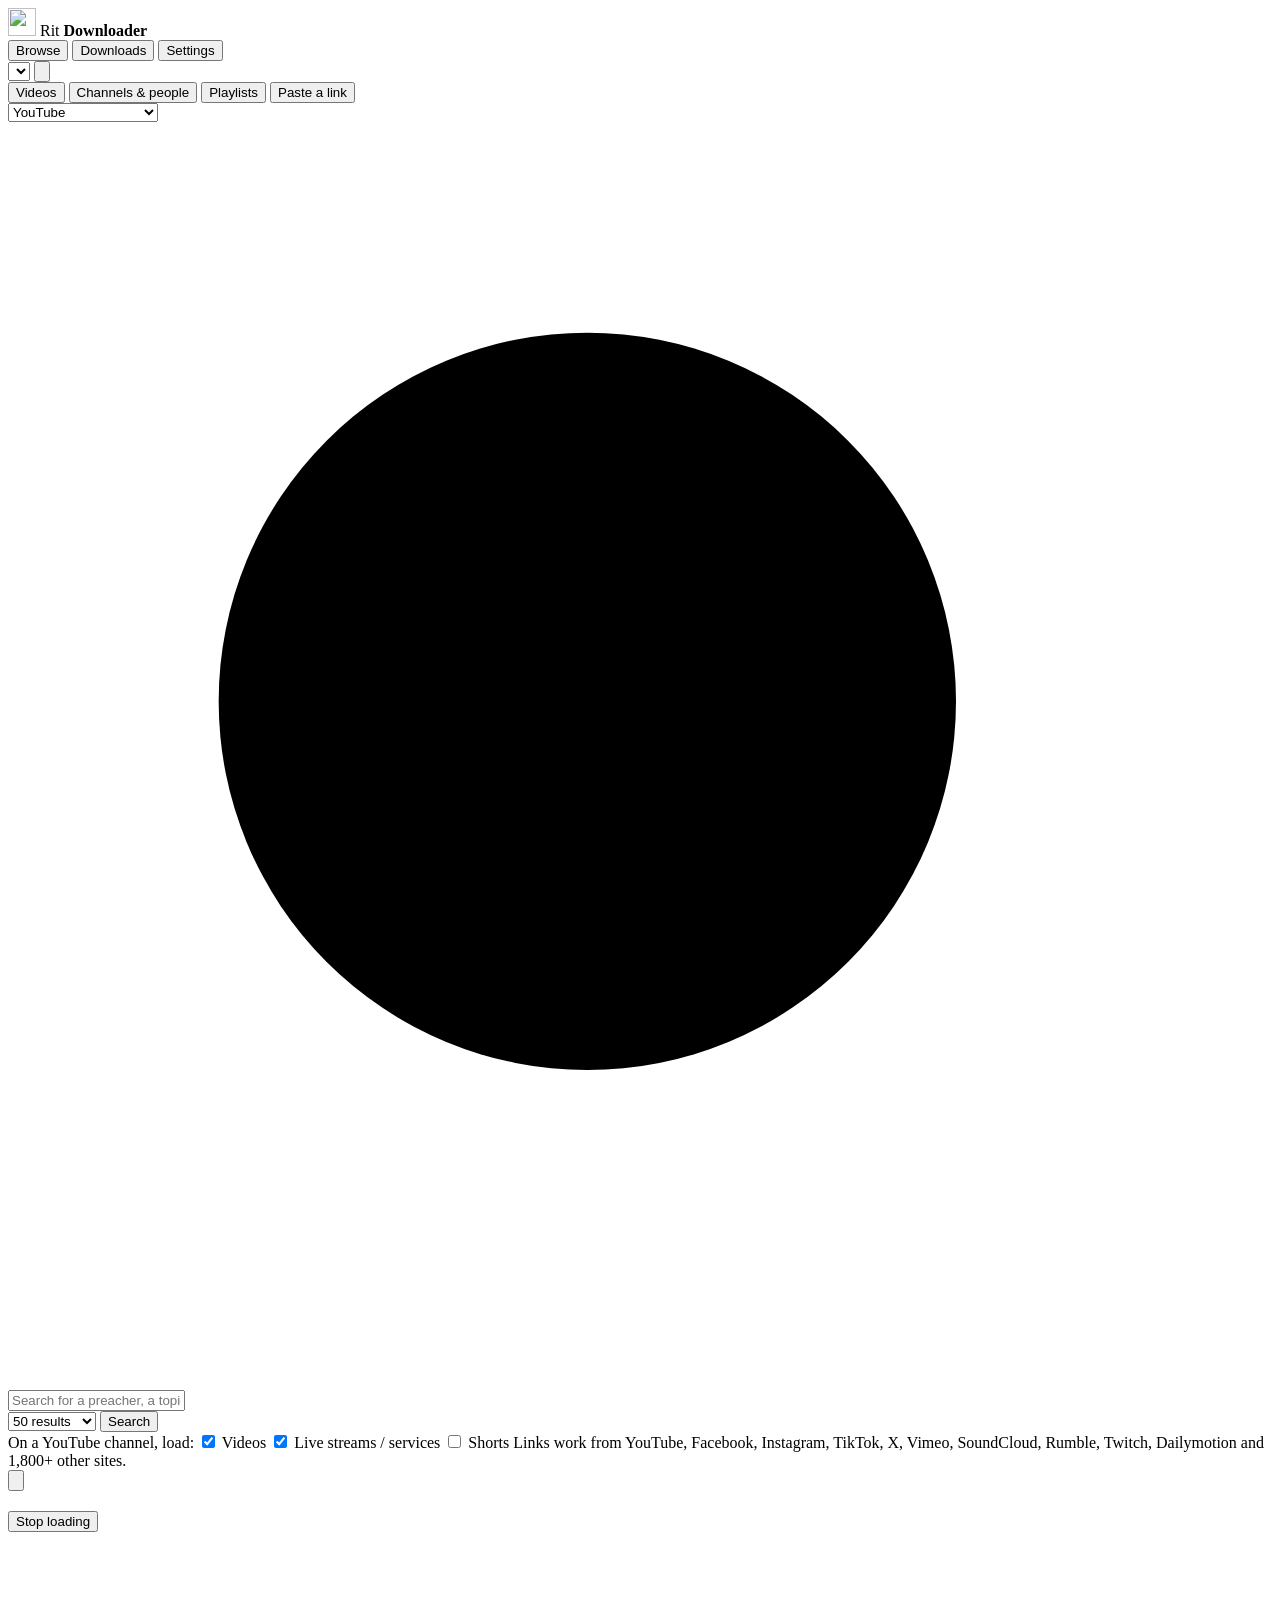
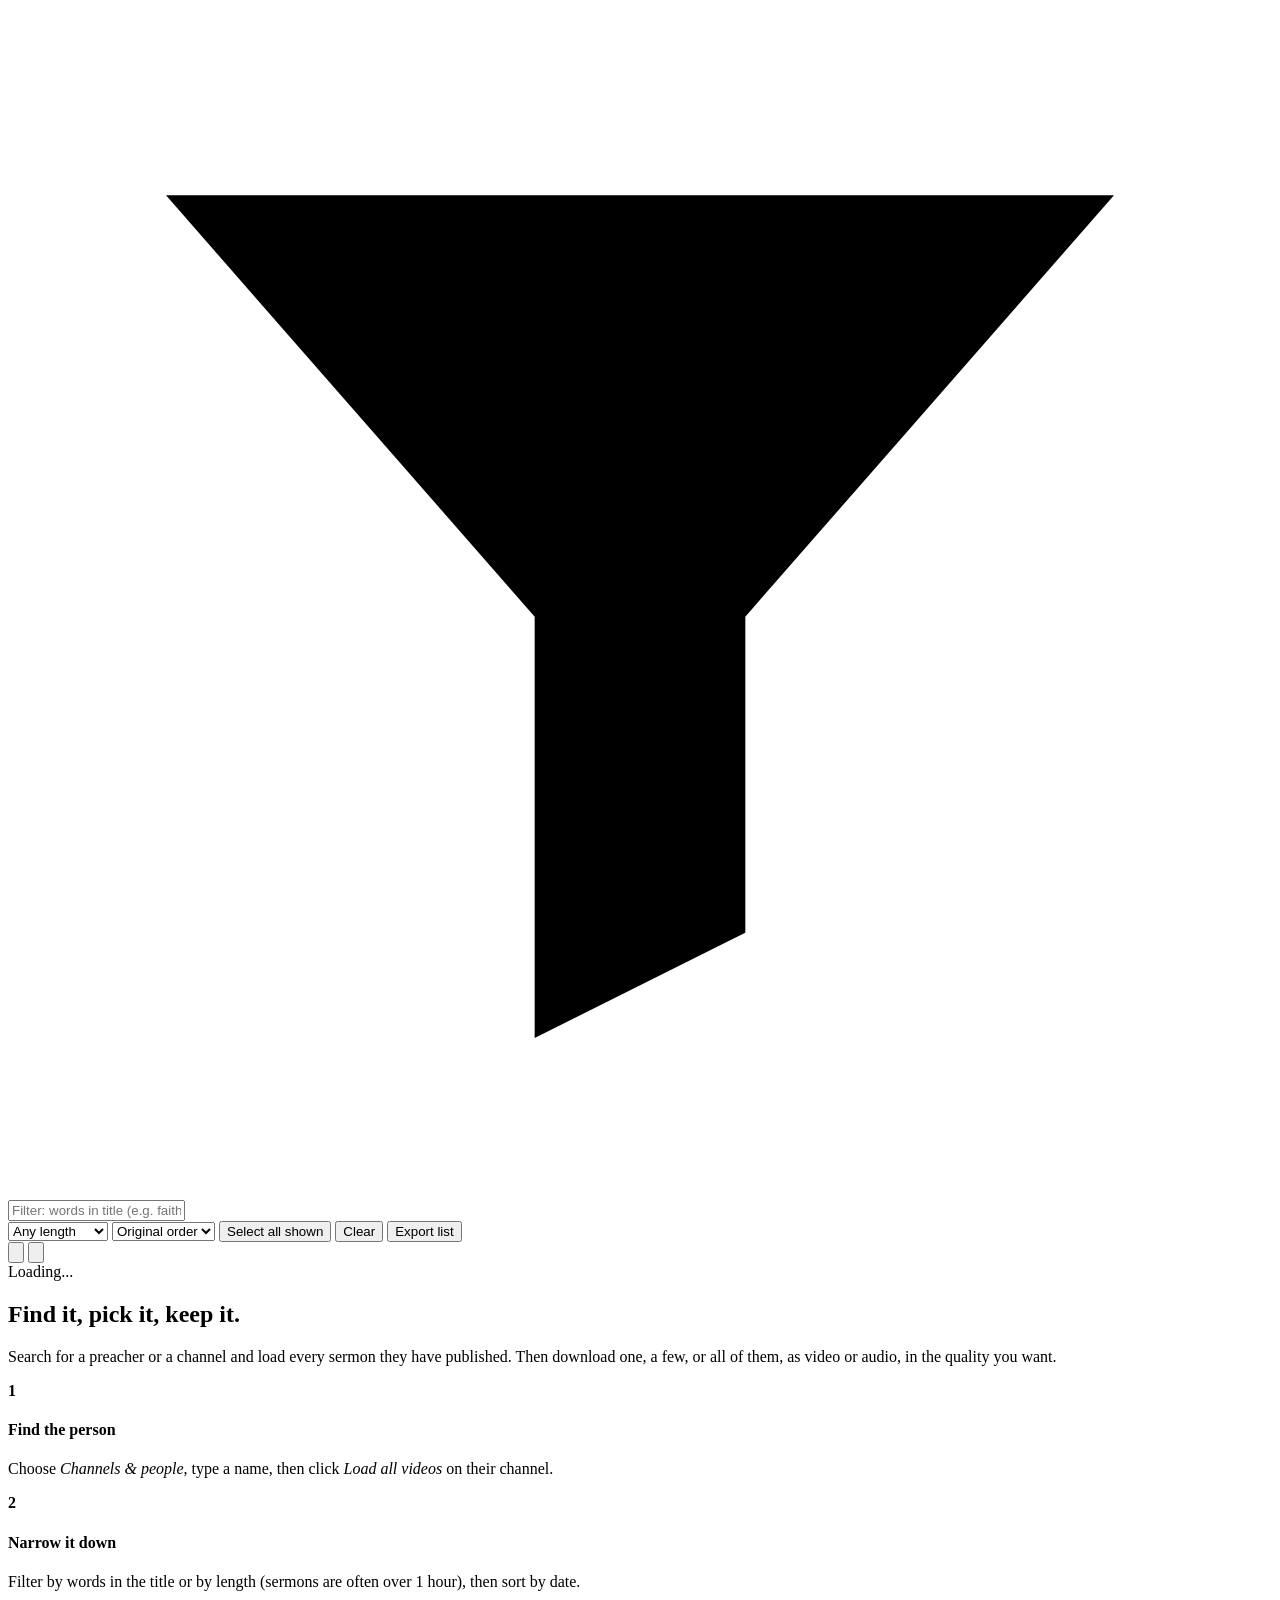
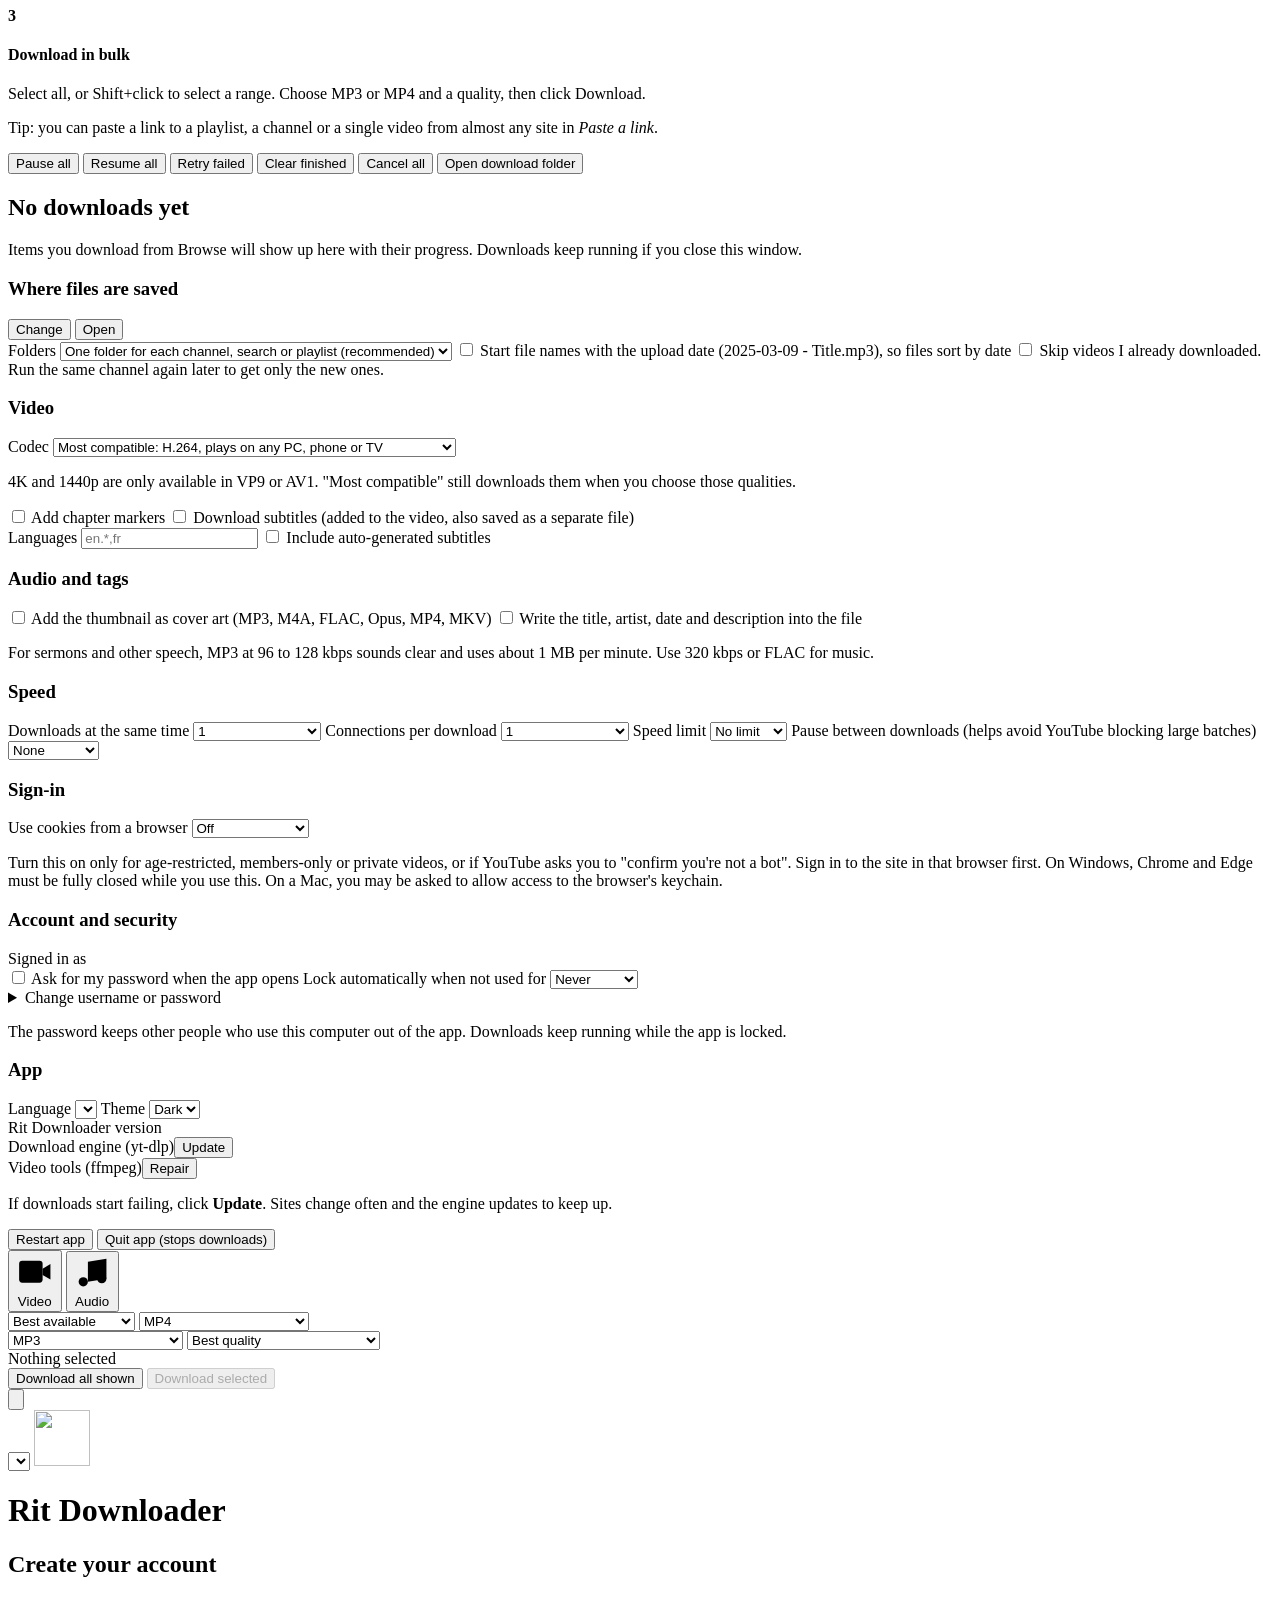
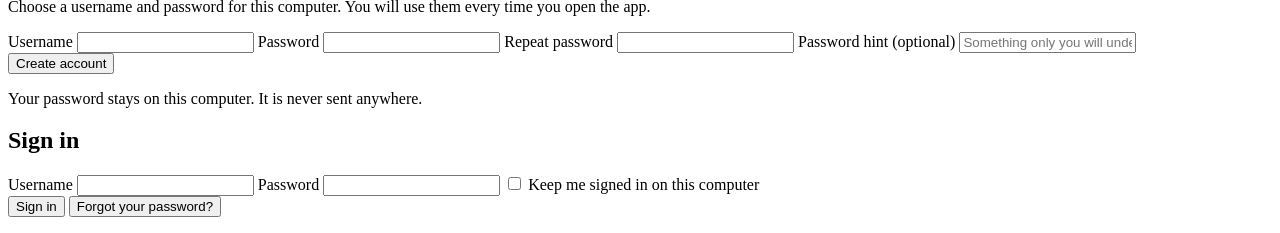
==== app/static/index.html @ 05c0d30e "Rit Downloader 1.0.0 Search YouTube and 1,800+ sites, load whole channels and bulk-download video or" ====
<!doctype html>
<html lang="en">
<head>
<meta charset="utf-8">
<meta name="viewport" content="width=device-width, initial-scale=1">
<title>Rit Downloader</title>
<link rel="icon" href="/static/icon.svg" type="image/svg+xml">
<link rel="stylesheet" href="/static/app.css">
</head>
<body>
<header class="topbar">
  <div class="brand">
    <img src="/static/icon.svg" alt="" width="28" height="28">
    <span>Rit <b>Downloader</b></span>
  </div>
  <nav class="tabs" id="tabs">
    <button data-view="browse" class="on">Browse</button>
    <button data-view="downloads">Downloads <span id="dlBadge" class="badge hidden"></span></button>
    <button data-view="settings">Settings</button>
  </nav>
  <div class="sys" id="sysinfo" title="Download folder free space"></div>
  <select class="langsel" id="langTop" title="Language" data-no-i18n></select>
  <button class="btn ghost icon" id="lockBtn" title="Lock the app">
    <svg class="ico" viewBox="0 0 24 24"><rect x="4" y="11" width="16" height="10" rx="2"/><path d="M8 11V7a4 4 0 0 1 8 0v4"/></svg>
  </button>
</header>

<div id="updateBanner" class="banner hidden"></div>
<main>
<!-- ============================== BROWSE -->
<section id="view-browse" class="view on">
  <div class="search card">
    <div class="seg" id="kindSeg" role="tablist">
      <button data-kind="search" class="on">Videos</button>
      <button data-kind="channels">Channels &amp; people</button>
      <button data-kind="playlists">Playlists</button>
      <button data-kind="url">Paste a link</button>
    </div>
    <div class="searchrow">
      <select id="platform" title="Where to search">
        <option value="youtube">YouTube</option>
        <option value="youtube_new">YouTube, newest first</option>
        <option value="soundcloud">SoundCloud</option>
        <option value="bilibili">Bilibili</option>
        <option value="niconico">Niconico</option>
      </select>
      <div class="qwrap">
        <svg class="ico" viewBox="0 0 24 24"><circle cx="11" cy="11" r="7"/><path d="m20 20-3.5-3.5"/></svg>
        <input id="q" placeholder="Search for a preacher, a topic or a title" autocomplete="off" spellcheck="false">
      </div>
      <select id="limit" title="How many results">
        <option value="20">20 results</option>
        <option value="50" selected>50 results</option>
        <option value="100">100 results</option>
        <option value="250">250 results</option>
        <option value="500">500 results</option>
      </select>
      <button id="go" class="btn primary">Search</button>
    </div>
    <div id="urlOpts" class="urlopts hidden">
      <span class="muted">On a YouTube channel, load:</span>
      <label class="chk"><input type="checkbox" value="videos" checked> Videos</label>
      <label class="chk"><input type="checkbox" value="streams" checked> Live streams / services</label>
      <label class="chk"><input type="checkbox" value="shorts"> Shorts</label>
      <span class="muted sep">Links work from YouTube, Facebook, Instagram, TikTok, X, Vimeo, SoundCloud, Rumble, Twitch, Dailymotion and 1,800+ other sites.</span>
    </div>
  </div>

  <div id="resultsHead" class="reshead hidden">
    <div class="rtitle">
      <button id="backBtn" class="btn ghost icon hidden" title="Back to previous results">
        <svg class="ico" viewBox="0 0 24 24"><path d="M15 18l-6-6 6-6"/></svg>
      </button>
      <h2 id="rTitle"></h2>
      <span id="rStatus" class="pill"></span>
      <button id="stopLoad" class="btn ghost sm hidden">Stop loading</button>
    </div>
    <div class="tools">
      <div class="qwrap sm">
        <svg class="ico" viewBox="0 0 24 24"><path d="M3 5h18l-7 8v6l-4 2v-8z"/></svg>
        <input id="filter" placeholder="Filter: words in title (e.g. faith 2025)">
      </div>
      <select id="durFilter" title="Length">
        <option value="">Any length</option>
        <option value="0-240">Under 4 min</option>
        <option value="240-1200">4 to 20 min</option>
        <option value="1200-3600">20 to 60 min</option>
        <option value="3600-">Over 1 hour</option>
        <option value="7200-">Over 2 hours</option>
      </select>
      <select id="sort" title="Sort">
        <option value="">Original order</option>
        <option value="new">Newest first</option>
        <option value="old">Oldest first</option>
        <option value="long">Longest first</option>
        <option value="short">Shortest first</option>
        <option value="views">Most viewed</option>
        <option value="az">Title A to Z</option>
      </select>
      <button id="selAll" class="btn sm">Select all shown</button>
      <button id="selNone" class="btn ghost sm">Clear</button>
      <button id="exportBtn" class="btn ghost sm" title="Save this list as a spreadsheet (CSV)">Export list</button>
      <div class="seg sm" id="viewSeg">
        <button data-v="grid" class="on" title="Grid"><svg class="ico" viewBox="0 0 24 24"><rect x="3" y="3" width="7" height="7"/><rect x="14" y="3" width="7" height="7"/><rect x="3" y="14" width="7" height="7"/><rect x="14" y="14" width="7" height="7"/></svg></button>
        <button data-v="list" title="List"><svg class="ico" viewBox="0 0 24 24"><path d="M8 6h13M8 12h13M8 18h13M3 6h.01M3 12h.01M3 18h.01"/></svg></button>
      </div>
    </div>
  </div>

  <div id="results" class="grid"></div>
  <div id="loadingMore" class="loadmore hidden"><span class="spin"></span> <span id="loadingText">Loading...</span></div>

  <div id="hero" class="hero">
    <h1>Find it, pick it, keep it.</h1>
    <p>Search for a preacher or a channel and load every sermon they have published. Then download one, a few, or all of them, as video or audio, in the quality you want.</p>
    <div class="steps">
      <div class="step"><b>1</b><div><h4>Find the person</h4><p data-i18n-html>Choose <em>Channels &amp; people</em>, type a name, then click <em>Load all videos</em> on their channel.</p></div></div>
      <div class="step"><b>2</b><div><h4>Narrow it down</h4><p>Filter by words in the title or by length (sermons are often over 1 hour), then sort by date.</p></div></div>
      <div class="step"><b>3</b><div><h4>Download in bulk</h4><p>Select all, or Shift+click to select a range. Choose MP3 or MP4 and a quality, then click Download.</p></div></div>
    </div>
    <p data-i18n-html class="muted small">Tip: you can paste a link to a playlist, a channel or a single video from almost any site in <em>Paste a link</em>.</p>
  </div>
</section>

<!-- ============================== DOWNLOADS -->
<section id="view-downloads" class="view">
  <div class="dlhead">
    <div class="chips" id="dlStats"></div>
    <div class="tools">
      <button class="btn sm" data-all="pause">Pause all</button>
      <button class="btn sm" data-all="resume">Resume all</button>
      <button class="btn sm" data-all="retry">Retry failed</button>
      <button class="btn ghost sm" data-all="clear">Clear finished</button>
      <button class="btn ghost sm" data-all="cancel">Cancel all</button>
      <button class="btn primary sm" id="openFolder">Open download folder</button>
    </div>
  </div>
  <div id="jobs" class="jobs"></div>
  <div id="jobsEmpty" class="hero small">
    <h2>No downloads yet</h2>
    <p>Items you download from Browse will show up here with their progress. Downloads keep running if you close this window.</p>
  </div>
</section>

<!-- ============================== SETTINGS -->
<section id="view-settings" class="view">
  <div class="settings">
    <div class="card set">
      <h3>Where files are saved</h3>
      <div class="pathrow">
        <code id="dlDir"></code>
        <button class="btn sm" id="pickDir">Change</button>
        <button class="btn ghost sm" id="openDir">Open</button>
      </div>
      <div class="drives" id="drives"></div>
      <label class="field">Folders
        <select data-set="organize">
          <option value="group">One folder for each channel, search or playlist (recommended)</option>
          <option value="channel">One folder for each uploader</option>
          <option value="none">Everything in one folder</option>
        </select>
      </label>
      <label class="toggle"><input type="checkbox" data-set="date_prefix"><span></span> Start file names with the upload date (2025-03-09 - Title.mp3), so files sort by date</label>
      <label class="toggle"><input type="checkbox" data-set="archive"><span></span> Skip videos I already downloaded. Run the same channel again later to get only the new ones.</label>
    </div>

    <div class="card set">
      <h3>Video</h3>
      <label class="field">Codec
        <select data-set="video_codec">
          <option value="compatible">Most compatible: H.264, plays on any PC, phone or TV</option>
          <option value="efficient">Most efficient: AV1 or VP9, smaller files that need newer devices</option>
        </select>
      </label>
      <p class="note">4K and 1440p are only available in VP9 or AV1. "Most compatible" still downloads them when you choose those qualities.</p>
      <label class="toggle"><input type="checkbox" data-set="embed_chapters"><span></span> Add chapter markers</label>
      <label class="toggle"><input type="checkbox" data-set="subtitles"><span></span> Download subtitles (added to the video, also saved as a separate file)</label>
      <div class="inline">
        <label class="field sm">Languages <input data-set="sub_langs" placeholder="en.*,fr"></label>
        <label class="toggle"><input type="checkbox" data-set="auto_subs"><span></span> Include auto-generated subtitles</label>
      </div>
    </div>

    <div class="card set">
      <h3>Audio and tags</h3>
      <label class="toggle"><input type="checkbox" data-set="embed_thumbnail"><span></span> Add the thumbnail as cover art (MP3, M4A, FLAC, Opus, MP4, MKV)</label>
      <label class="toggle"><input type="checkbox" data-set="embed_metadata"><span></span> Write the title, artist, date and description into the file</label>
      <p class="note">For sermons and other speech, MP3 at 96 to 128 kbps sounds clear and uses about 1 MB per minute. Use 320 kbps or FLAC for music.</p>
    </div>

    <div class="card set">
      <h3>Speed</h3>
      <label class="field">Downloads at the same time
        <select data-set="concurrency" data-num>
          <option value="1">1</option><option value="2">2 (recommended)</option><option value="3">3</option><option value="4">4</option><option value="5">5</option>
        </select>
      </label>
      <label class="field">Connections per download
        <select data-set="fragments" data-num>
          <option value="1">1</option><option value="2">2</option><option value="4">4 (recommended)</option><option value="8">8</option>
        </select>
      </label>
      <label class="field">Speed limit
        <select data-set="rate_limit">
          <option value="">No limit</option><option value="500K">500 KB/s</option><option value="1M">1 MB/s</option><option value="2M">2 MB/s</option><option value="5M">5 MB/s</option>
        </select>
      </label>
      <label class="field">Pause between downloads (helps avoid YouTube blocking large batches)
        <select data-set="sleep_interval" data-num>
          <option value="0">None</option><option value="1">1 second</option><option value="3">3 seconds</option><option value="5">5 seconds</option><option value="10">10 seconds</option>
        </select>
      </label>
    </div>

    <div class="card set">
      <h3>Sign-in</h3>
      <label class="field">Use cookies from a browser
        <select data-set="cookies_browser">
          <option value="">Off</option><option value="edge">Microsoft Edge</option><option value="chrome">Google Chrome</option><option value="firefox">Firefox</option><option value="brave">Brave</option><option value="opera">Opera</option>
        </select>
      </label>
      <p class="note">Turn this on only for age-restricted, members-only or private videos, or if YouTube asks you to "confirm you're not a bot". Sign in to the site in that browser first. On Windows, Chrome and Edge must be fully closed while you use this. On a Mac, you may be asked to allow access to the browser's keychain.</p>
    </div>

    <div class="card set" id="accountCard">
      <h3>Account and security</h3>
      <div class="kv"><span>Signed in as</span><b id="acctUser" data-no-i18n></b></div>
      <label class="toggle"><input type="checkbox" id="lockEnabled"><span></span> Ask for my password when the app opens</label>
      <label class="field">Lock automatically when not used for
        <select id="autoLock">
          <option value="0">Never</option><option value="5">5 minutes</option><option value="15">15 minutes</option>
          <option value="30">30 minutes</option><option value="60">1 hour</option>
        </select>
      </label>
      <details class="acct">
        <summary>Change username or password</summary>
        <div class="acctform">
          <label class="field">Current password <input type="password" id="acCurrent" autocomplete="current-password"></label>
          <label class="field">New username (optional) <input id="acUser" autocomplete="username"></label>
          <label class="field">New password (optional) <input type="password" id="acPass" autocomplete="new-password"></label>
          <label class="field">Repeat new password <input type="password" id="acPass2" autocomplete="new-password"></label>
          <label class="field">Password hint (optional) <input id="acHint"></label>
          <button class="btn primary sm" id="acSave">Save changes</button>
        </div>
      </details>
      <p class="note">The password keeps other people who use this computer out of the app. Downloads keep running while the app is locked.</p>
    </div>

    <div class="card set">
      <h3>App</h3>
      <label class="field">Language
        <select class="langsel" id="langSet" data-no-i18n></select>
      </label>
      <label class="field">Theme
        <select data-set="theme"><option value="dark">Dark</option><option value="light">Light</option></select>
      </label>
      <div class="kv"><span>Rit Downloader version</span><b id="appv"></b></div>
      <div class="kv"><span>Download engine (yt-dlp)</span><b id="ytv"></b><button class="btn sm" id="updBtn">Update</button></div>
      <div class="kv"><span>Video tools (ffmpeg)</span><b id="ffv"></b><button class="btn sm hidden" id="ffBtn">Repair</button></div>
      <p data-i18n-html class="note">If downloads start failing, click <b>Update</b>. Sites change often and the engine updates to keep up.</p>
      <div class="inline">
        <button class="btn ghost sm" id="restartBtn">Restart app</button>
        <button class="btn danger sm" id="quitBtn">Quit app (stops downloads)</button>
      </div>
    </div>
  </div>
</section>
</main>

<!-- ============================== ACTION BAR -->
<footer class="actionbar" id="actionbar">
  <div class="seg" id="modeSeg">
    <button data-mode="video"><svg class="ico" viewBox="0 0 24 24"><rect x="2" y="5" width="15" height="14" rx="2"/><path d="m17 10 5-3v10l-5-3z"/></svg> Video</button>
    <button data-mode="audio"><svg class="ico" viewBox="0 0 24 24"><path d="M9 18V5l12-2v13"/><circle cx="6" cy="18" r="3"/><circle cx="18" cy="16" r="3"/></svg> Audio</button>
  </div>
  <div class="opts" id="videoOpts">
    <select data-set="video_quality" title="Video quality">
      <option value="best">Best available</option>
      <option value="2160">4K (2160p)</option>
      <option value="1440">1440p</option>
      <option value="1080">Full HD (1080p)</option>
      <option value="720">HD (720p)</option>
      <option value="480">480p</option>
      <option value="360">360p (data saver)</option>
      <option value="240">240p</option>
      <option value="144">144p</option>
    </select>
    <select data-set="video_container" title="File type">
      <option value="mp4">MP4</option>
      <option value="mkv">MKV</option>
      <option value="webm">WebM</option>
      <option value="mov">MOV (converted, slower)</option>
      <option value="avi">AVI (converted, slower)</option>
    </select>
  </div>
  <div class="opts hidden" id="audioOpts">
    <select data-set="audio_format" title="Audio format">
      <option value="mp3">MP3</option>
      <option value="m4a">M4A (AAC)</option>
      <option value="opus">Opus</option>
      <option value="ogg">OGG Vorbis</option>
      <option value="flac">FLAC (lossless container)</option>
      <option value="wav">WAV (uncompressed)</option>
      <option value="aac">AAC</option>
      <option value="original">Original (no conversion)</option>
    </select>
    <select data-set="audio_quality" title="Audio quality">
      <option value="0">Best quality</option>
      <option value="320">320 kbps</option>
      <option value="256">256 kbps</option>
      <option value="192">192 kbps</option>
      <option value="128">128 kbps (good for sermons)</option>
      <option value="96">96 kbps</option>
      <option value="64">64 kbps (smallest)</option>
    </select>
  </div>
  <div class="selinfo" id="selInfo">Nothing selected</div>
  <div class="actions">
    <button class="btn" id="dlShown">Download all shown</button>
    <button class="btn primary" id="dlSel" disabled>Download selected</button>
  </div>
</footer>

<!-- ============================== QUALITY MODAL -->
<div class="modal hidden" id="fmtModal">
  <div class="modal-card">
    <button class="btn ghost icon close" data-close title="Close"><svg class="ico" viewBox="0 0 24 24"><path d="M18 6 6 18M6 6l12 12"/></svg></button>
    <div id="fmtBody"></div>
  </div>
</div>

<!-- ============================== SIGN-IN / FIRST-RUN -->
<div class="auth hidden" id="authScreen">
  <div class="auth-card">
    <select class="langsel auth-lang" id="langAuth" title="Language" data-no-i18n></select>
    <img src="/static/icon.svg" alt="" width="56" height="56">
    <h1 data-no-i18n>Rit <b>Downloader</b></h1>

    <form id="setupForm" class="hidden" autocomplete="on">
      <h2>Create your account</h2>
      <p class="muted">Choose a username and password for this computer. You will use them every time you open the app.</p>
      <label class="field">Username <input id="suUser" autocomplete="username" required maxlength="40"></label>
      <label class="field">Password <input type="password" id="suPass" autocomplete="new-password" required></label>
      <label class="field">Repeat password <input type="password" id="suPass2" autocomplete="new-password" required></label>
      <label class="field">Password hint (optional) <input id="suHint" maxlength="80" placeholder="Something only you will understand"></label>
      <div class="auth-err" id="suErr"></div>
      <button class="btn primary wide" type="submit">Create account</button>
      <p class="muted small">Your password stays on this computer. It is never sent anywhere.</p>
    </form>

    <form id="loginForm" class="hidden" autocomplete="on">
      <h2>Sign in</h2>
      <label class="field">Username <input id="liUser" autocomplete="username" required></label>
      <label class="field">Password <input type="password" id="liPass" autocomplete="current-password" required></label>
      <label class="chk"><input type="checkbox" id="liRemember"> Keep me signed in on this computer</label>
      <div class="auth-err" id="liErr"></div>
      <button class="btn primary wide" type="submit">Sign in</button>
      <button class="linkbtn" type="button" id="forgotBtn">Forgot your password?</button>
      <p class="muted small hidden" id="forgotText" data-no-i18n></p>
    </form>
  </div>
</div>

<div class="toasts" id="toasts"></div>
<script src="/static/i18n.js"></script>
<script src="/static/app.js"></script>
</body>
</html>
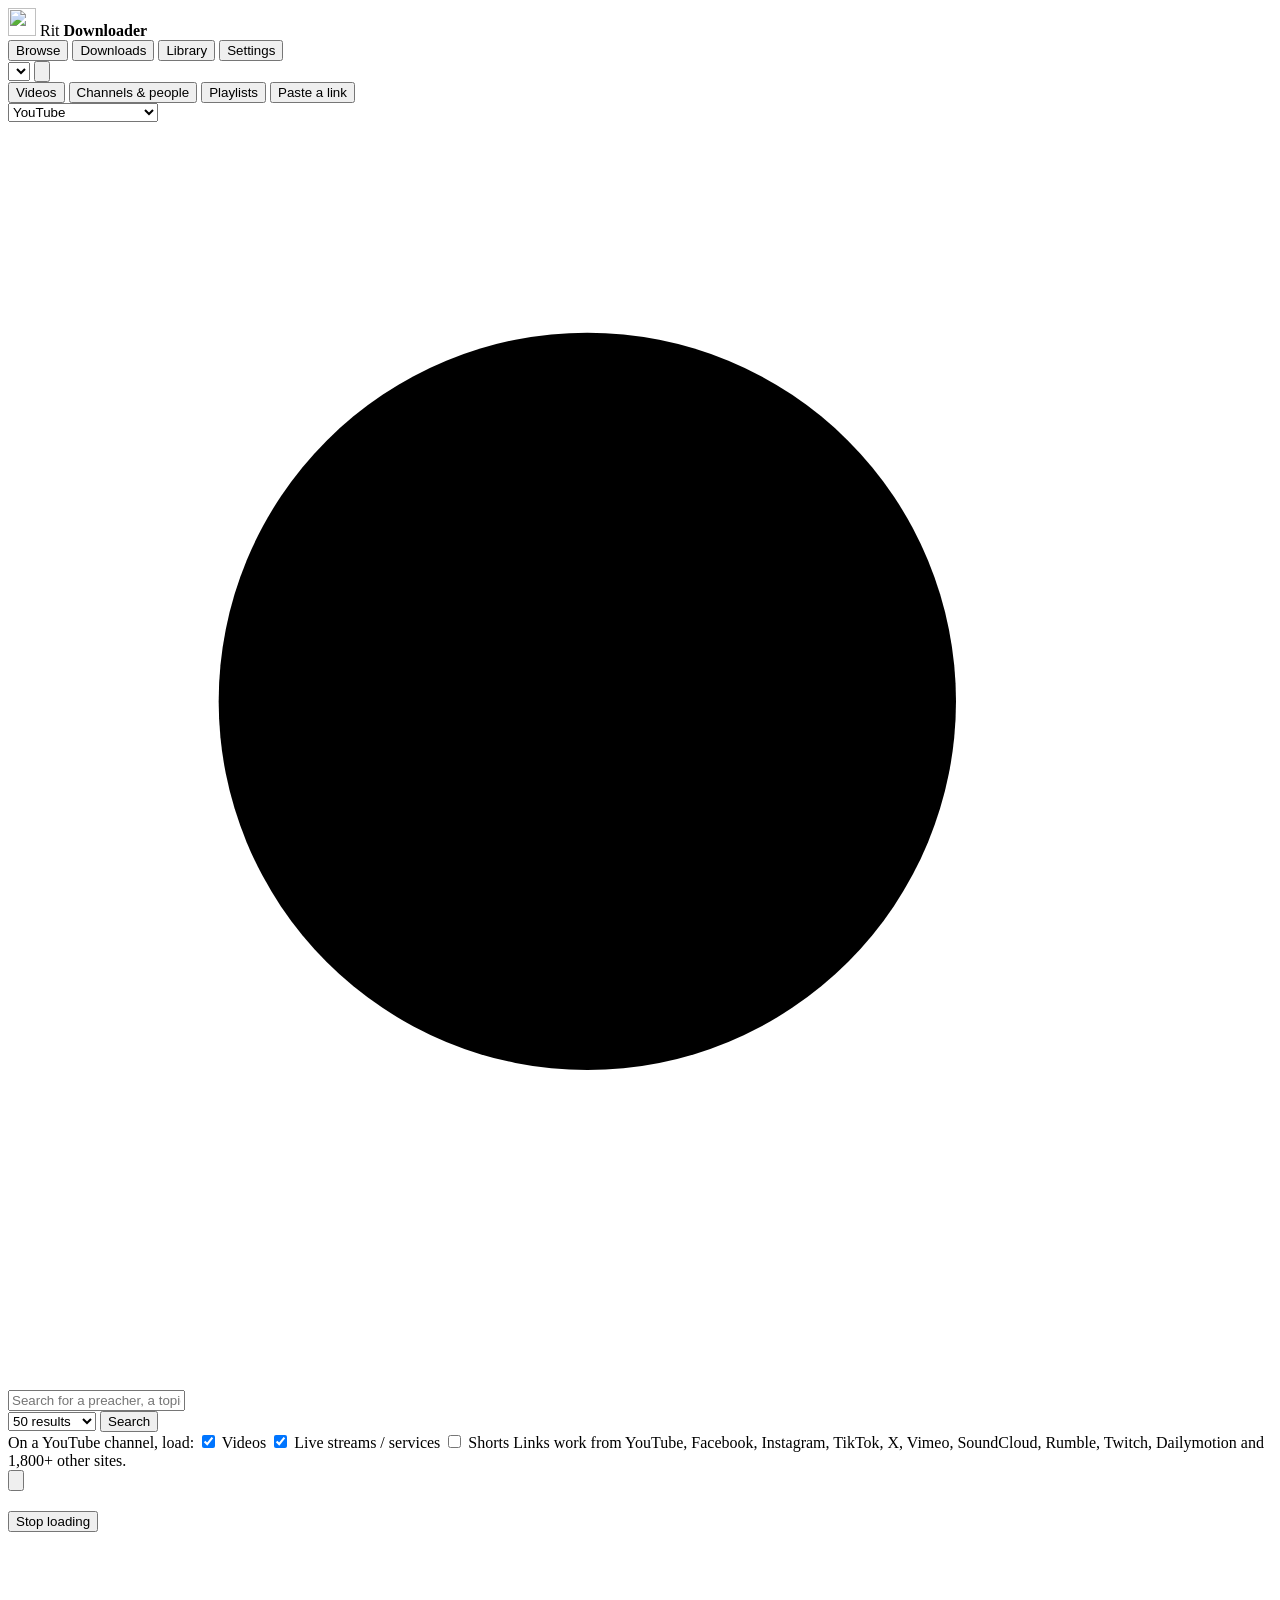
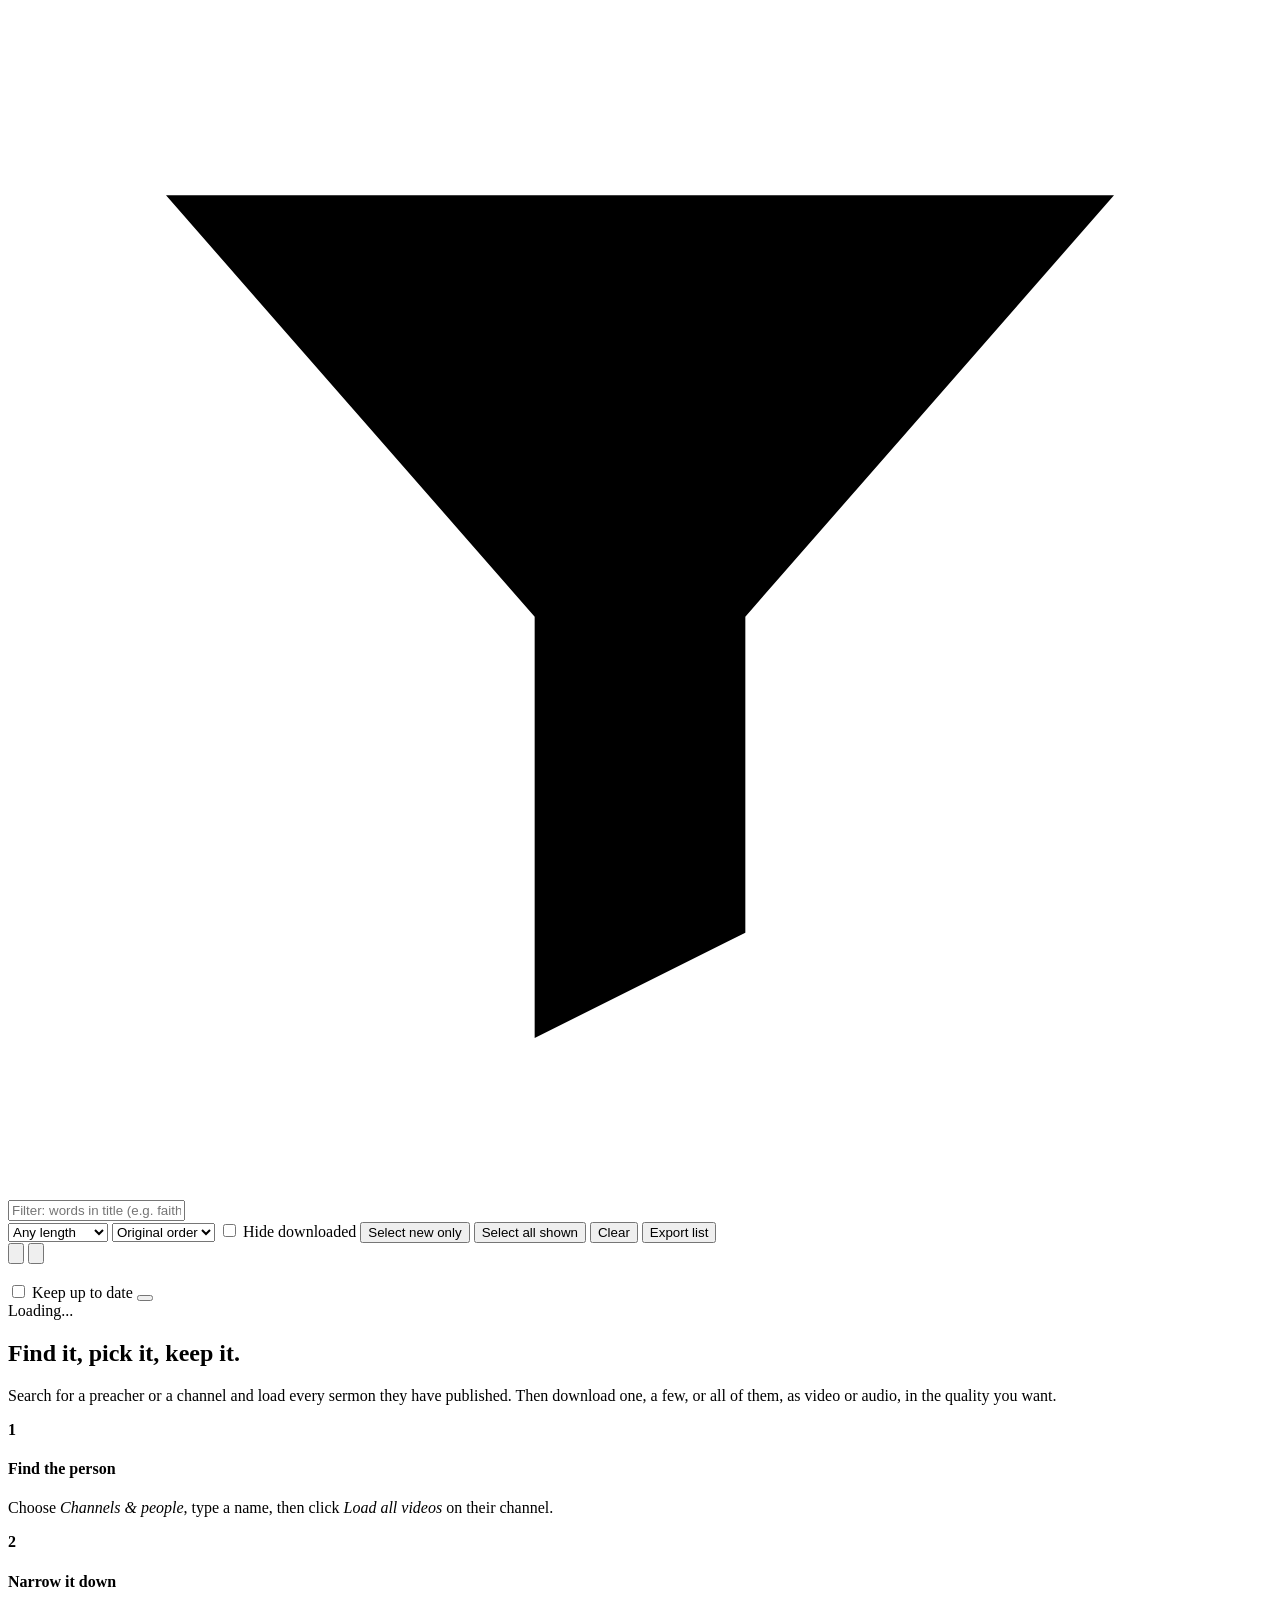
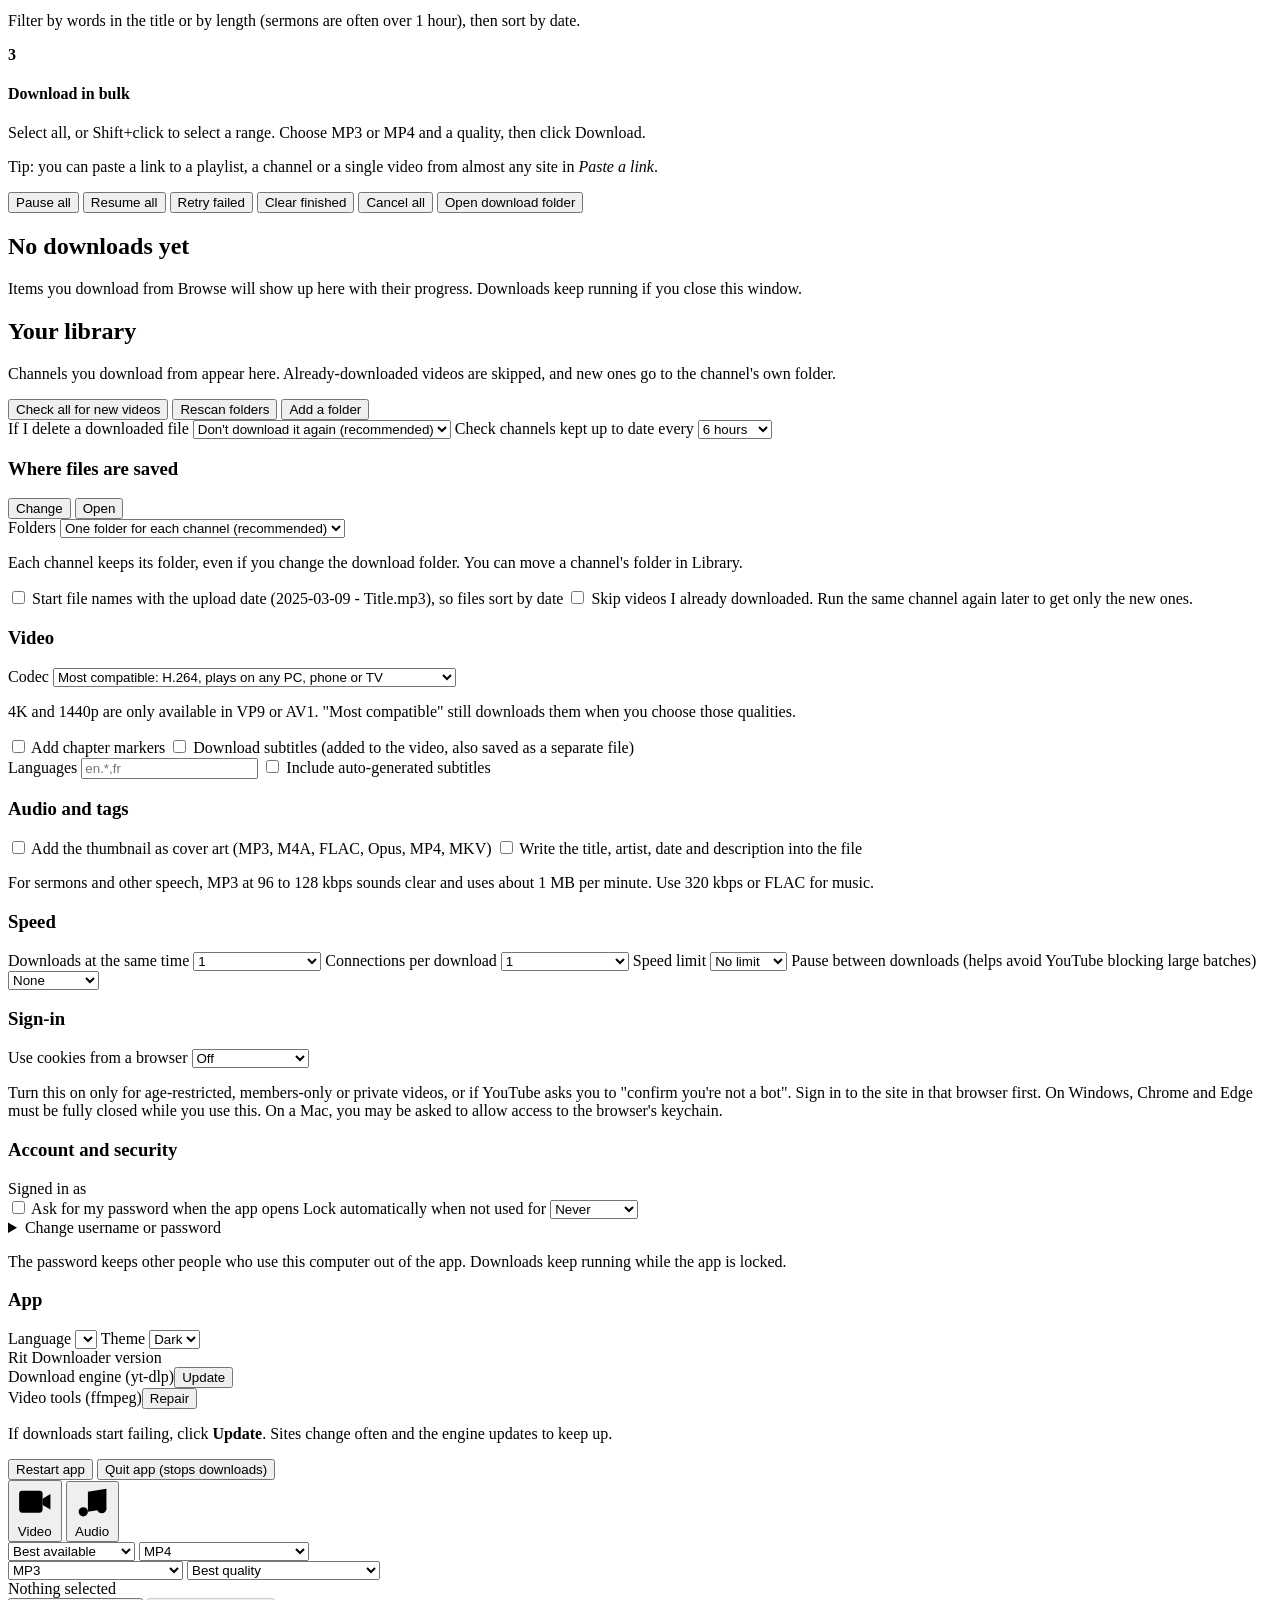
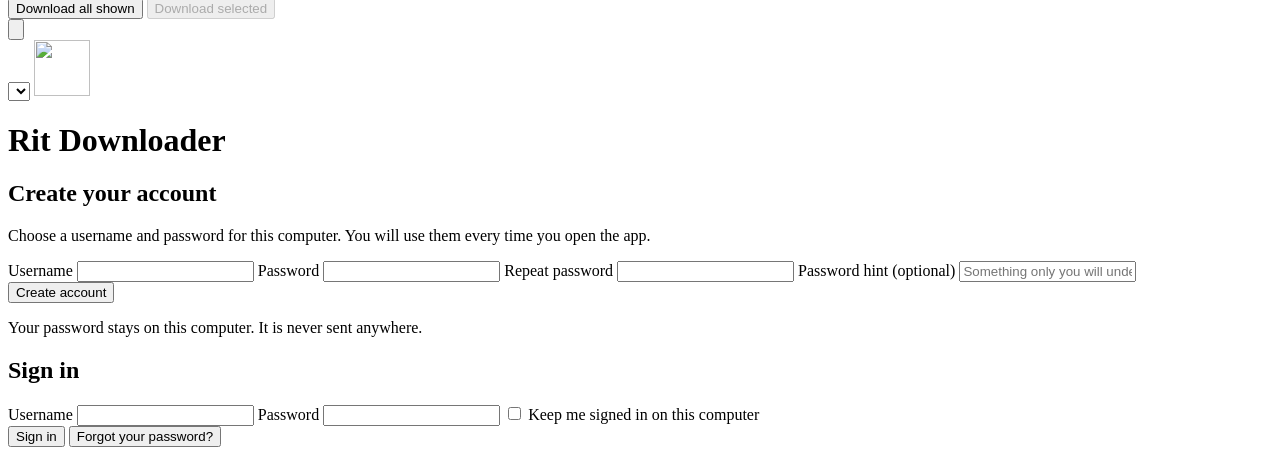
==== commit 8ea2ce89: "Rit Downloader 1.1.0: library, no duplicates, one folder per channel - Library (SQLite) remembers ev" ====
--- a/app/static/index.html
+++ b/app/static/index.html
@@ -16,6 +16,7 @@
   <nav class="tabs" id="tabs">
     <button data-view="browse" class="on">Browse</button>
     <button data-view="downloads">Downloads <span id="dlBadge" class="badge hidden"></span></button>
+    <button data-view="library">Library</button>
     <button data-view="settings">Settings</button>
   </nav>
   <div class="sys" id="sysinfo" title="Download folder free space"></div>
@@ -97,6 +98,8 @@
         <option value="views">Most viewed</option>
         <option value="az">Title A to Z</option>
       </select>
+      <label class="chk small"><input type="checkbox" id="hideHave"> Hide downloaded</label>
+      <button id="selNew" class="btn sm">Select new only</button>
       <button id="selAll" class="btn sm">Select all shown</button>
       <button id="selNone" class="btn ghost sm">Clear</button>
       <button id="exportBtn" class="btn ghost sm" title="Save this list as a spreadsheet (CSV)">Export list</button>
@@ -105,6 +108,16 @@
         <button data-v="list" title="List"><svg class="ico" viewBox="0 0 24 24"><path d="M8 6h13M8 12h13M8 18h13M3 6h.01M3 12h.01M3 18h.01"/></svg></button>
       </div>
     </div>
+  </div>
+
+  <div id="chanBar" class="chanbar card hidden">
+    <img id="cbThumb" alt="" referrerpolicy="no-referrer">
+    <div class="cbmain">
+      <div class="cbcount" id="cbCount" data-no-i18n></div>
+      <div class="cbfolder muted small" id="cbFolder" data-no-i18n></div>
+    </div>
+    <label class="toggle" title="New videos from this channel are downloaded automatically into its folder."><input type="checkbox" id="cbTrack"><span></span> Keep up to date</label>
+    <button class="btn primary" id="cbNew" data-no-i18n></button>
   </div>
 
   <div id="results" class="grid"></div>
@@ -142,6 +155,38 @@
   </div>
 </section>
 
+<!-- ============================== LIBRARY -->
+<section id="view-library" class="view">
+  <div class="libhead">
+    <div>
+      <h2>Your library</h2>
+      <p class="muted small">Channels you download from appear here. Already-downloaded videos are skipped, and new ones go to the channel's own folder.</p>
+      <div class="chips" id="libTotals" data-no-i18n></div>
+    </div>
+    <div class="tools">
+      <button class="btn primary sm" id="libSyncAll">Check all for new videos</button>
+      <button class="btn sm" id="libScan">Rescan folders</button>
+      <button class="btn ghost sm" id="libAddFolder">Add a folder</button>
+    </div>
+  </div>
+  <div class="libopts card">
+    <label class="field">If I delete a downloaded file
+      <select data-set="redownload_deleted" data-bool>
+        <option value="false">Don't download it again (recommended)</option>
+        <option value="true">Download it again</option>
+      </select>
+    </label>
+    <label class="field">Check channels kept up to date every
+      <select data-set="sync_hours" data-num>
+        <option value="6">6 hours</option><option value="12">12 hours</option><option value="24">24 hours</option>
+      </select>
+    </label>
+    <div class="muted small" id="libScanState" data-no-i18n></div>
+  </div>
+  <div id="libDupes" class="dupes card hidden" data-no-i18n></div>
+  <div id="libChannels" class="libchannels" data-no-i18n></div>
+</section>
+
 <!-- ============================== SETTINGS -->
 <section id="view-settings" class="view">
   <div class="settings">
@@ -155,11 +200,12 @@
       <div class="drives" id="drives"></div>
       <label class="field">Folders
         <select data-set="organize">
-          <option value="group">One folder for each channel, search or playlist (recommended)</option>
-          <option value="channel">One folder for each uploader</option>
+          <option value="channel">One folder for each channel (recommended)</option>
+          <option value="group">One folder for each search or playlist</option>
           <option value="none">Everything in one folder</option>
         </select>
       </label>
+      <p class="note">Each channel keeps its folder, even if you change the download folder. You can move a channel's folder in Library.</p>
       <label class="toggle"><input type="checkbox" data-set="date_prefix"><span></span> Start file names with the upload date (2025-03-09 - Title.mp3), so files sort by date</label>
       <label class="toggle"><input type="checkbox" data-set="archive"><span></span> Skip videos I already downloaded. Run the same channel again later to get only the new ones.</label>
     </div>
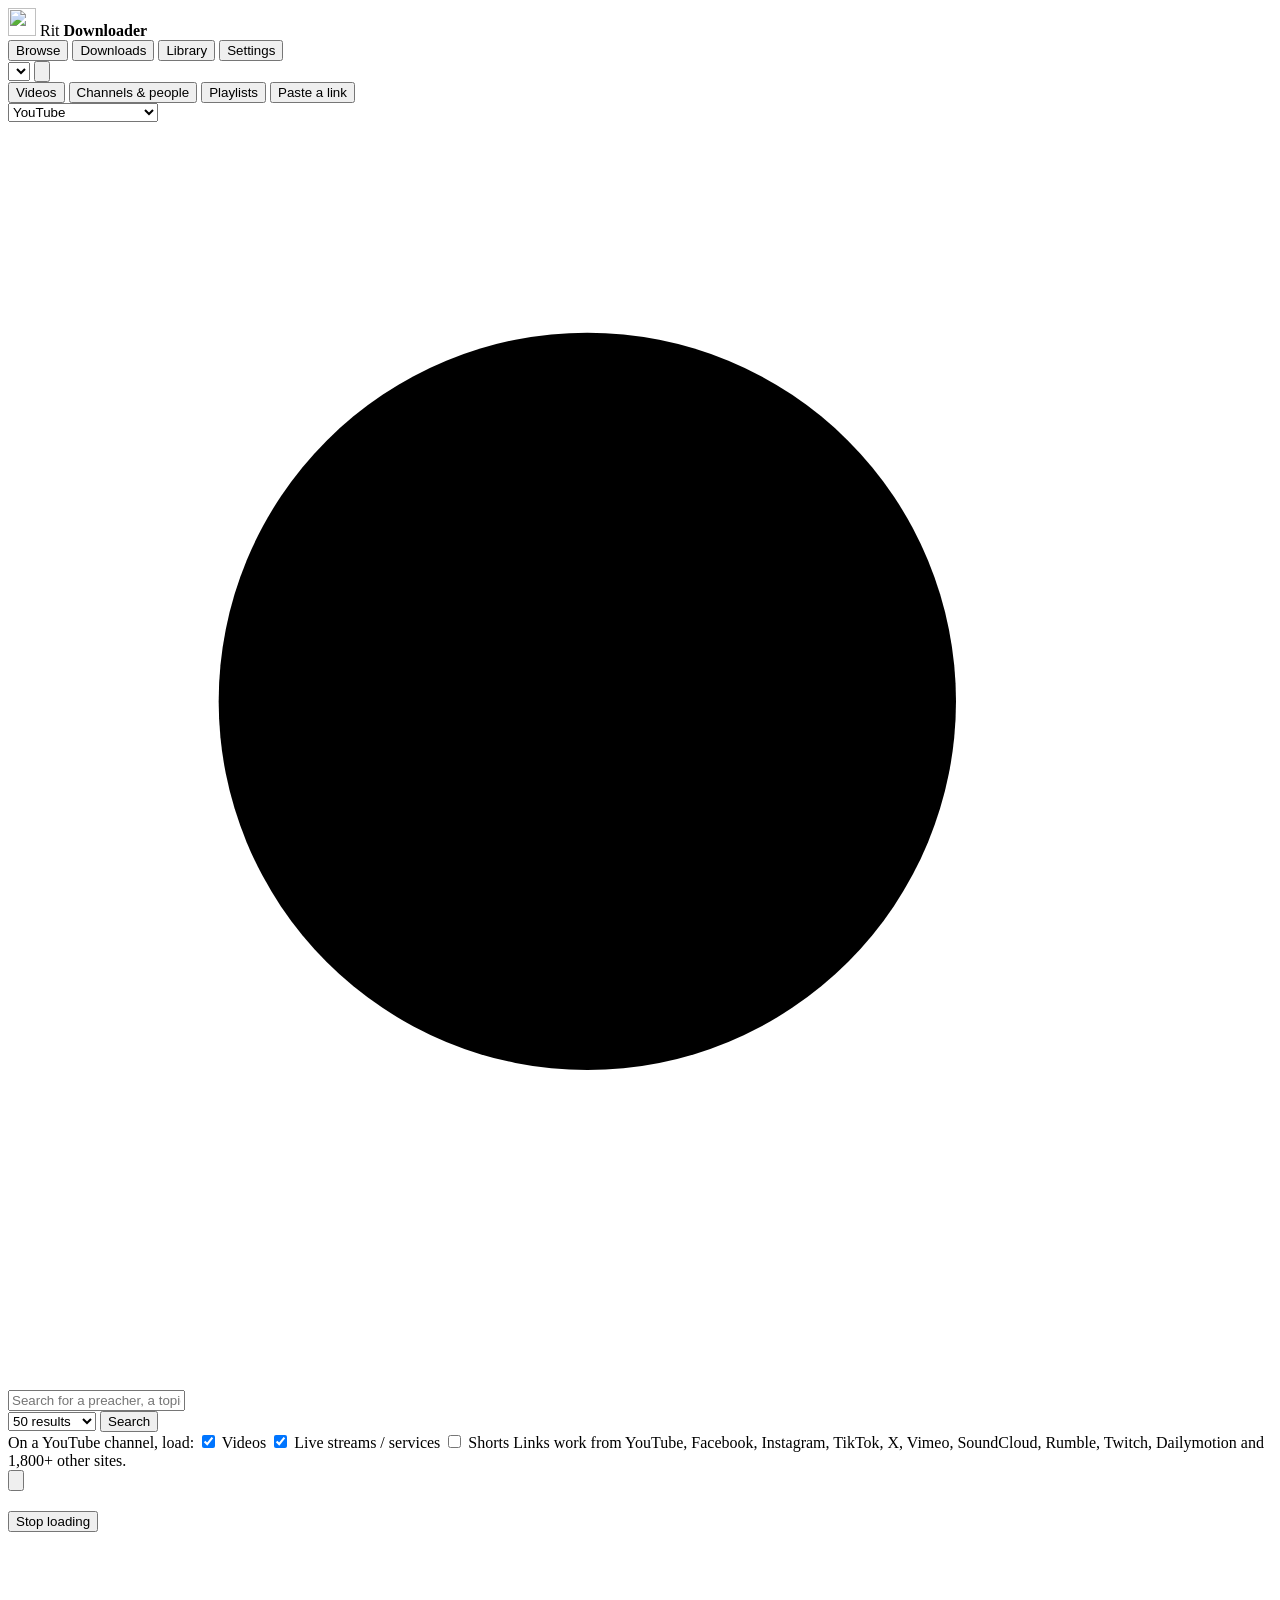
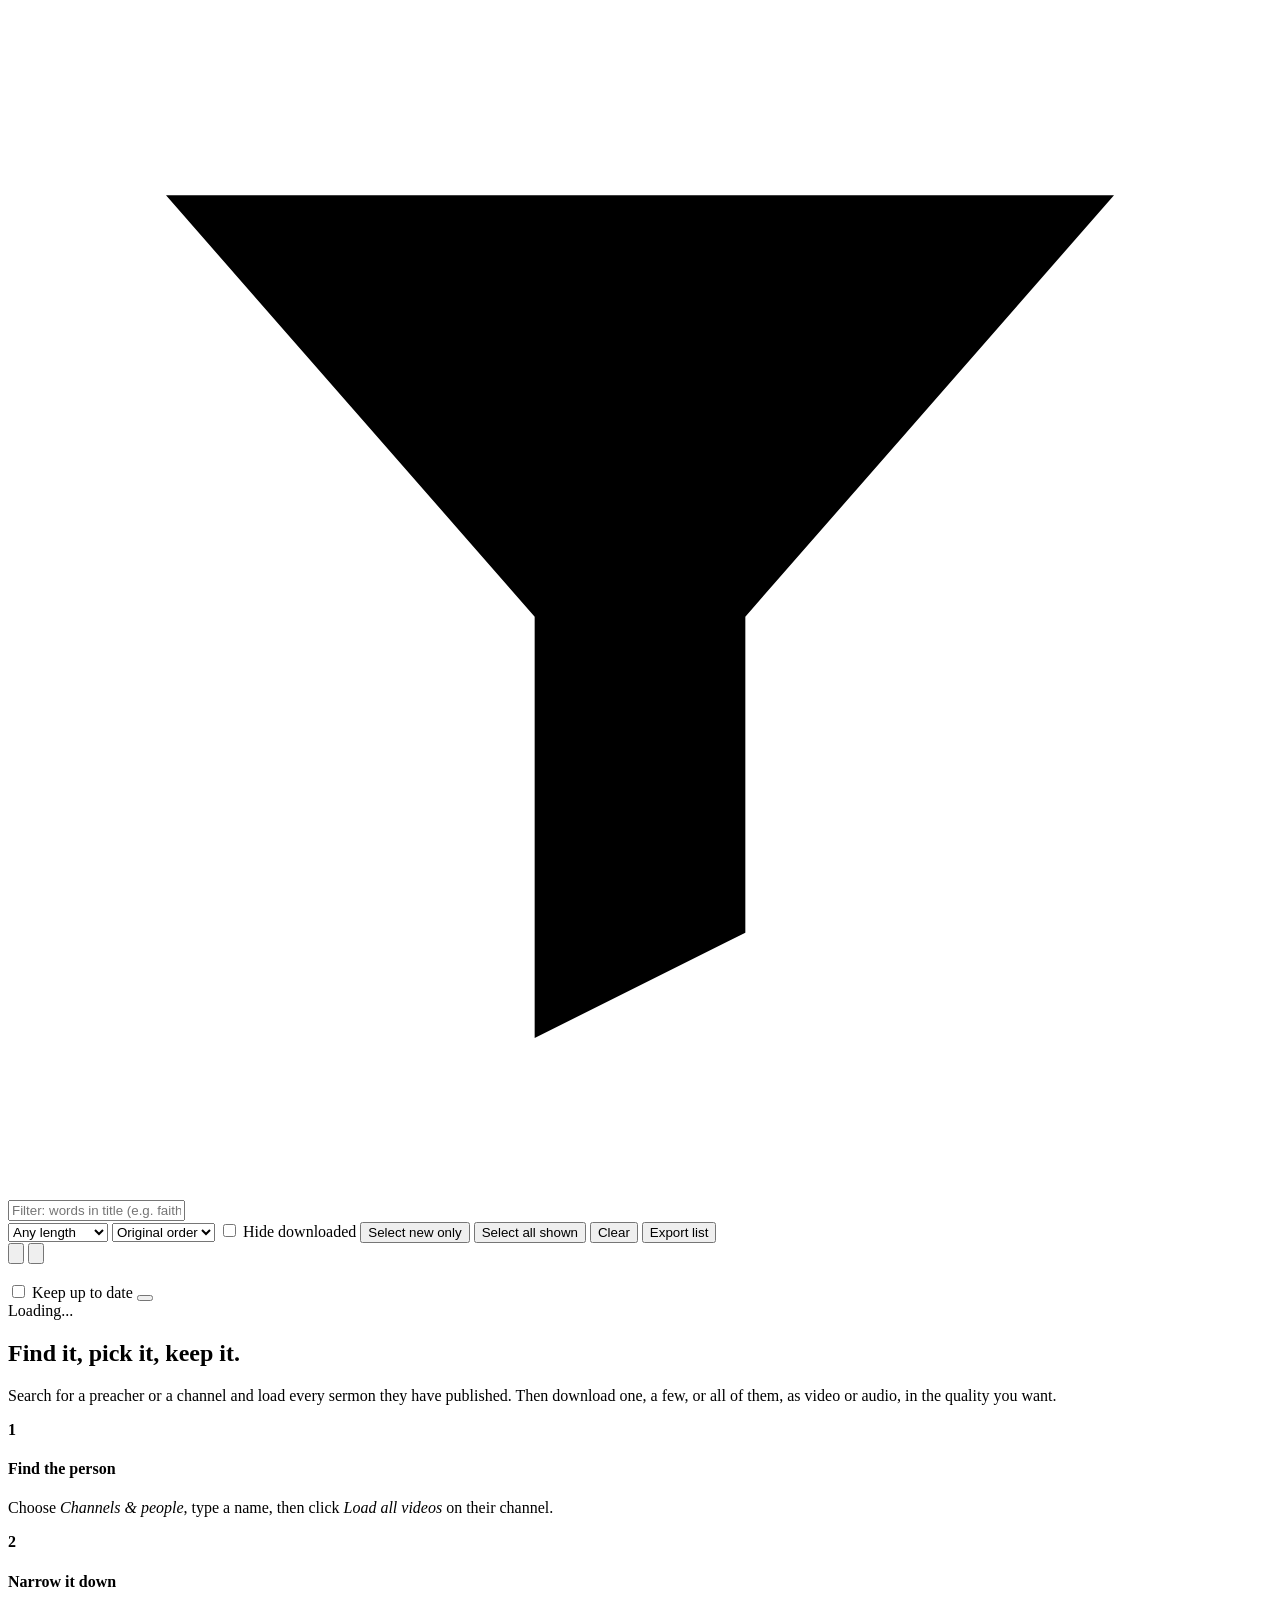
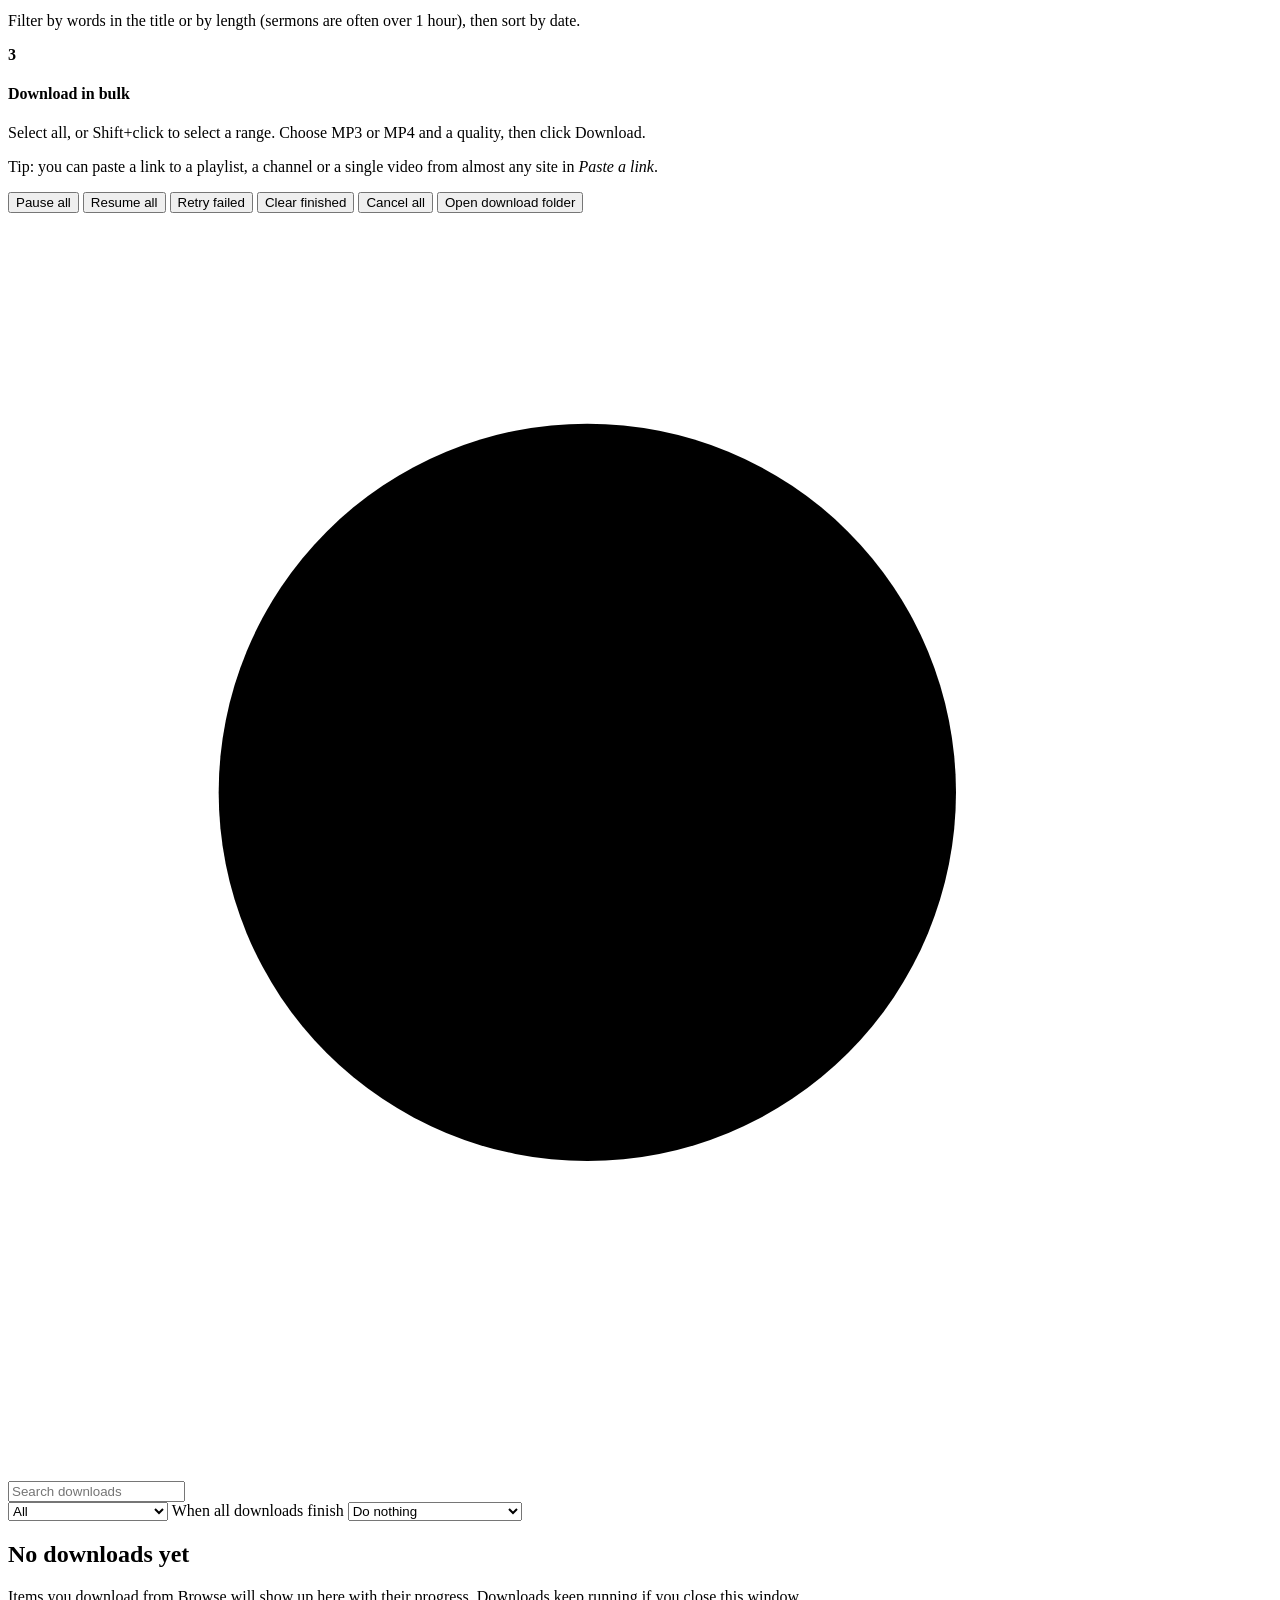
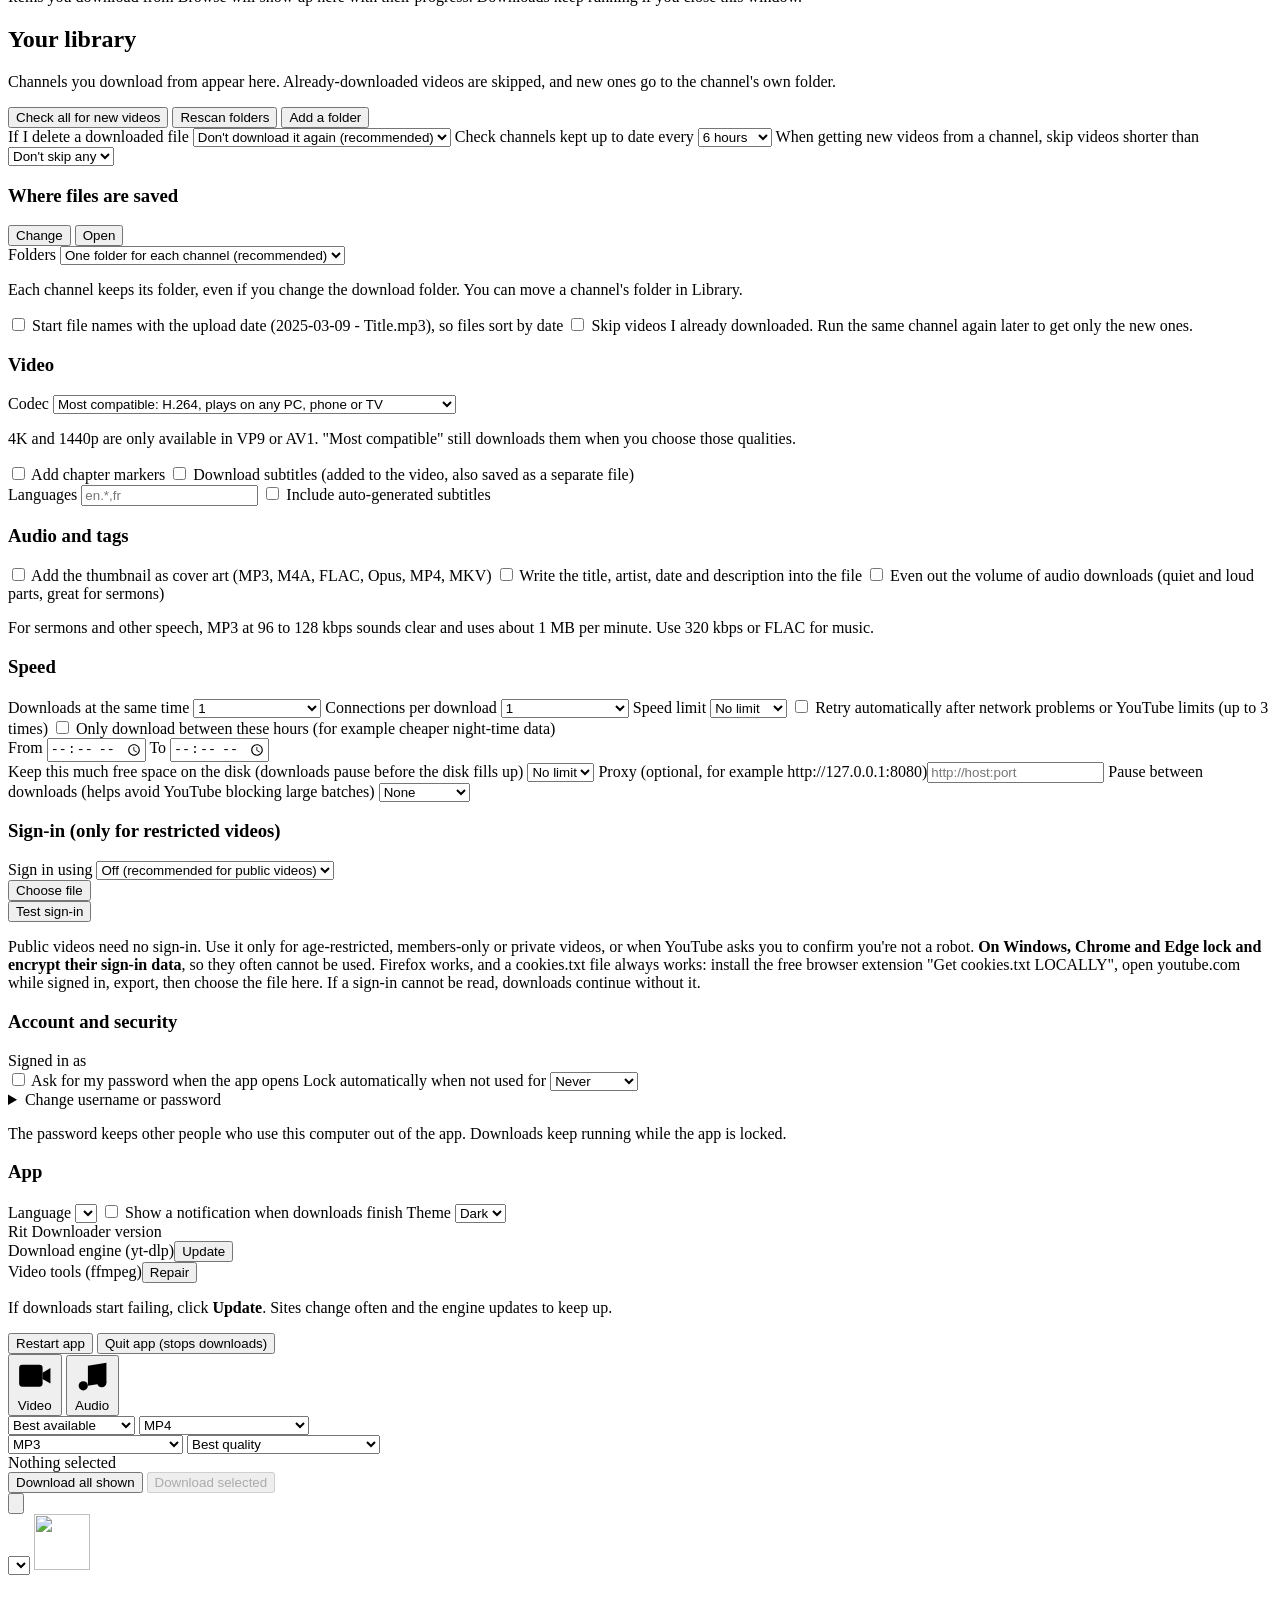
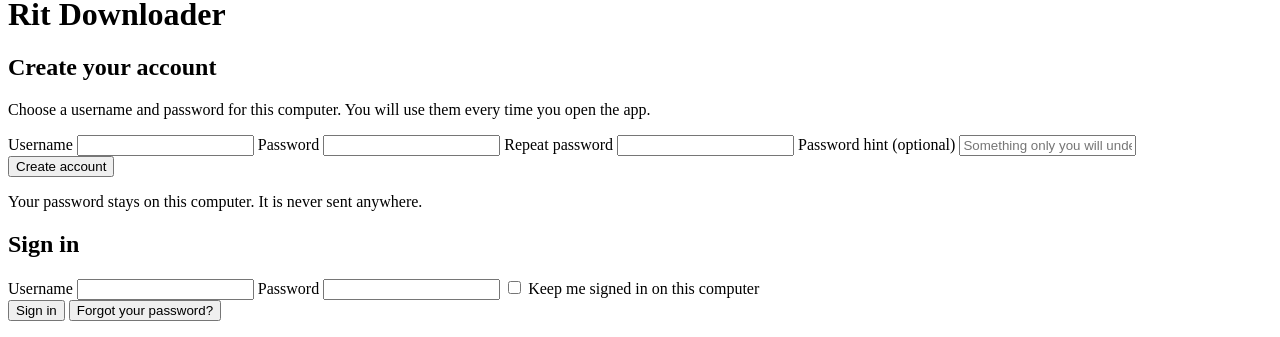
==== commit 9cb4d51d: "Rit Downloader 1.2.0: fix browser sign-in failures, reliability, new options - Fix "Could not copy C" ====
--- a/app/static/index.html
+++ b/app/static/index.html
@@ -137,6 +137,7 @@
 
 <!-- ============================== DOWNLOADS -->
 <section id="view-downloads" class="view">
+  <div id="dlBanners"></div>
   <div class="dlhead">
     <div class="chips" id="dlStats"></div>
     <div class="tools">
@@ -148,6 +149,21 @@
       <button class="btn primary sm" id="openFolder">Open download folder</button>
     </div>
   </div>
+  <div class="dltools">
+    <div class="qwrap sm">
+      <svg class="ico" viewBox="0 0 24 24"><circle cx="11" cy="11" r="7"/><path d="m20 20-3.5-3.5"/></svg>
+      <input id="jobFilter" placeholder="Search downloads">
+    </div>
+    <select id="jobStatusFilter" title="Show">
+      <option value="">All</option><option value="active">In progress and waiting</option>
+      <option value="done">Done</option><option value="error">Failed</option><option value="paused">Paused</option>
+    </select>
+    <label class="field inline-field">When all downloads finish
+      <select data-set="after_done">
+        <option value="nothing">Do nothing</option><option value="sleep">Put the computer to sleep</option><option value="shutdown">Shut down the computer</option>
+      </select>
+    </label>
+  </div>
   <div id="jobs" class="jobs"></div>
   <div id="jobsEmpty" class="hero small">
     <h2>No downloads yet</h2>
@@ -181,6 +197,12 @@
         <option value="6">6 hours</option><option value="12">12 hours</option><option value="24">24 hours</option>
       </select>
     </label>
+    <label class="field">When getting new videos from a channel, skip videos shorter than
+      <select data-set="min_minutes_sync" data-num>
+        <option value="0">Don't skip any</option><option value="2">2 minutes</option><option value="5">5 minutes</option>
+        <option value="10">10 minutes</option><option value="20">20 minutes</option><option value="40">40 minutes</option>
+      </select>
+    </label>
     <div class="muted small" id="libScanState" data-no-i18n></div>
   </div>
   <div id="libDupes" class="dupes card hidden" data-no-i18n></div>
@@ -231,6 +253,7 @@
       <h3>Audio and tags</h3>
       <label class="toggle"><input type="checkbox" data-set="embed_thumbnail"><span></span> Add the thumbnail as cover art (MP3, M4A, FLAC, Opus, MP4, MKV)</label>
       <label class="toggle"><input type="checkbox" data-set="embed_metadata"><span></span> Write the title, artist, date and description into the file</label>
+      <label class="toggle"><input type="checkbox" data-set="normalize_audio"><span></span> Even out the volume of audio downloads (quiet and loud parts, great for sermons)</label>
       <p class="note">For sermons and other speech, MP3 at 96 to 128 kbps sounds clear and uses about 1 MB per minute. Use 320 kbps or FLAC for music.</p>
     </div>
 
@@ -251,6 +274,18 @@
           <option value="">No limit</option><option value="500K">500 KB/s</option><option value="1M">1 MB/s</option><option value="2M">2 MB/s</option><option value="5M">5 MB/s</option>
         </select>
       </label>
+      <label class="toggle"><input type="checkbox" data-set="auto_retry"><span></span> Retry automatically after network problems or YouTube limits (up to 3 times)</label>
+      <label class="toggle"><input type="checkbox" data-set="schedule_enabled"><span></span> Only download between these hours (for example cheaper night-time data)</label>
+      <div class="inline">
+        <label class="field sm">From <input type="time" data-set="schedule_start"></label>
+        <label class="field sm">To <input type="time" data-set="schedule_end"></label>
+      </div>
+      <label class="field">Keep this much free space on the disk (downloads pause before the disk fills up)
+        <select data-set="min_free_gb" data-num>
+          <option value="0">No limit</option><option value="1">1 GB</option><option value="2">2 GB</option><option value="5">5 GB</option><option value="10">10 GB</option><option value="20">20 GB</option>
+        </select>
+      </label>
+      <label class="field">Proxy (optional, for example http://127.0.0.1:8080)<input data-set="proxy" placeholder="http://host:port" spellcheck="false"></label>
       <label class="field">Pause between downloads (helps avoid YouTube blocking large batches)
         <select data-set="sleep_interval" data-num>
           <option value="0">None</option><option value="1">1 second</option><option value="3">3 seconds</option><option value="5">5 seconds</option><option value="10">10 seconds</option>
@@ -259,13 +294,26 @@
     </div>
 
     <div class="card set">
-      <h3>Sign-in</h3>
-      <label class="field">Use cookies from a browser
-        <select data-set="cookies_browser">
-          <option value="">Off</option><option value="edge">Microsoft Edge</option><option value="chrome">Google Chrome</option><option value="firefox">Firefox</option><option value="brave">Brave</option><option value="opera">Opera</option>
-        </select>
-      </label>
-      <p class="note">Turn this on only for age-restricted, members-only or private videos, or if YouTube asks you to "confirm you're not a bot". Sign in to the site in that browser first. On Windows, Chrome and Edge must be fully closed while you use this. On a Mac, you may be asked to allow access to the browser's keychain.</p>
+      <h3>Sign-in (only for restricted videos)</h3>
+      <label class="field">Sign in using
+        <select id="cookieSource">
+          <option value="">Off (recommended for public videos)</option>
+          <option value="file">A cookies.txt file (most reliable)</option>
+          <option value="firefox">Firefox</option>
+          <option value="chrome">Google Chrome</option>
+          <option value="edge">Microsoft Edge</option>
+          <option value="brave">Brave</option>
+          <option value="opera">Opera</option>
+          <option value="vivaldi">Vivaldi</option>
+          <option value="safari">Safari (Mac)</option>
+        </select>
+      </label>
+      <div class="pathrow hidden" id="cookieFileRow">
+        <code id="cookieFilePath" data-no-i18n></code>
+        <button class="btn sm" id="cookieFileBtn">Choose file</button>
+      </div>
+      <div class="inline"><button class="btn sm" id="cookieTest">Test sign-in</button><span class="small" id="cookieResult" data-no-i18n></span></div>
+      <p class="note" data-i18n-html>Public videos need no sign-in. Use it only for age-restricted, members-only or private videos, or when YouTube asks you to confirm you're not a robot. <b>On Windows, Chrome and Edge lock and encrypt their sign-in data</b>, so they often cannot be used. Firefox works, and a cookies.txt file always works: install the free browser extension "Get cookies.txt LOCALLY", open youtube.com while signed in, export, then choose the file here. If a sign-in cannot be read, downloads continue without it.</p>
     </div>
 
     <div class="card set" id="accountCard">
@@ -297,6 +345,7 @@
       <label class="field">Language
         <select class="langsel" id="langSet" data-no-i18n></select>
       </label>
+      <label class="toggle"><input type="checkbox" data-set="notify_done"><span></span> Show a notification when downloads finish</label>
       <label class="field">Theme
         <select data-set="theme"><option value="dark">Dark</option><option value="light">Light</option></select>
       </label>
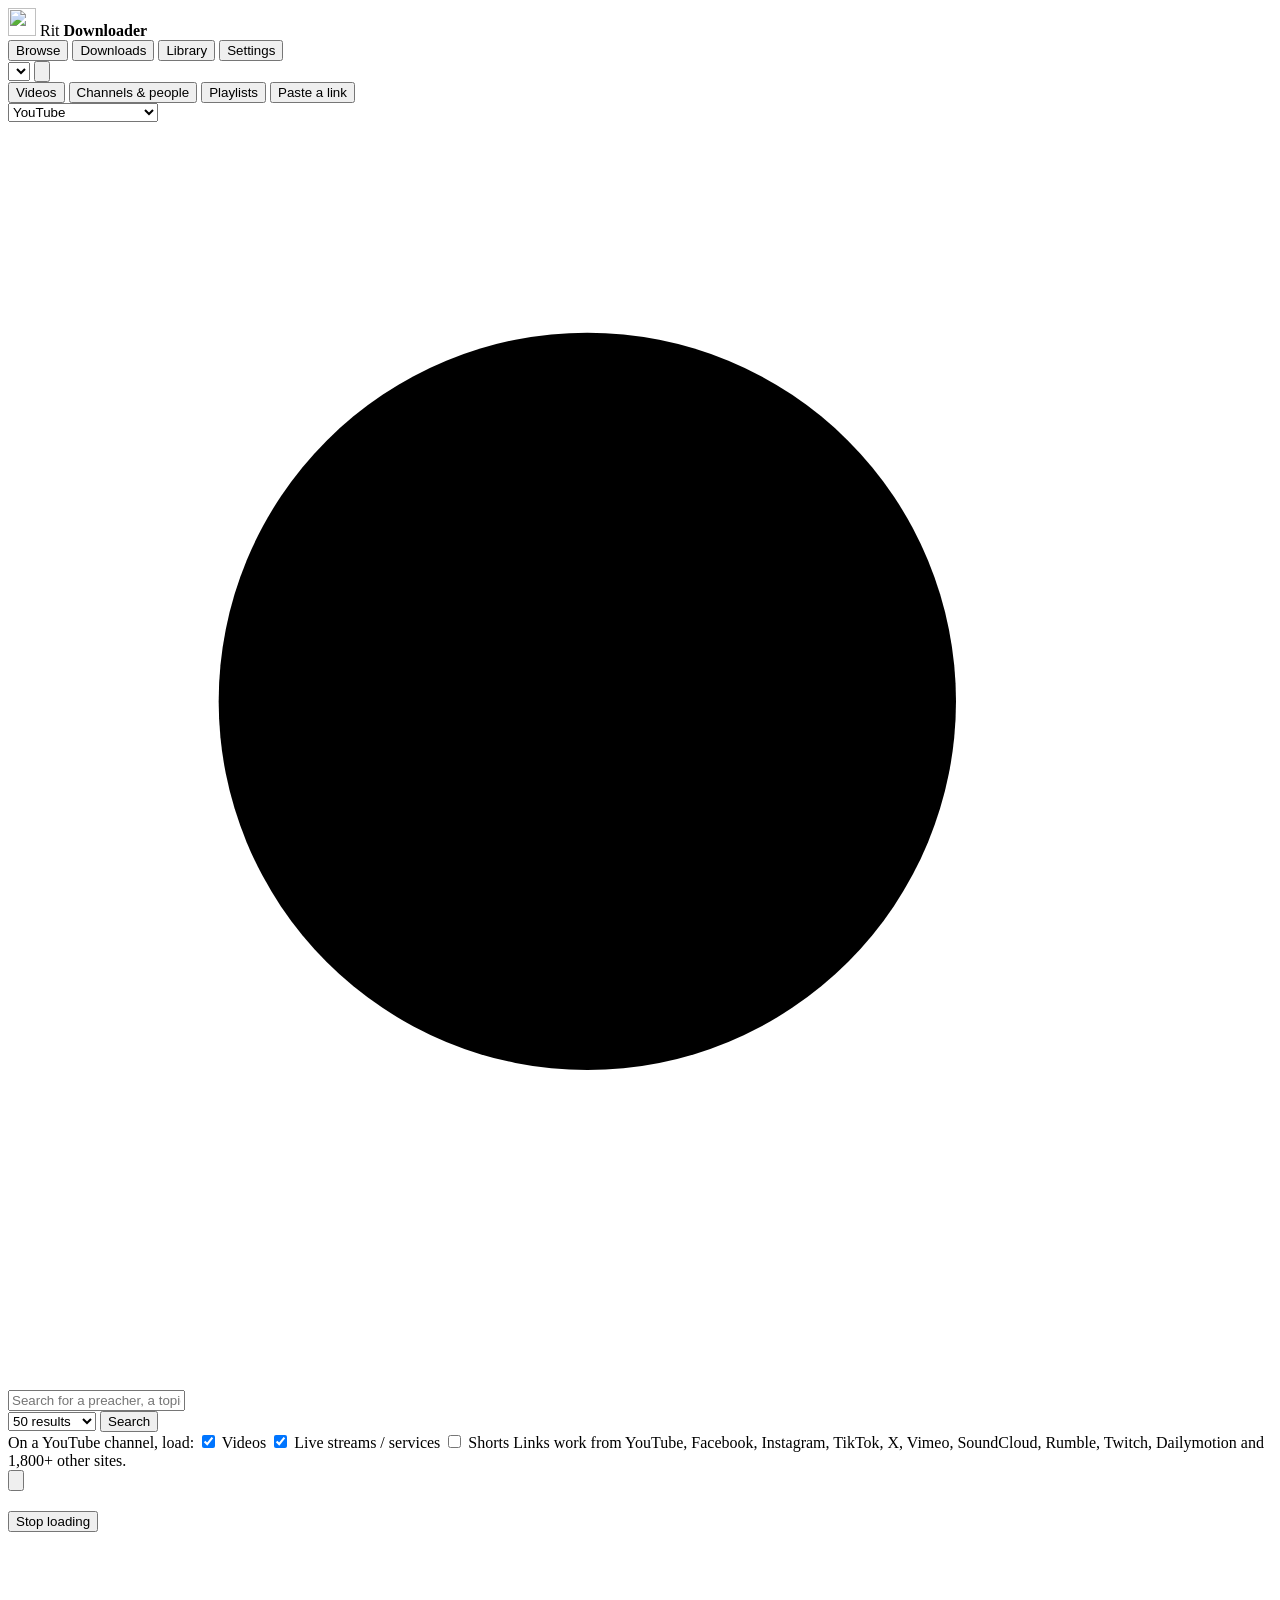
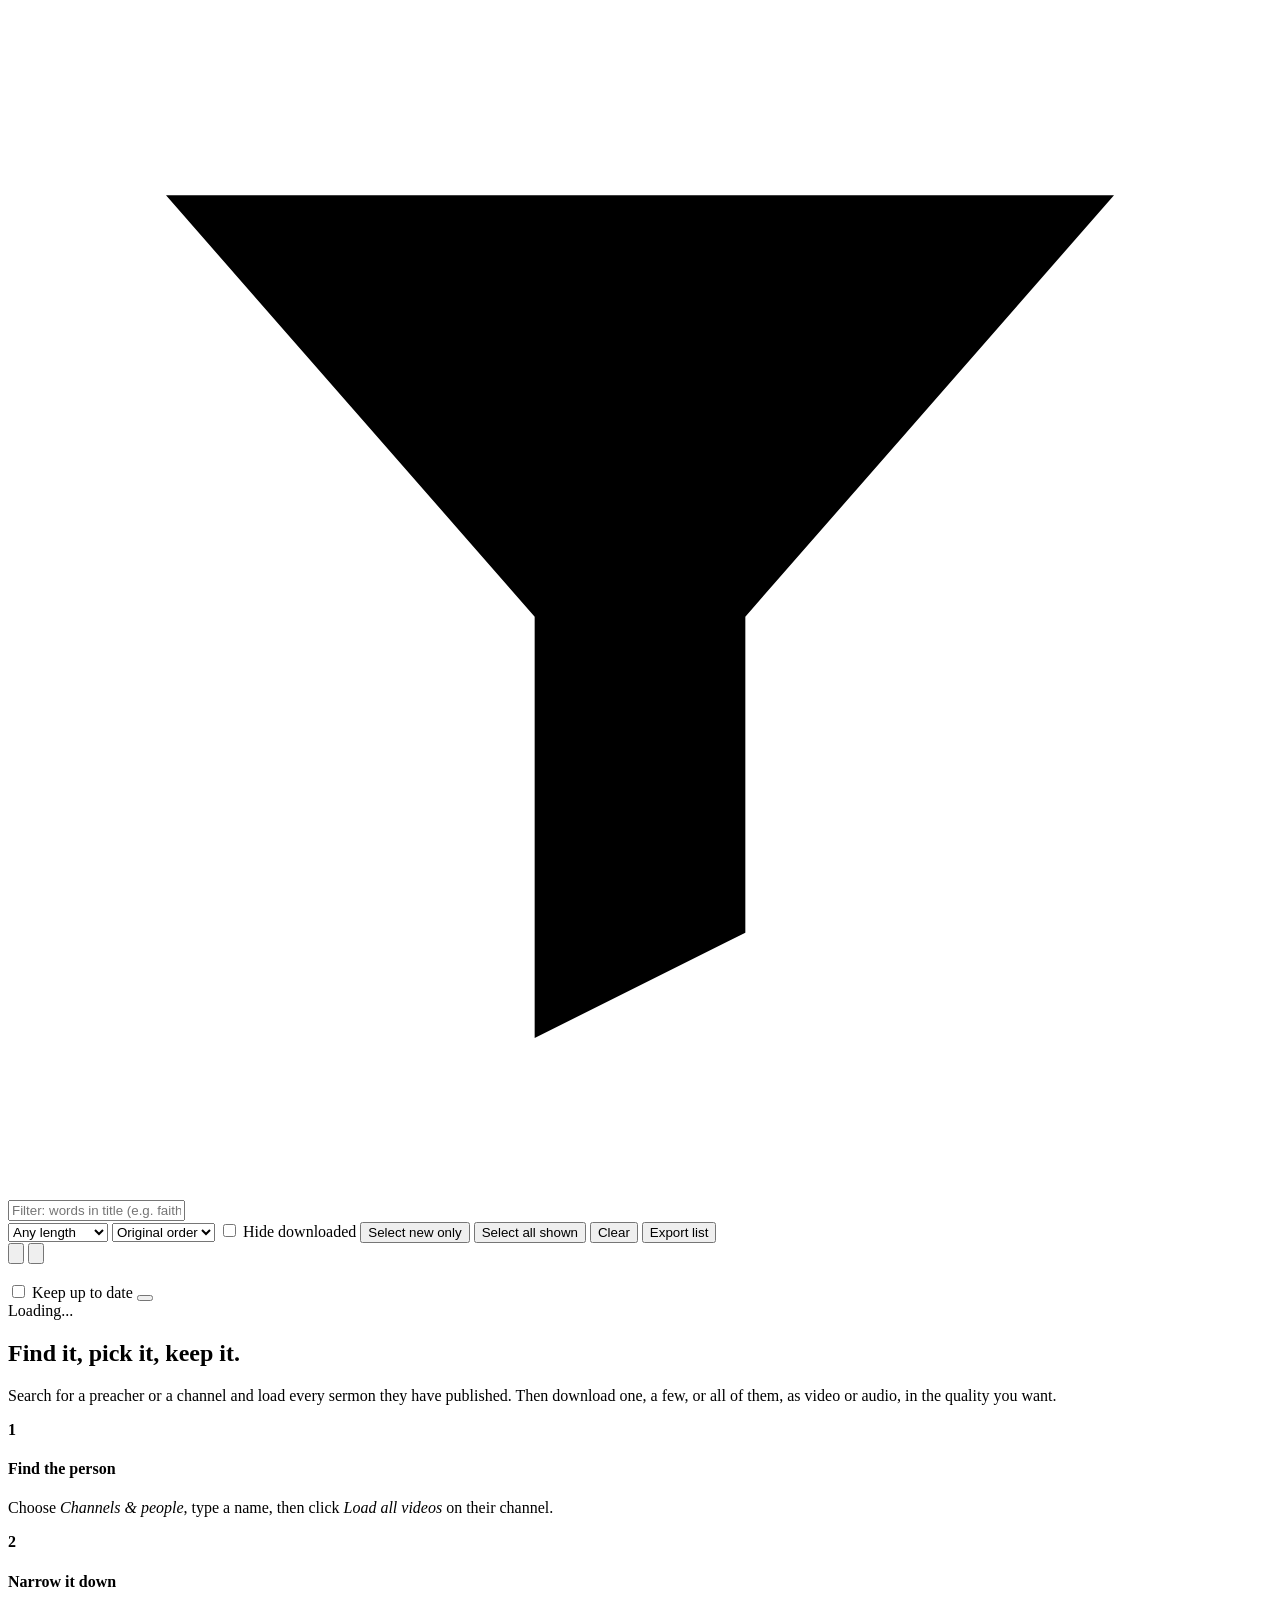
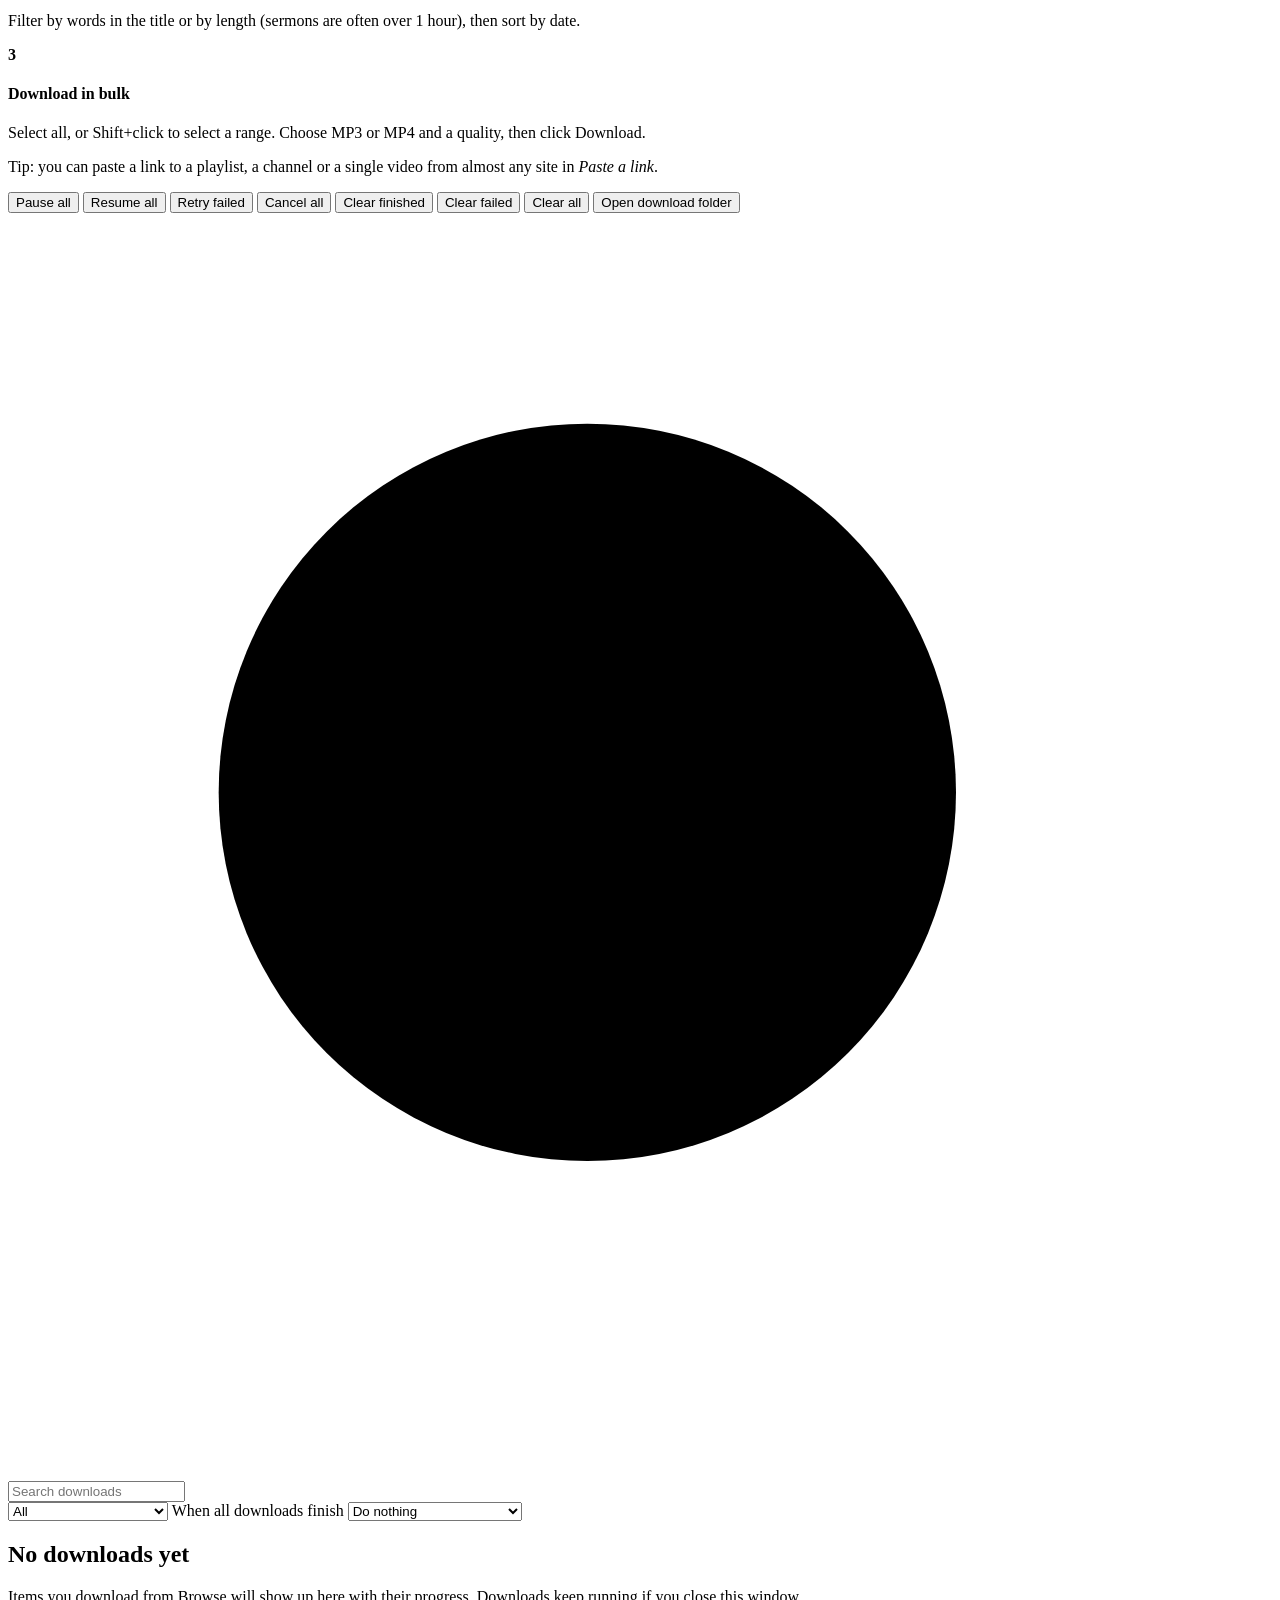
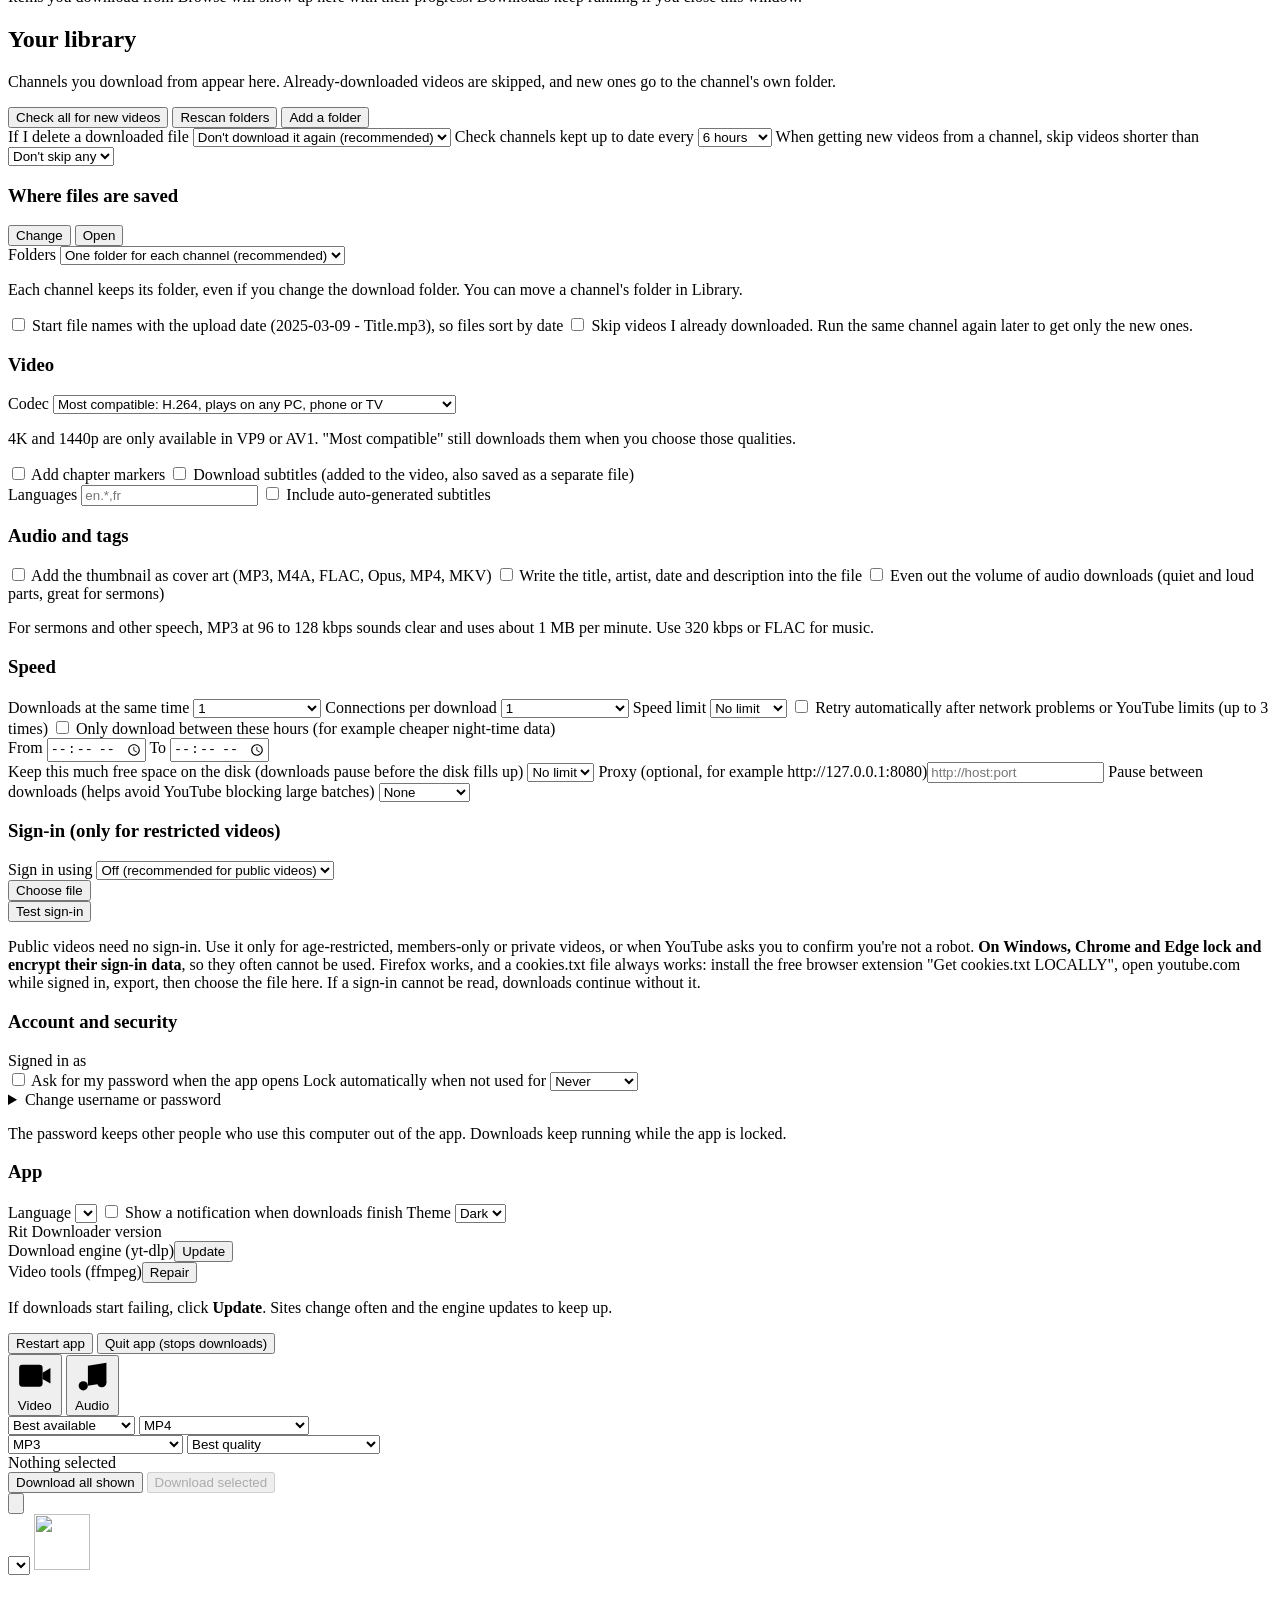
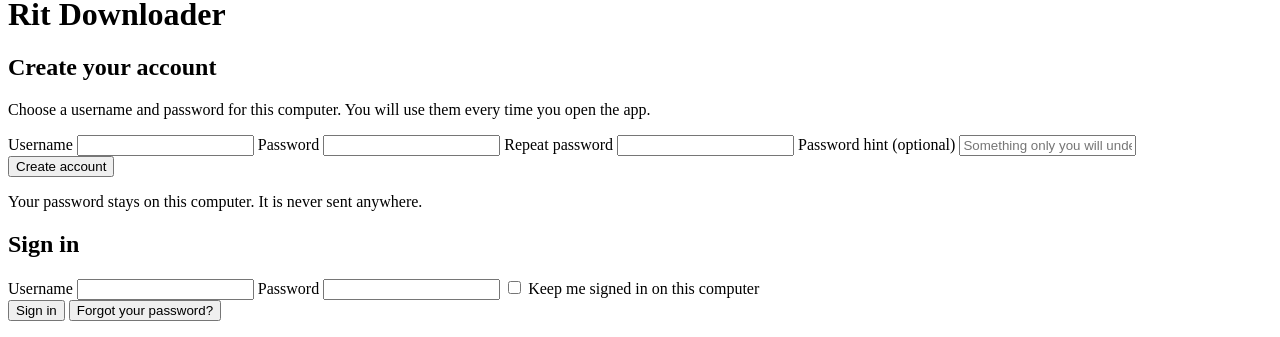
==== commit a8fbbe92: "Rit Downloader 1.3.0: newest request first, channels in the download list - Fix: older unfinished jo" ====
--- a/app/static/index.html
+++ b/app/static/index.html
@@ -144,8 +144,11 @@
       <button class="btn sm" data-all="pause">Pause all</button>
       <button class="btn sm" data-all="resume">Resume all</button>
       <button class="btn sm" data-all="retry">Retry failed</button>
-      <button class="btn ghost sm" data-all="clear">Clear finished</button>
       <button class="btn ghost sm" data-all="cancel">Cancel all</button>
+      <span class="sepv"></span>
+      <button class="btn ghost sm" data-all="clear" title="Remove finished items from this list. Your files stay on disk.">Clear finished</button>
+      <button class="btn ghost sm" data-all="clear_failed" title="Remove failed and canceled items from this list.">Clear failed</button>
+      <button class="btn danger sm" data-all="clear_all" title="Empty the whole list and stop downloads in progress. Files already downloaded stay on disk.">Clear all</button>
       <button class="btn primary sm" id="openFolder">Open download folder</button>
     </div>
   </div>
@@ -164,6 +167,7 @@
       </select>
     </label>
   </div>
+  <div id="dlChannels" class="dlchannels" data-no-i18n></div>
   <div id="jobs" class="jobs"></div>
   <div id="jobsEmpty" class="hero small">
     <h2>No downloads yet</h2>
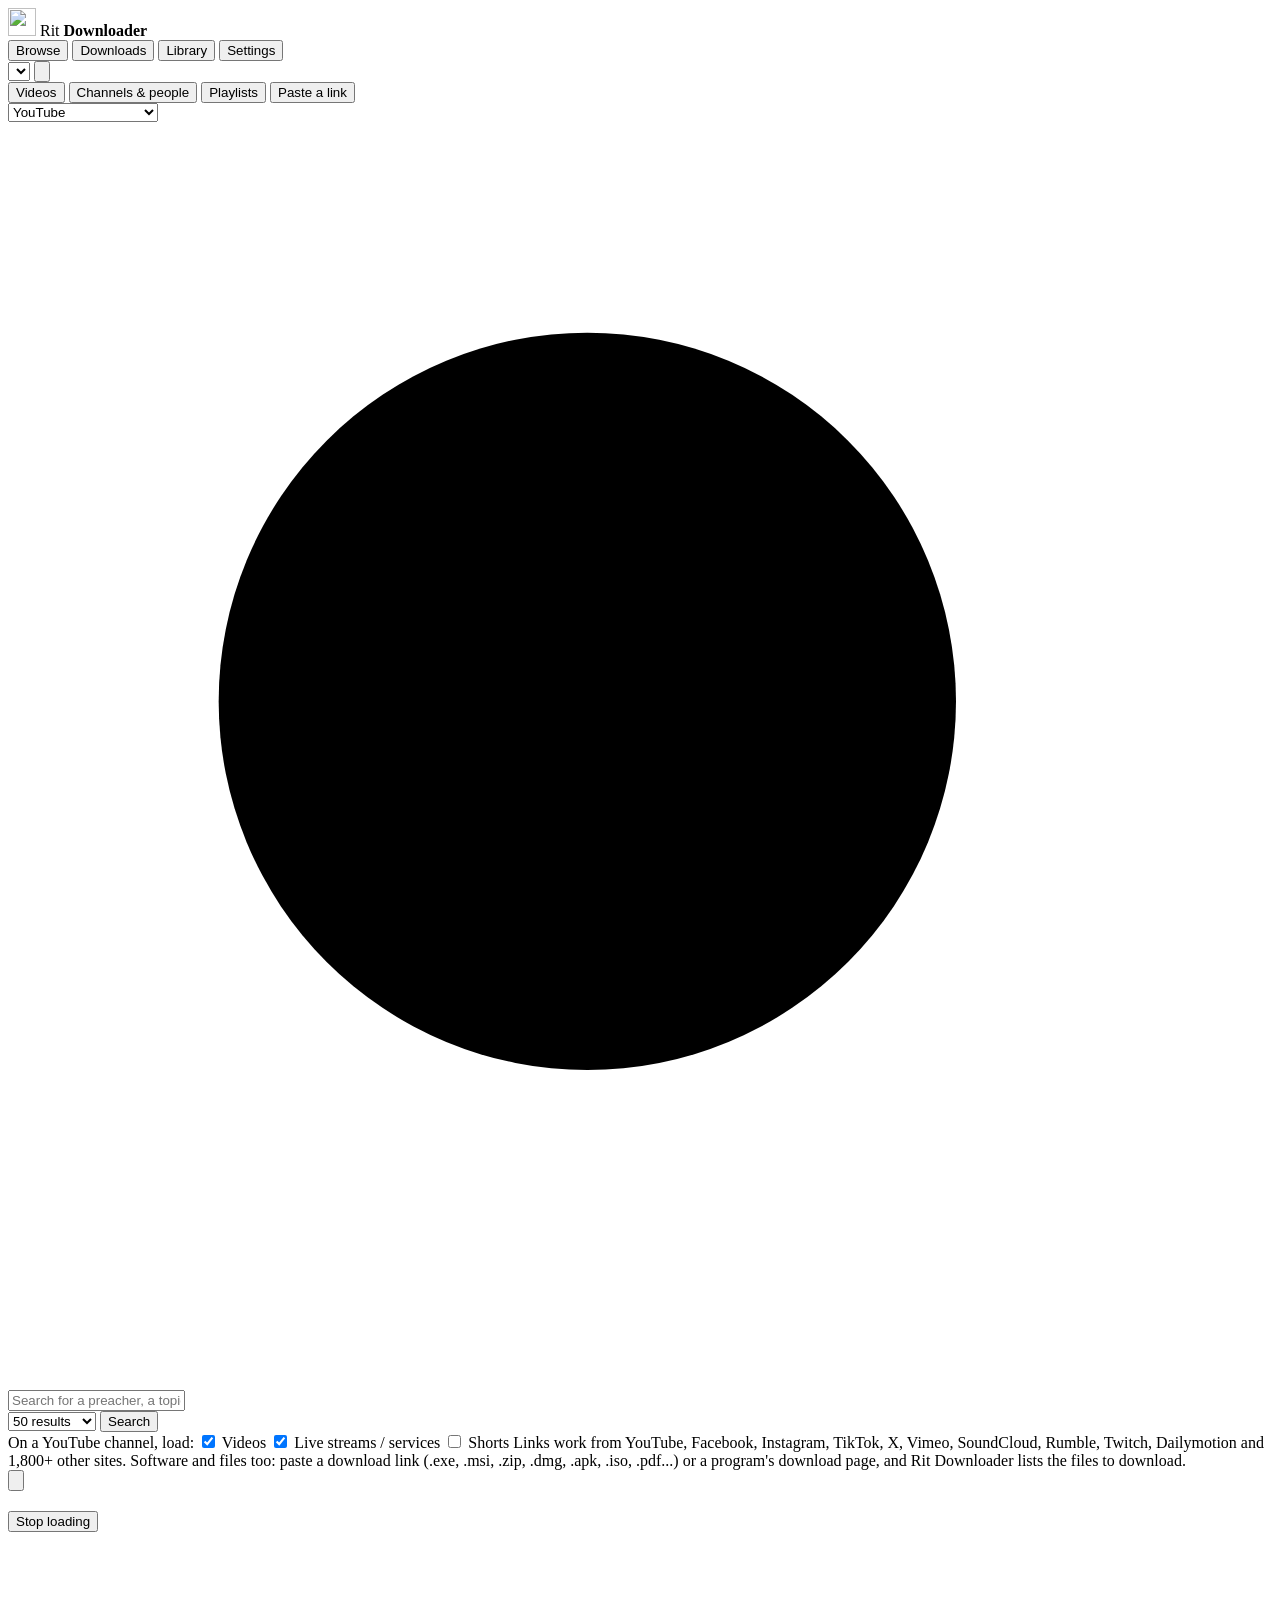
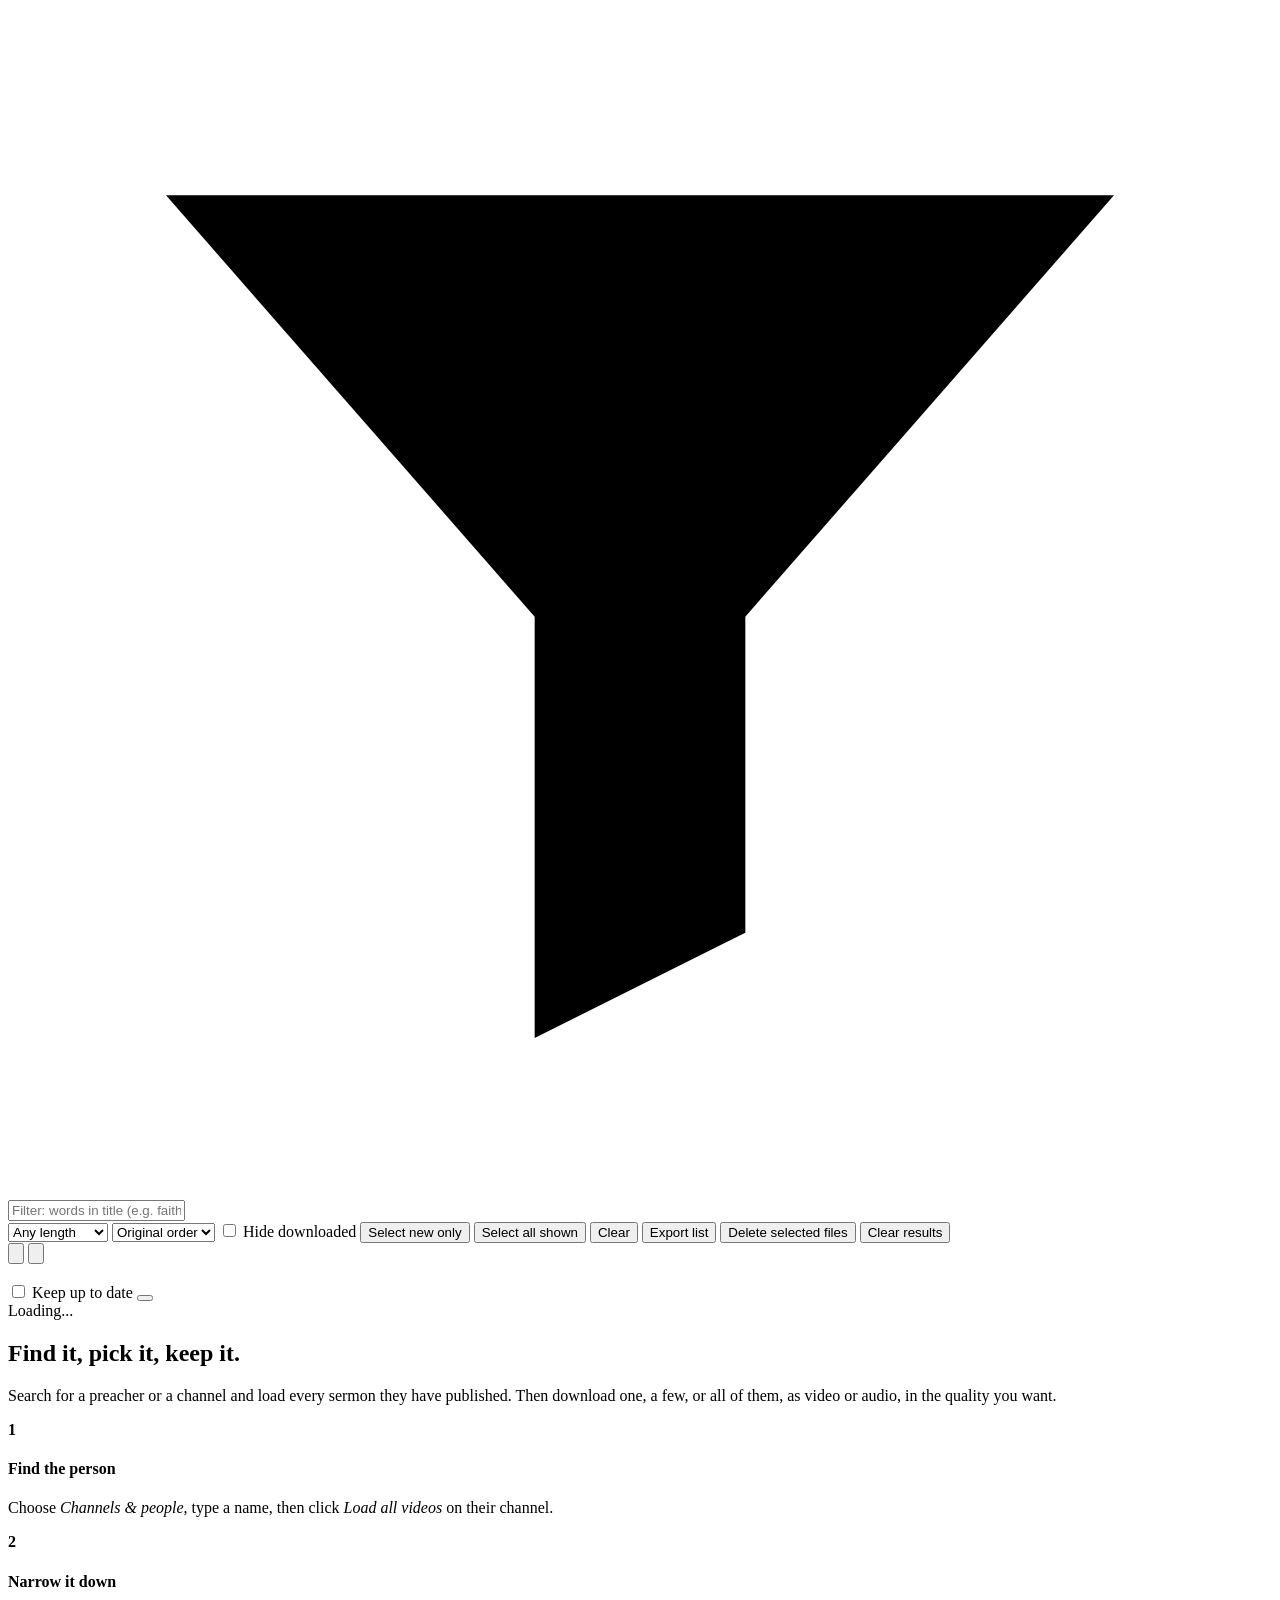
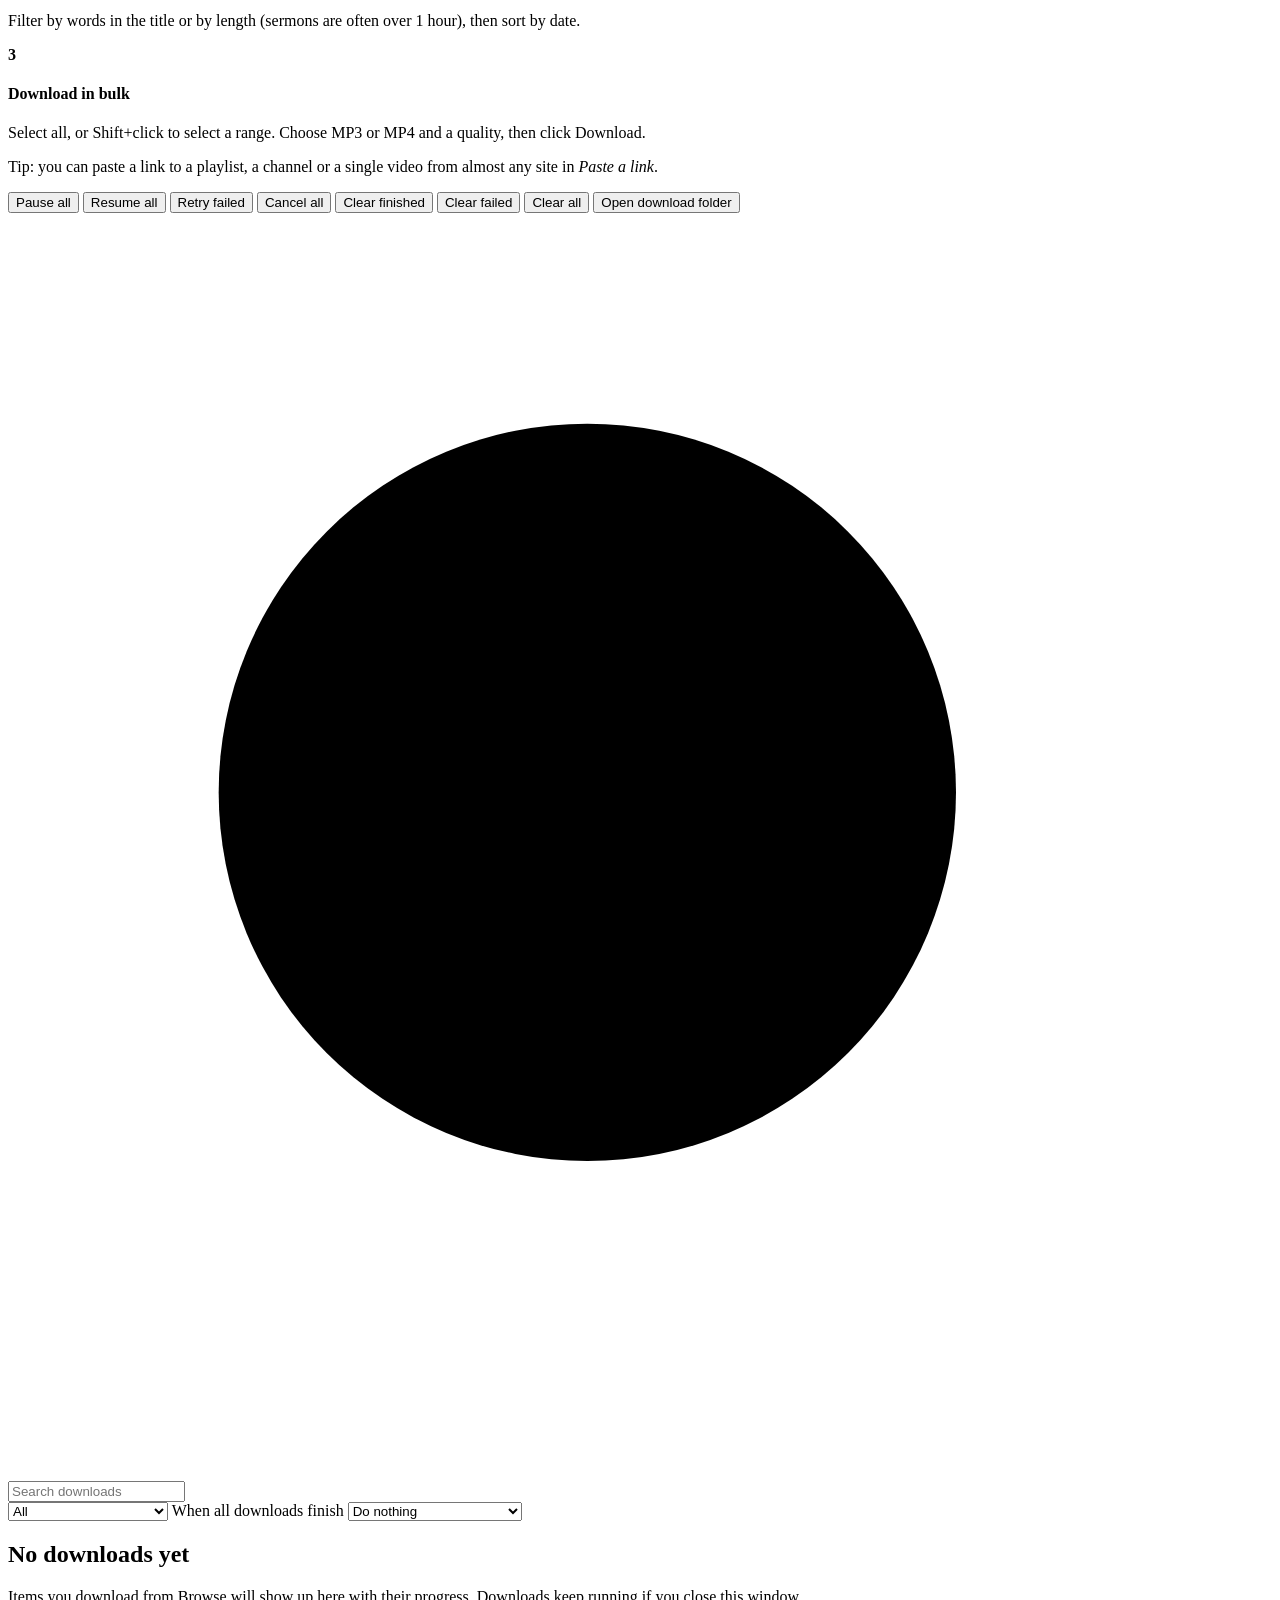
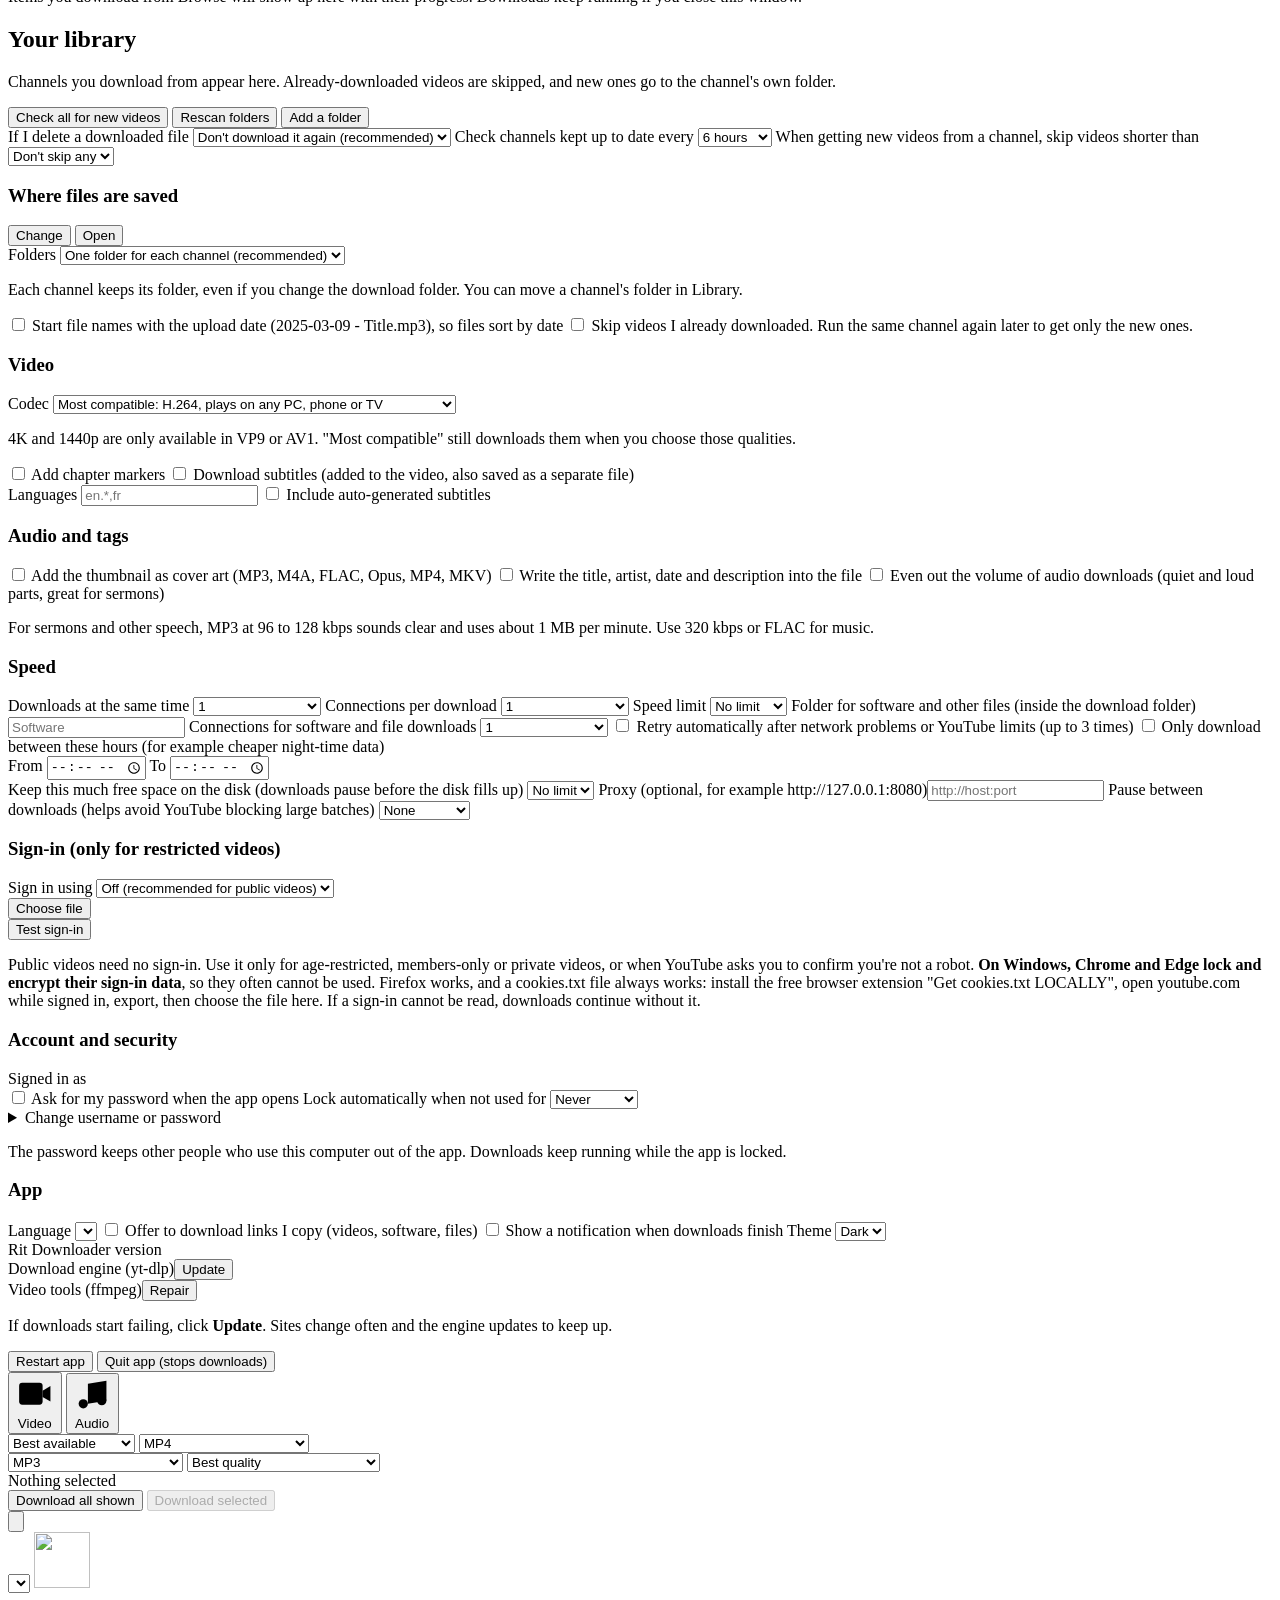
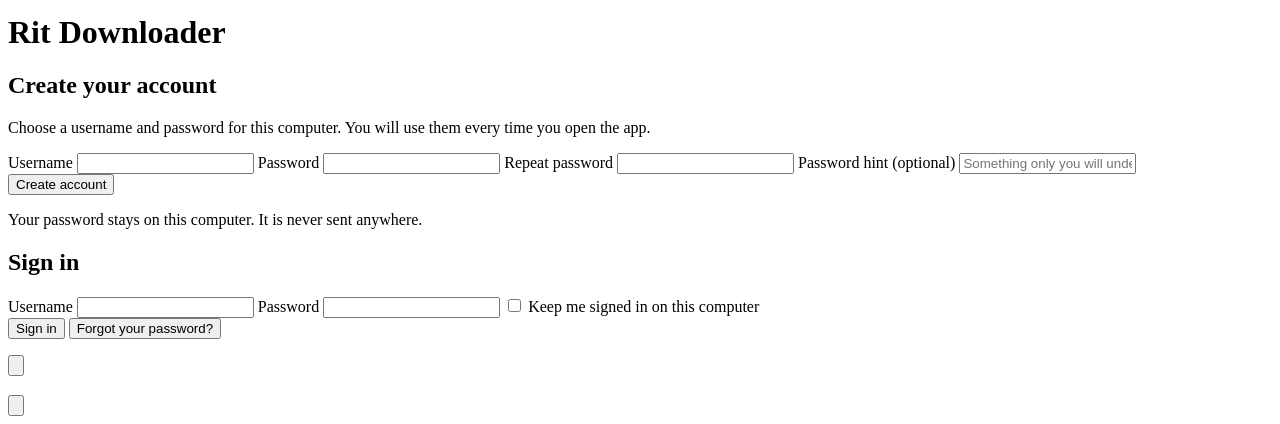
==== commit a933b602: "Rit Downloader 1.4.0: software & file downloads, built-in player, delete files - Paste a direct down" ====
--- a/app/static/index.html
+++ b/app/static/index.html
@@ -64,6 +64,7 @@
       <label class="chk"><input type="checkbox" value="streams" checked> Live streams / services</label>
       <label class="chk"><input type="checkbox" value="shorts"> Shorts</label>
       <span class="muted sep">Links work from YouTube, Facebook, Instagram, TikTok, X, Vimeo, SoundCloud, Rumble, Twitch, Dailymotion and 1,800+ other sites.</span>
+      <span class="muted sep">Software and files too: paste a download link (.exe, .msi, .zip, .dmg, .apk, .iso, .pdf...) or a program's download page, and Rit Downloader lists the files to download.</span>
     </div>
   </div>
 
@@ -103,6 +104,8 @@
       <button id="selAll" class="btn sm">Select all shown</button>
       <button id="selNone" class="btn ghost sm">Clear</button>
       <button id="exportBtn" class="btn ghost sm" title="Save this list as a spreadsheet (CSV)">Export list</button>
+      <button id="delSel" class="btn ghost sm hidden" title="Move the downloaded files of the selected videos to the Recycle Bin">Delete selected files</button>
+      <button id="clearResults" class="btn ghost sm" title="Close these results">Clear results</button>
       <div class="seg sm" id="viewSeg">
         <button data-v="grid" class="on" title="Grid"><svg class="ico" viewBox="0 0 24 24"><rect x="3" y="3" width="7" height="7"/><rect x="14" y="3" width="7" height="7"/><rect x="3" y="14" width="7" height="7"/><rect x="14" y="14" width="7" height="7"/></svg></button>
         <button data-v="list" title="List"><svg class="ico" viewBox="0 0 24 24"><path d="M8 6h13M8 12h13M8 18h13M3 6h.01M3 12h.01M3 18h.01"/></svg></button>
@@ -278,6 +281,12 @@
           <option value="">No limit</option><option value="500K">500 KB/s</option><option value="1M">1 MB/s</option><option value="2M">2 MB/s</option><option value="5M">5 MB/s</option>
         </select>
       </label>
+      <label class="field">Folder for software and other files (inside the download folder)<input data-set="files_folder" placeholder="Software" spellcheck="false"></label>
+      <label class="field">Connections for software and file downloads
+        <select data-set="file_connections" data-num>
+          <option value="1">1</option><option value="2">2</option><option value="4">4 (recommended)</option><option value="8">8</option><option value="16">16</option>
+        </select>
+      </label>
       <label class="toggle"><input type="checkbox" data-set="auto_retry"><span></span> Retry automatically after network problems or YouTube limits (up to 3 times)</label>
       <label class="toggle"><input type="checkbox" data-set="schedule_enabled"><span></span> Only download between these hours (for example cheaper night-time data)</label>
       <div class="inline">
@@ -349,6 +358,7 @@
       <label class="field">Language
         <select class="langsel" id="langSet" data-no-i18n></select>
       </label>
+      <label class="toggle"><input type="checkbox" data-set="watch_clipboard"><span></span> Offer to download links I copy (videos, software, files)</label>
       <label class="toggle"><input type="checkbox" data-set="notify_done"><span></span> Show a notification when downloads finish</label>
       <label class="field">Theme
         <select data-set="theme"><option value="dark">Dark</option><option value="light">Light</option></select>
@@ -460,6 +470,20 @@
   </div>
 </div>
 
+<div class="modal hidden" id="playerModal">
+  <div class="modal-card player-card">
+    <button class="btn ghost icon close" data-close title="Close"><svg class="ico" viewBox="0 0 24 24"><path d="M18 6 6 18M6 6l12 12"/></svg></button>
+    <h3 id="playerTitle" data-no-i18n></h3>
+    <div id="playerBox" data-no-i18n></div>
+  </div>
+</div>
+<div class="modal hidden" id="filesModal">
+  <div class="modal-card">
+    <button class="btn ghost icon close" data-close title="Close"><svg class="ico" viewBox="0 0 24 24"><path d="M18 6 6 18M6 6l12 12"/></svg></button>
+    <div id="filesBody" data-no-i18n></div>
+  </div>
+</div>
+
 <div class="toasts" id="toasts"></div>
 <script src="/static/i18n.js"></script>
 <script src="/static/app.js"></script>
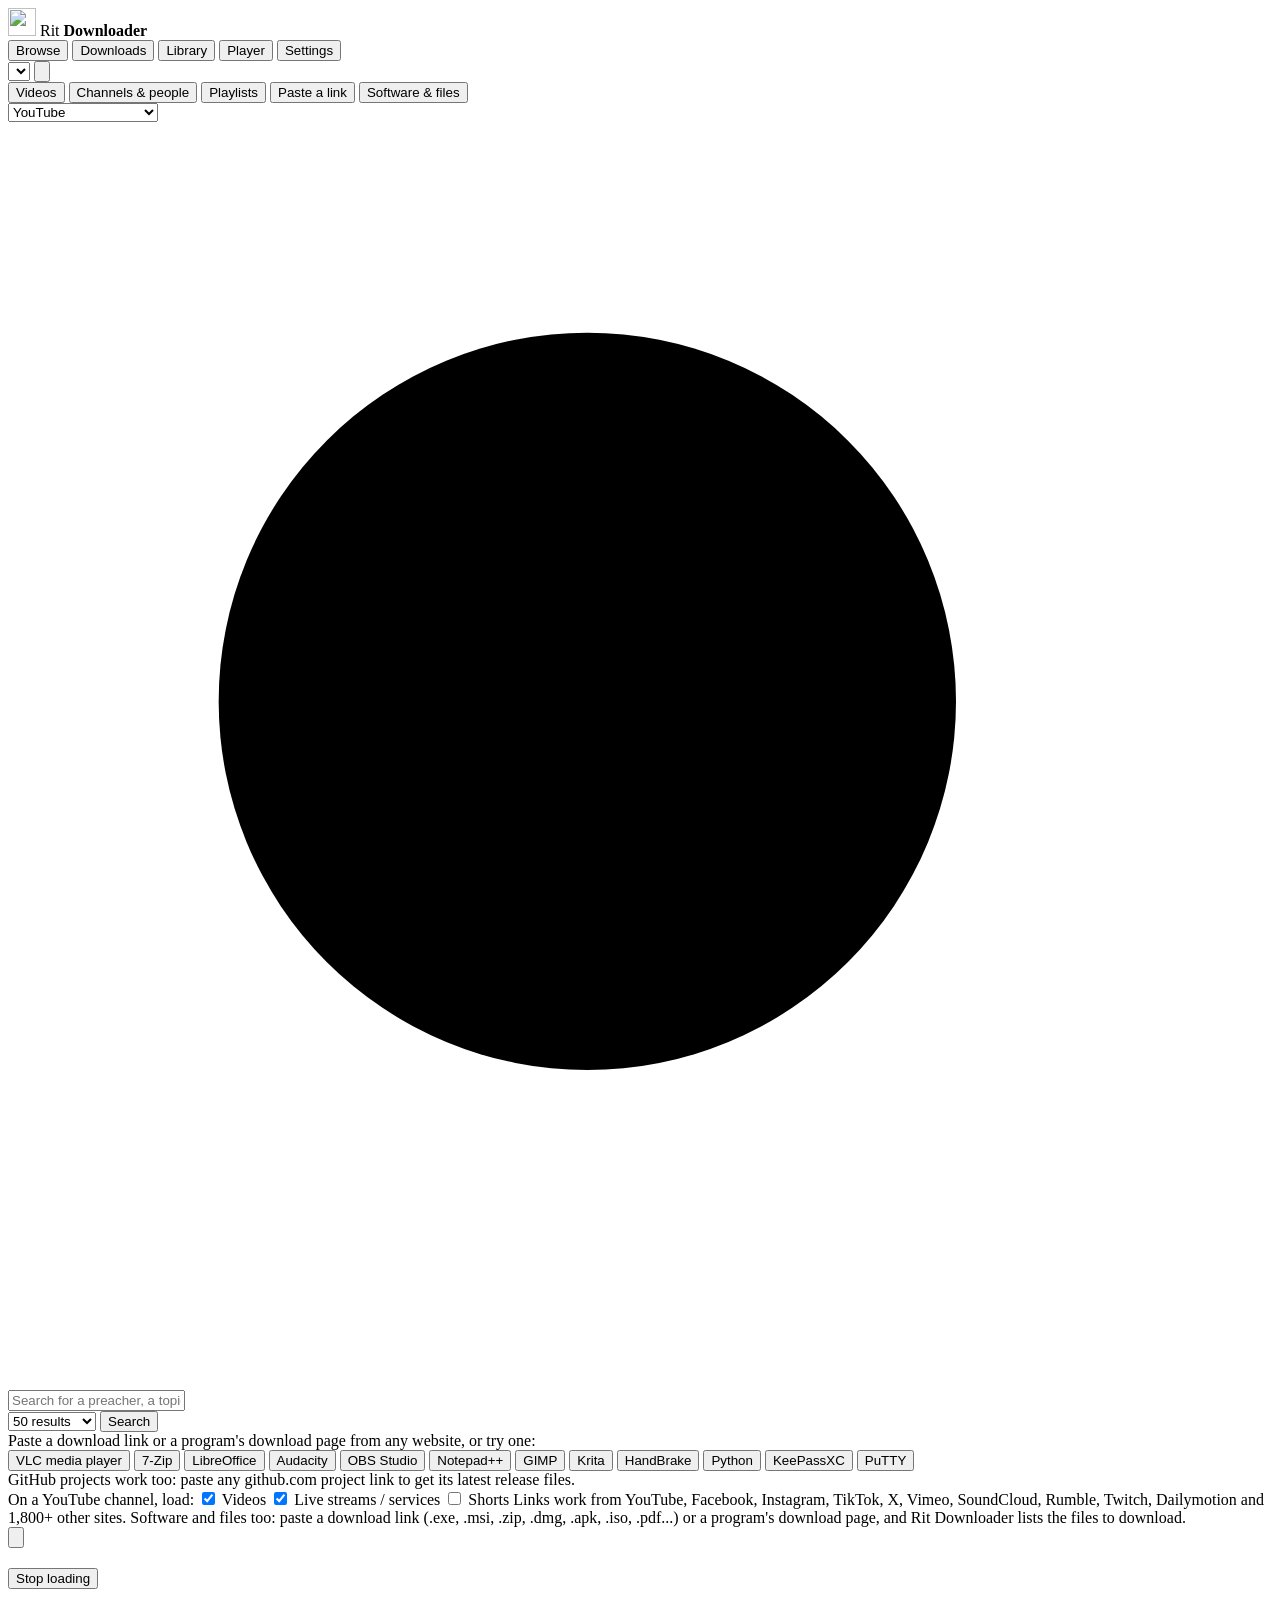
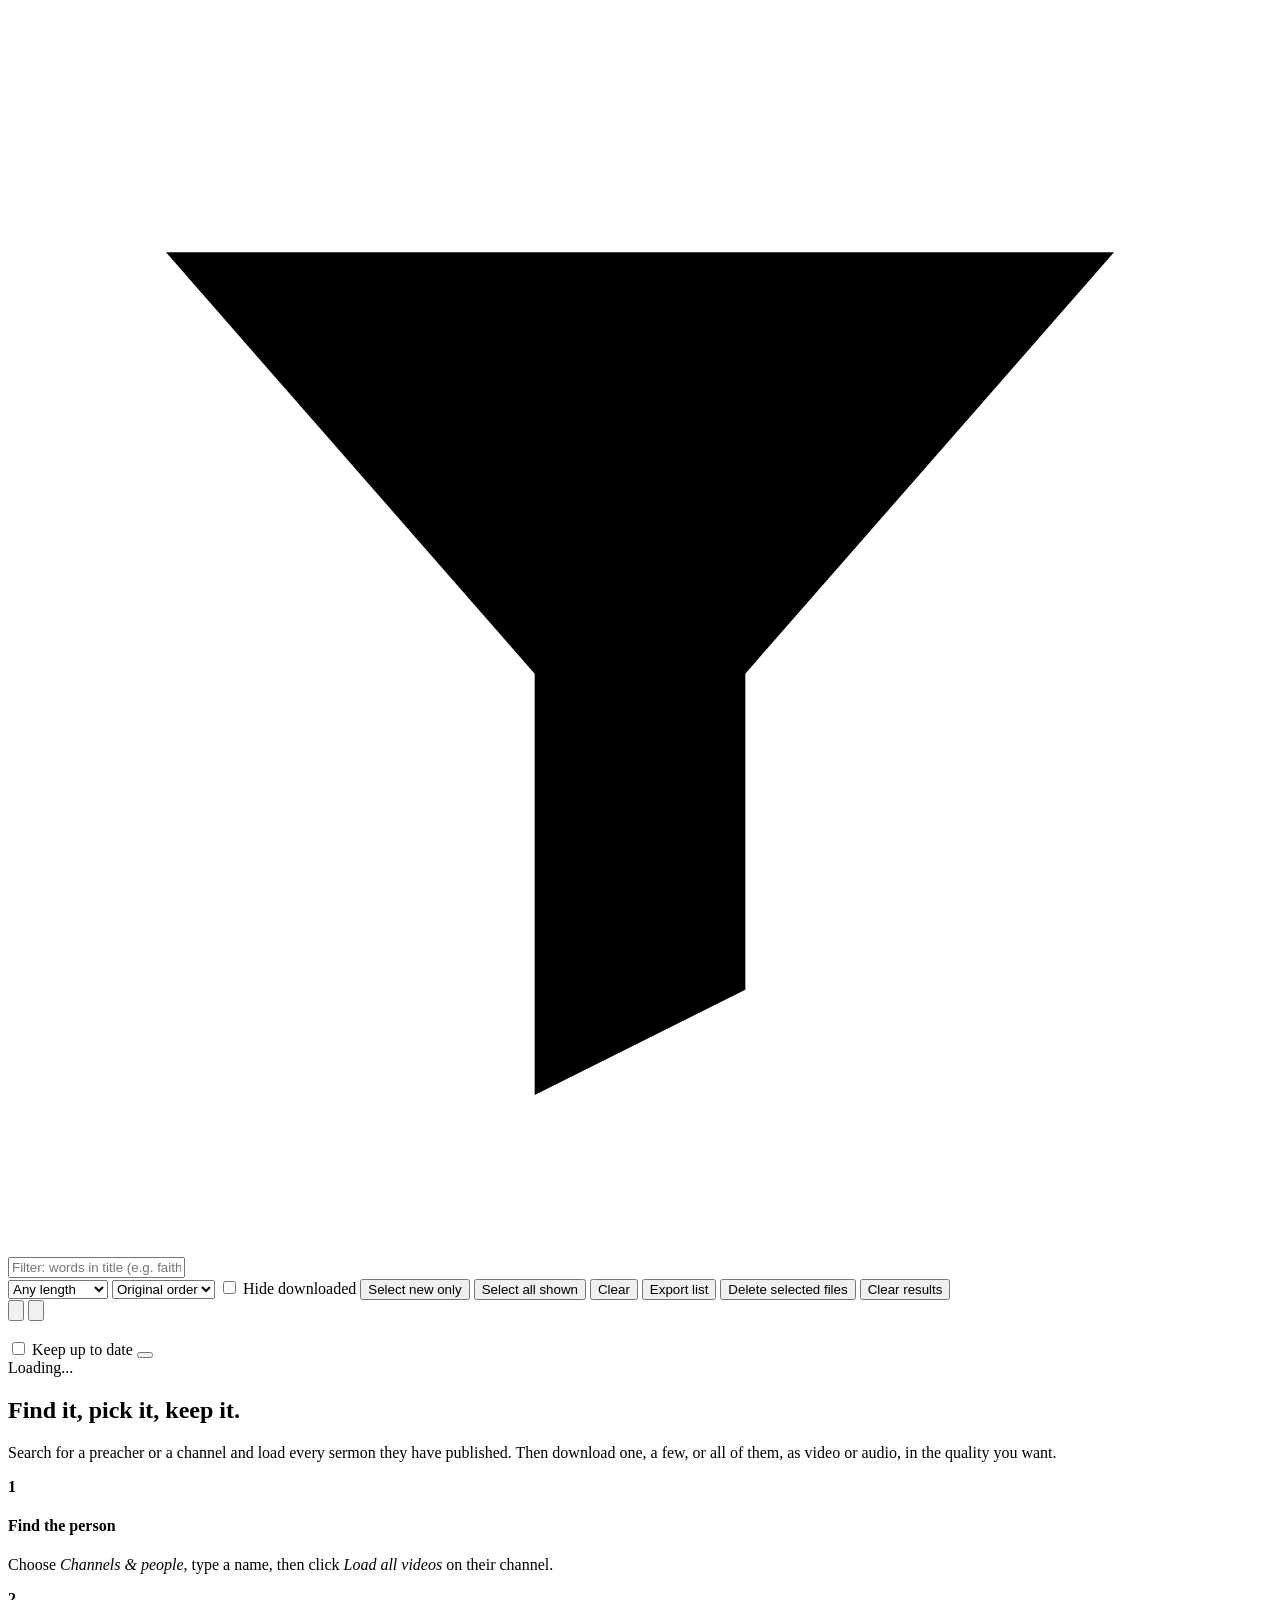
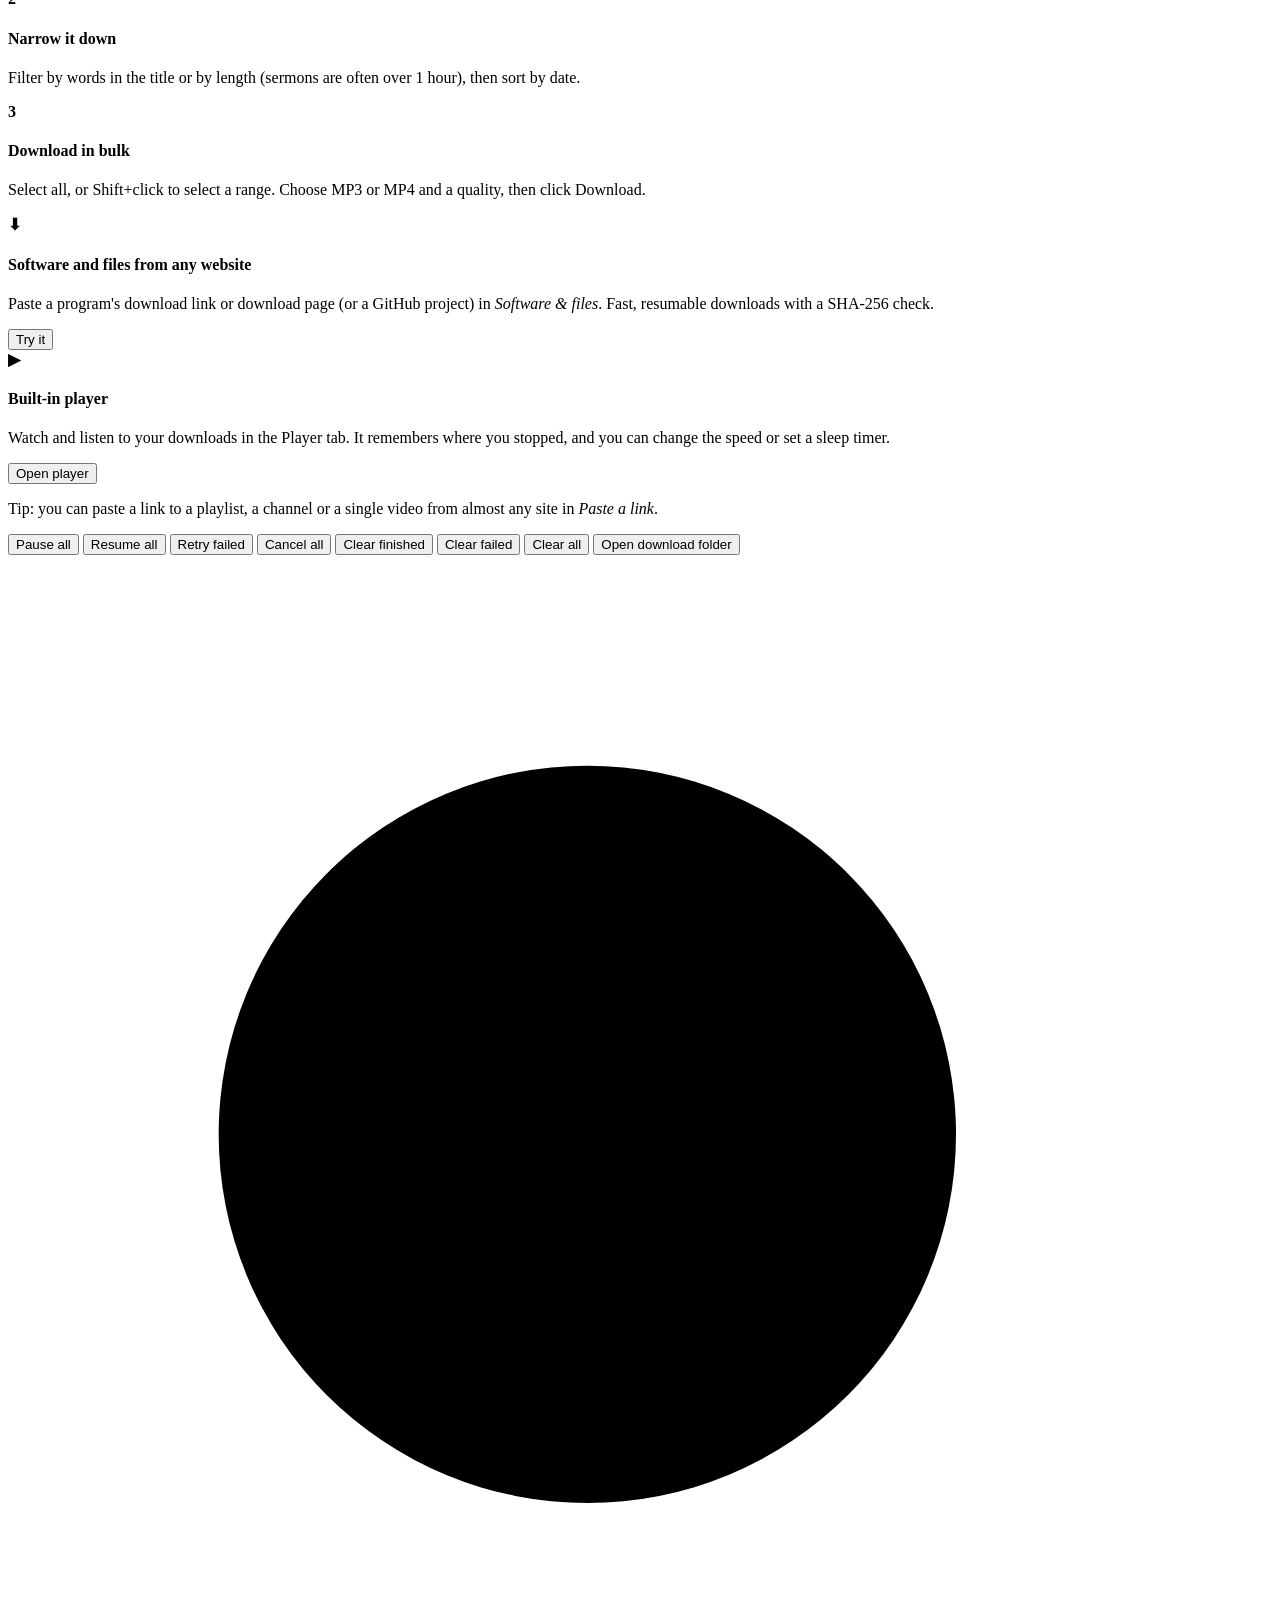
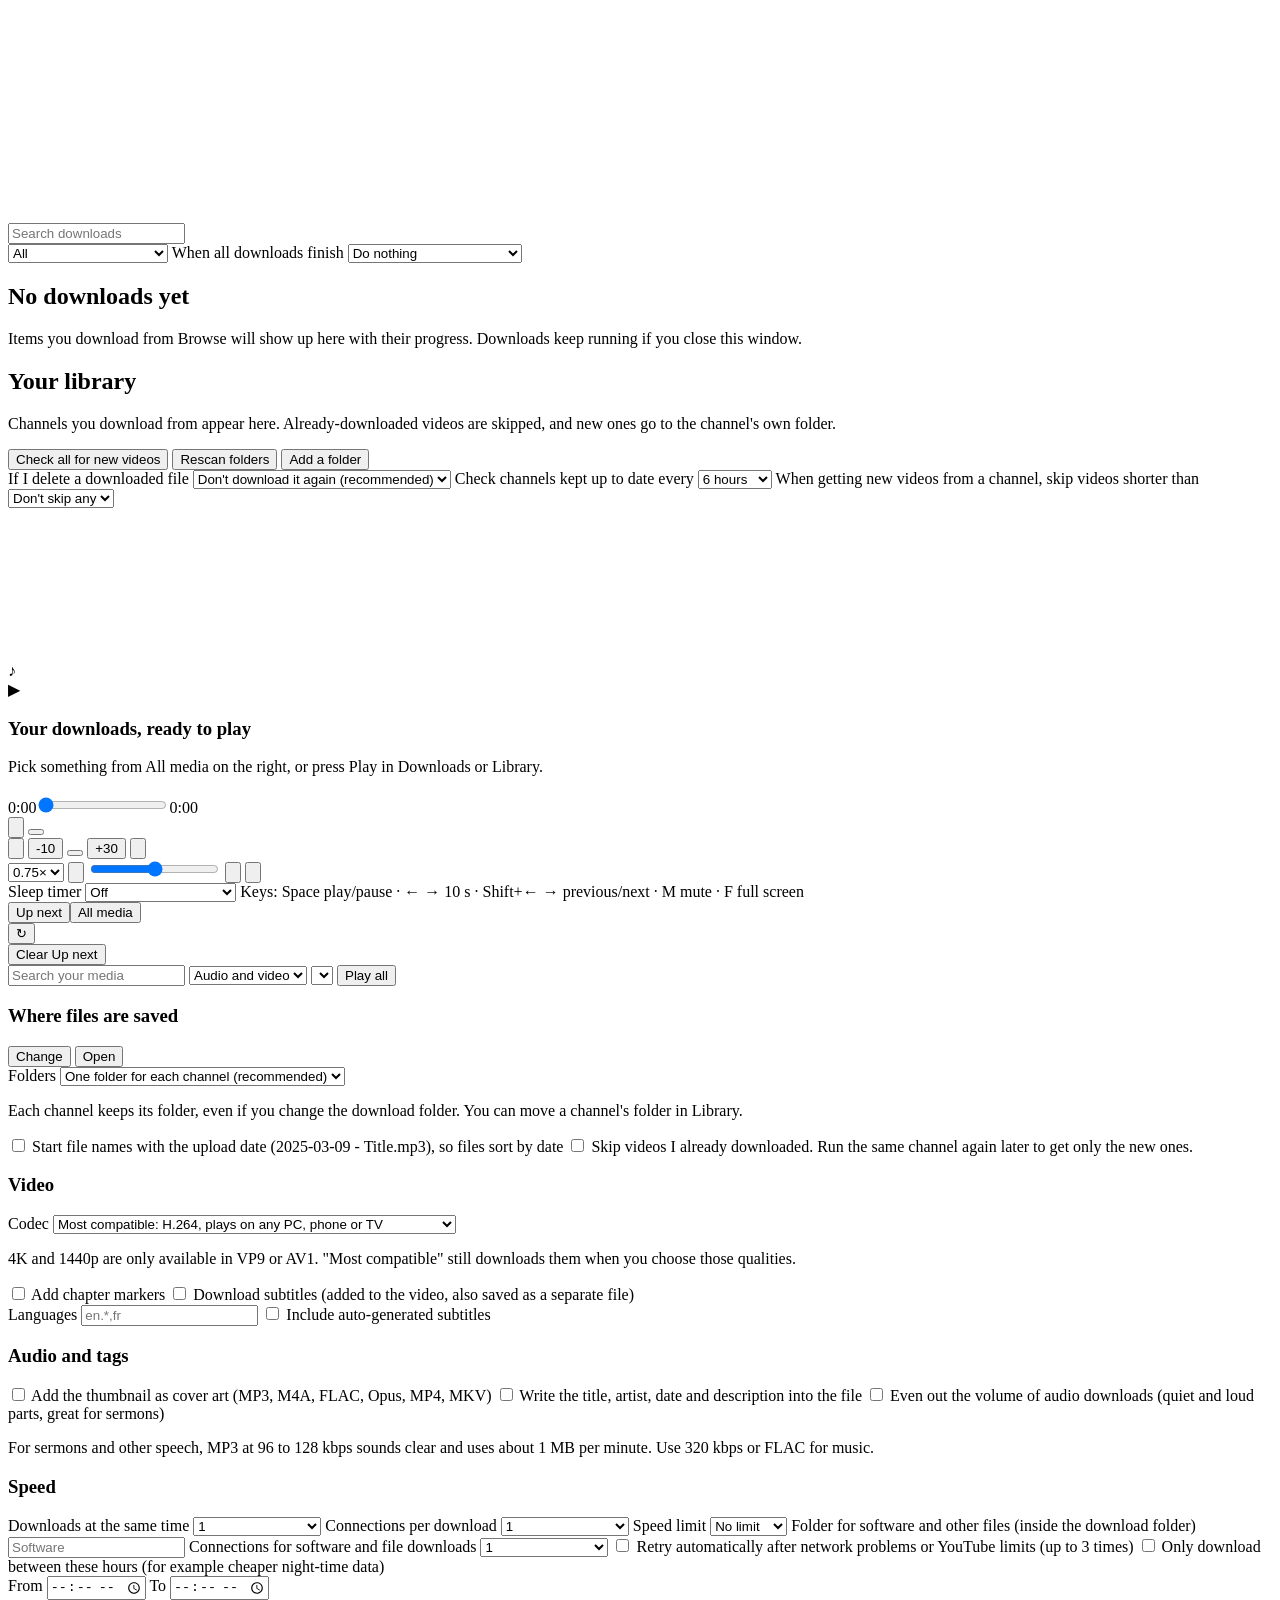
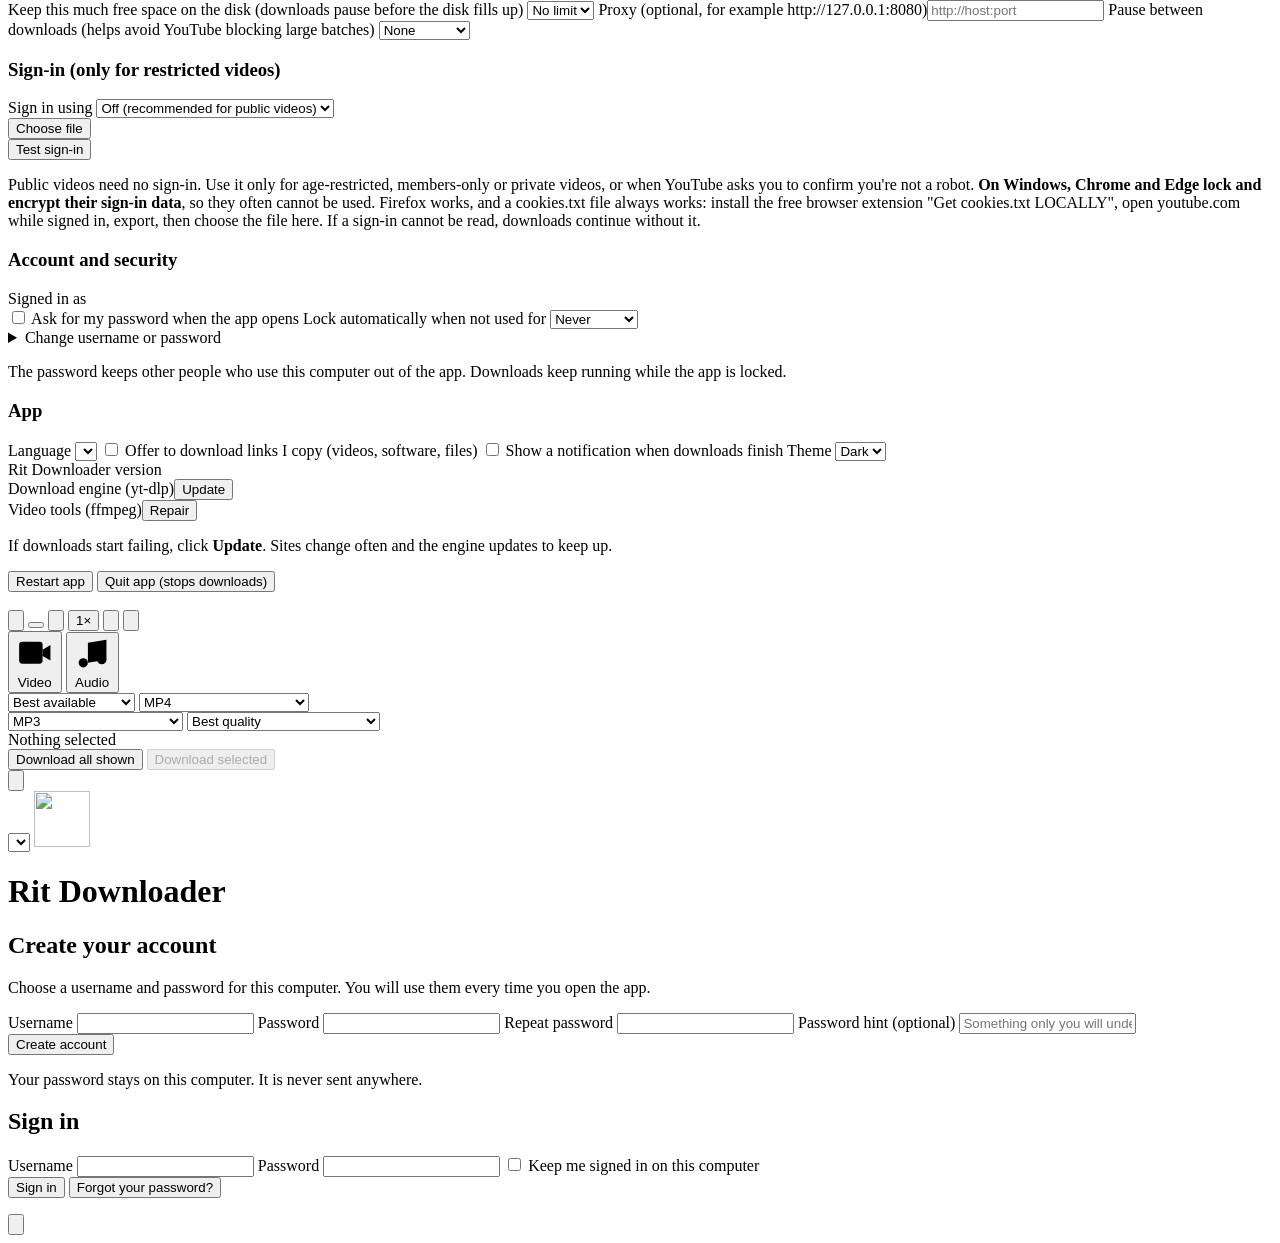
==== commit 9e91f73b: "Rit Downloader 1.5.0: professional built-in player, software downloads front and centre - New Player" ====
--- a/app/static/index.html
+++ b/app/static/index.html
@@ -17,6 +17,7 @@
     <button data-view="browse" class="on">Browse</button>
     <button data-view="downloads">Downloads <span id="dlBadge" class="badge hidden"></span></button>
     <button data-view="library">Library</button>
+    <button data-view="player">Player</button>
     <button data-view="settings">Settings</button>
   </nav>
   <div class="sys" id="sysinfo" title="Download folder free space"></div>
@@ -36,6 +37,7 @@
       <button data-kind="channels">Channels &amp; people</button>
       <button data-kind="playlists">Playlists</button>
       <button data-kind="url">Paste a link</button>
+      <button data-kind="software">Software &amp; files</button>
     </div>
     <div class="searchrow">
       <select id="platform" title="Where to search">
@@ -57,6 +59,24 @@
         <option value="500">500 results</option>
       </select>
       <button id="go" class="btn primary">Search</button>
+    </div>
+    <div id="softPicks" class="softpicks hidden">
+      <span class="muted small">Paste a download link or a program's download page from any website, or try one:</span>
+      <div class="chips" data-no-i18n>
+        <button class="chip pick" data-url="https://www.videolan.org/vlc/download-windows.html">VLC media player</button>
+        <button class="chip pick" data-url="https://www.7-zip.org/download.html">7-Zip</button>
+        <button class="chip pick" data-url="https://www.libreoffice.org/download/download-libreoffice/">LibreOffice</button>
+        <button class="chip pick" data-url="https://www.audacityteam.org/download/windows/">Audacity</button>
+        <button class="chip pick" data-url="https://obsproject.com/download">OBS Studio</button>
+        <button class="chip pick" data-url="https://notepad-plus-plus.org/downloads/">Notepad++</button>
+        <button class="chip pick" data-url="https://www.gimp.org/downloads/">GIMP</button>
+        <button class="chip pick" data-url="https://krita.org/en/download/">Krita</button>
+        <button class="chip pick" data-url="https://handbrake.fr/downloads.php">HandBrake</button>
+        <button class="chip pick" data-url="https://www.python.org/downloads/windows/">Python</button>
+        <button class="chip pick" data-url="https://keepassxc.org/download/">KeePassXC</button>
+        <button class="chip pick" data-url="https://www.chiark.greenend.org.uk/~sgtatham/putty/latest.html">PuTTY</button>
+      </div>
+      <span class="muted small">GitHub projects work too: paste any github.com project link to get its latest release files.</span>
     </div>
     <div id="urlOpts" class="urlopts hidden">
       <span class="muted">On a YouTube channel, load:</span>
@@ -133,6 +153,12 @@
       <div class="step"><b>1</b><div><h4>Find the person</h4><p data-i18n-html>Choose <em>Channels &amp; people</em>, type a name, then click <em>Load all videos</em> on their channel.</p></div></div>
       <div class="step"><b>2</b><div><h4>Narrow it down</h4><p>Filter by words in the title or by length (sermons are often over 1 hour), then sort by date.</p></div></div>
       <div class="step"><b>3</b><div><h4>Download in bulk</h4><p>Select all, or Shift+click to select a range. Choose MP3 or MP4 and a quality, then click Download.</p></div></div>
+    </div>
+    <div class="herofeat">
+      <div class="hf"><b class="hfi">⬇</b><div><h4>Software and files from any website</h4><p data-i18n-html>Paste a program's download link or download page (or a GitHub project) in <em>Software &amp; files</em>. Fast, resumable downloads with a SHA-256 check.</p></div>
+        <button class="btn sm" id="heroSoft">Try it</button></div>
+      <div class="hf"><b class="hfi">▶</b><div><h4>Built-in player</h4><p>Watch and listen to your downloads in the Player tab. It remembers where you stopped, and you can change the speed or set a sleep timer.</p></div>
+        <button class="btn sm" id="heroPlayer">Open player</button></div>
     </div>
     <p data-i18n-html class="muted small">Tip: you can paste a link to a playlist, a channel or a single video from almost any site in <em>Paste a link</em>.</p>
   </div>
@@ -216,6 +242,75 @@
   <div id="libChannels" class="libchannels" data-no-i18n></div>
 </section>
 
+<!-- ============================== PLAYER -->
+<section id="view-player" class="view">
+  <div class="player-layout">
+    <div class="pl-stage card" id="plStage">
+      <div class="pl-screen" id="plScreen">
+        <video id="plVideo" playsinline preload="metadata"></video>
+        <img id="plCover" class="pl-cover hidden" alt="" referrerpolicy="no-referrer">
+        <div id="plArt" class="pl-art hidden">♪</div>
+        <div id="plEmpty" class="pl-empty">
+          <div class="pl-bigicon">▶</div>
+          <h3>Your downloads, ready to play</h3>
+          <p class="muted">Pick something from All media on the right, or press Play in Downloads or Library.</p>
+        </div>
+      </div>
+      <div class="pl-info"><h3 id="plTitle" data-no-i18n></h3><div id="plSub" class="muted small" data-no-i18n></div></div>
+      <div class="pl-seek"><span id="plCur" data-no-i18n>0:00</span><input type="range" id="plSeek" min="0" max="1000" value="0" title="Seek"><span id="plDur" data-no-i18n>0:00</span></div>
+      <div class="pl-controls">
+        <div class="pl-left">
+          <button class="btn ghost icon" id="plShuffle" title="Shuffle"><svg class="ico" viewBox="0 0 24 24"><path d="M16 3h5v5M4 20 21 3M21 16v5h-5M15 15l6 6M4 4l5 5"/></svg></button>
+          <button class="btn ghost icon" id="plRepeat" title="Repeat"></button>
+        </div>
+        <div class="pl-center">
+          <button class="btn ghost icon" data-plc="prev" title="Previous (Shift+Left)"><svg class="ico" viewBox="0 0 24 24"><path d="M19 20 9 12l10-8zM5 4v16"/></svg></button>
+          <button class="btn ghost icon pl-skip" data-plc="back" title="Back 10 seconds (Left arrow)">-10</button>
+          <button class="btn primary pl-big pl-playbtn" title="Play"></button>
+          <button class="btn ghost icon pl-skip" data-plc="fwd" title="Forward 30 seconds (L)">+30</button>
+          <button class="btn ghost icon" data-plc="next" title="Next (Shift+Right)"><svg class="ico" viewBox="0 0 24 24"><path d="m5 4 10 8-10 8zM19 4v16"/></svg></button>
+        </div>
+        <div class="pl-right">
+          <select id="plSpeed" title="Playback speed">
+            <option value="0.75">0.75×</option><option value="1">1×</option><option value="1.25">1.25×</option>
+            <option value="1.5">1.5×</option><option value="1.75">1.75×</option><option value="2">2×</option>
+          </select>
+          <button class="btn ghost icon" id="plMute" title="Mute (M)"><svg class="ico" viewBox="0 0 24 24"><path d="M11 5 6 9H2v6h4l5 4zM15.5 8.5a5 5 0 0 1 0 7M19 5a10 10 0 0 1 0 14"/></svg></button>
+          <input type="range" id="plVol" min="0" max="1" step="0.05" title="Volume">
+          <button class="btn ghost icon hidden" id="plPip" title="Picture in picture"><svg class="ico" viewBox="0 0 24 24"><rect x="2" y="4" width="20" height="16" rx="2"/><rect x="12" y="11" width="8" height="6" rx="1"/></svg></button>
+          <button class="btn ghost icon" id="plFull" title="Full screen (F)"><svg class="ico" viewBox="0 0 24 24"><path d="M3 9V3h6M21 9V3h-6M3 15v6h6M21 15v6h-6"/></svg></button>
+        </div>
+      </div>
+      <div class="pl-extra">
+        <label class="inline-sel">Sleep timer
+          <select id="plSleep">
+            <option value="0">Off</option><option value="15">15 minutes</option><option value="30">30 minutes</option>
+            <option value="45">45 minutes</option><option value="60">1 hour</option><option value="end">At the end of this item</option>
+          </select>
+        </label>
+        <span class="muted small" id="plSleepLeft" data-no-i18n></span>
+        <span class="muted small pl-keys">Keys: Space play/pause · ← → 10 s · Shift+← → previous/next · M mute · F full screen</span>
+      </div>
+    </div>
+
+    <div class="pl-side card">
+      <div class="pl-sidehead">
+        <div class="seg sm" id="plSideTabs"><button data-pl="queue" class="on">Up next</button><button data-pl="library">All media</button></div>
+        <button class="btn ghost sm" id="plRefresh" title="Refresh the list">↻</button>
+      </div>
+      <div id="plQueueTools" class="pl-tools"><span class="muted small" id="plQCount" data-no-i18n></span><button class="btn ghost sm" id="plClearQ">Clear Up next</button></div>
+      <div id="plFilters" class="pl-tools hidden">
+        <input id="plSearch" placeholder="Search your media" spellcheck="false">
+        <select id="plType"><option value="">Audio and video</option><option value="audio">Audio</option><option value="video">Video</option></select>
+        <select id="plChannel" data-no-i18n></select>
+        <span class="muted small" id="plLibCount" data-no-i18n></span>
+        <button class="btn primary sm" id="plPlayAll">Play all</button>
+      </div>
+      <div id="plList" class="pl-list" data-no-i18n></div>
+    </div>
+  </div>
+</section>
+
 <!-- ============================== SETTINGS -->
 <section id="view-settings" class="view">
   <div class="settings">
@@ -375,6 +470,20 @@
   </div>
 </section>
 </main>
+
+<!-- ============================== MINI PLAYER -->
+<div id="miniPlayer" class="mini hidden">
+  <div class="mp-progress" id="mpProgress"><i id="mpBar"></i></div>
+  <img id="mpThumb" alt="" referrerpolicy="no-referrer">
+  <div class="mp-txt"><div id="mpTitle" data-no-i18n></div><div id="mpSub" class="muted small" data-no-i18n></div></div>
+  <span class="muted small" id="mpTime" data-no-i18n></span>
+  <button class="btn ghost icon" data-plc="prev" title="Previous"><svg class="ico" viewBox="0 0 24 24"><path d="M19 20 9 12l10-8zM5 4v16"/></svg></button>
+  <button class="btn primary icon pl-playbtn" title="Play"></button>
+  <button class="btn ghost icon" data-plc="next" title="Next"><svg class="ico" viewBox="0 0 24 24"><path d="m5 4 10 8-10 8zM19 4v16"/></svg></button>
+  <button class="btn ghost sm" data-plc="speed" id="mpSpeed" title="Playback speed" data-no-i18n>1×</button>
+  <button class="btn ghost icon" data-plc="expand" title="Open player"><svg class="ico" viewBox="0 0 24 24"><path d="M15 3h6v6M9 21H3v-6M21 3l-7 7M3 21l7-7"/></svg></button>
+  <button class="btn ghost icon" data-plc="stop" title="Stop and close"><svg class="ico" viewBox="0 0 24 24"><path d="M18 6 6 18M6 6l12 12"/></svg></button>
+</div>
 
 <!-- ============================== ACTION BAR -->
 <footer class="actionbar" id="actionbar">
@@ -470,13 +579,6 @@
   </div>
 </div>
 
-<div class="modal hidden" id="playerModal">
-  <div class="modal-card player-card">
-    <button class="btn ghost icon close" data-close title="Close"><svg class="ico" viewBox="0 0 24 24"><path d="M18 6 6 18M6 6l12 12"/></svg></button>
-    <h3 id="playerTitle" data-no-i18n></h3>
-    <div id="playerBox" data-no-i18n></div>
-  </div>
-</div>
 <div class="modal hidden" id="filesModal">
   <div class="modal-card">
     <button class="btn ghost icon close" data-close title="Close"><svg class="ico" viewBox="0 0 24 24"><path d="M18 6 6 18M6 6l12 12"/></svg></button>
@@ -487,5 +589,6 @@
 <div class="toasts" id="toasts"></div>
 <script src="/static/i18n.js"></script>
 <script src="/static/app.js"></script>
+<script src="/static/player.js"></script>
 </body>
 </html>
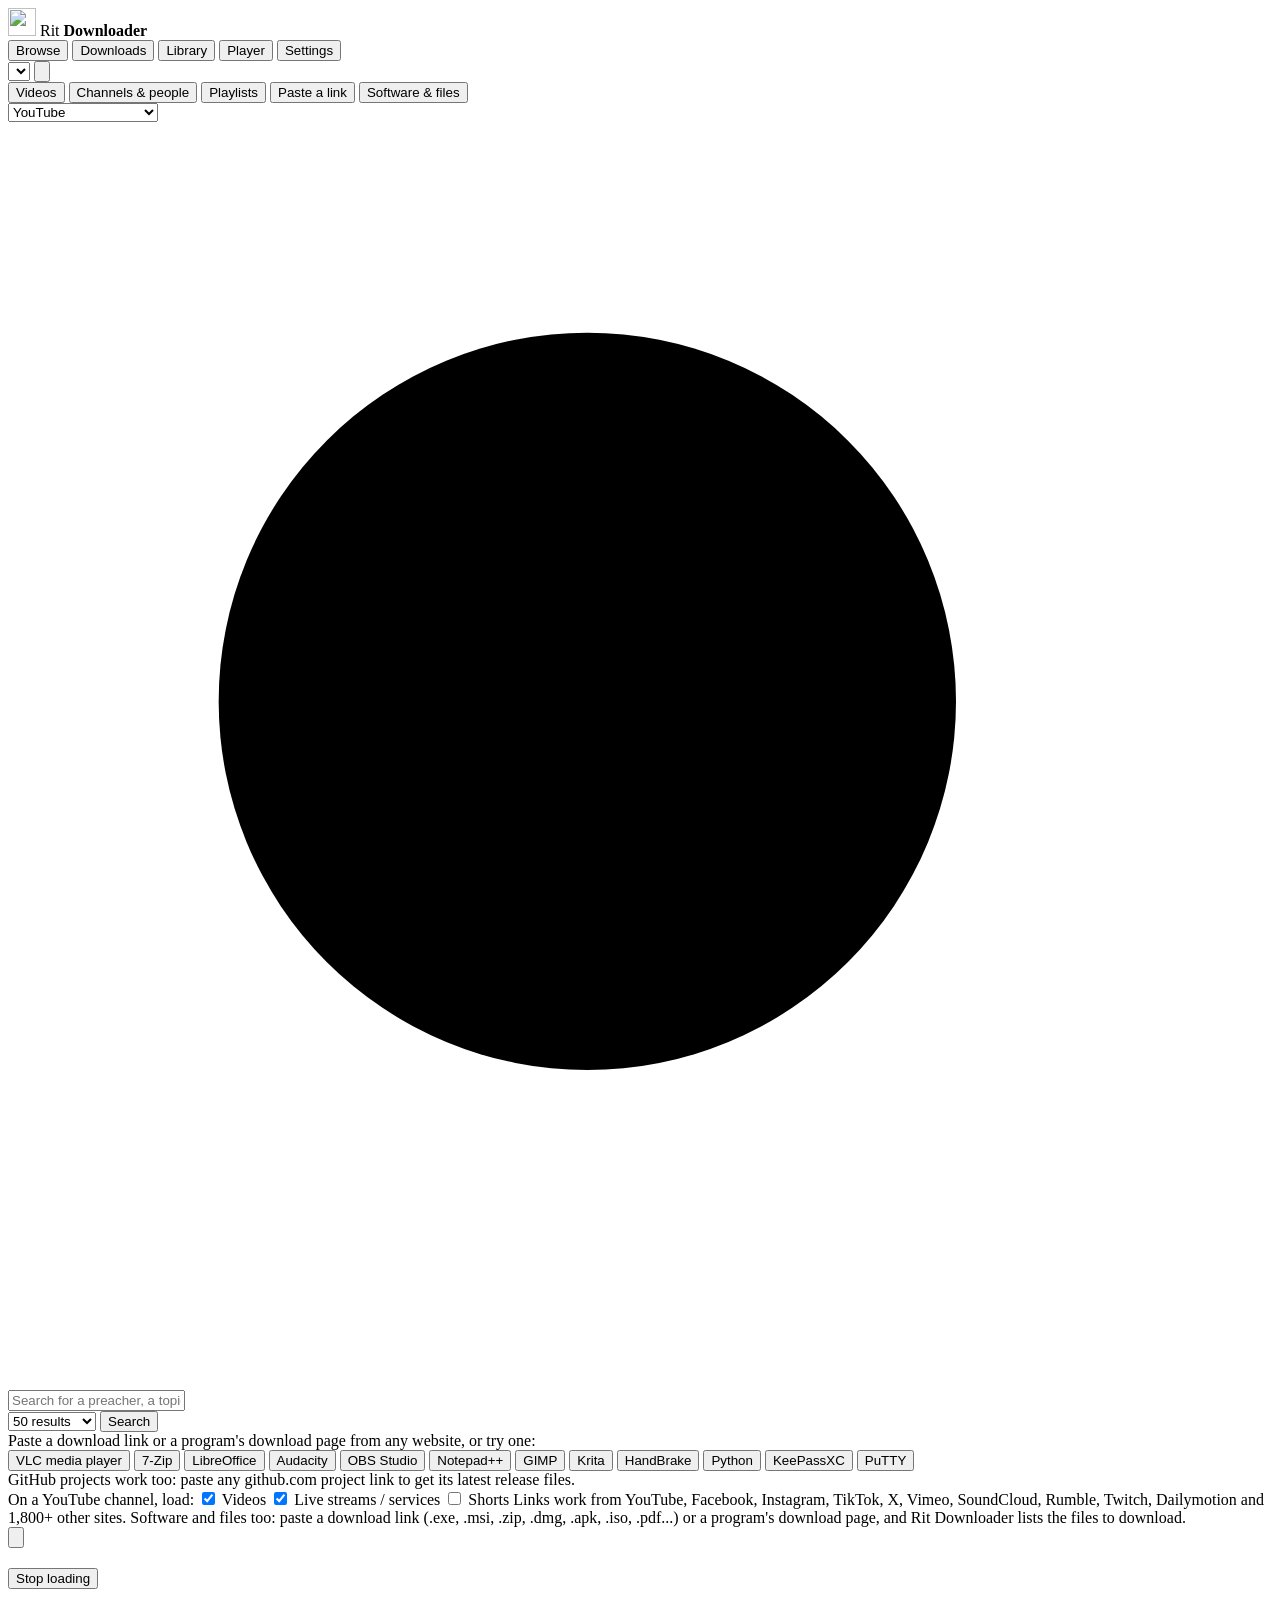
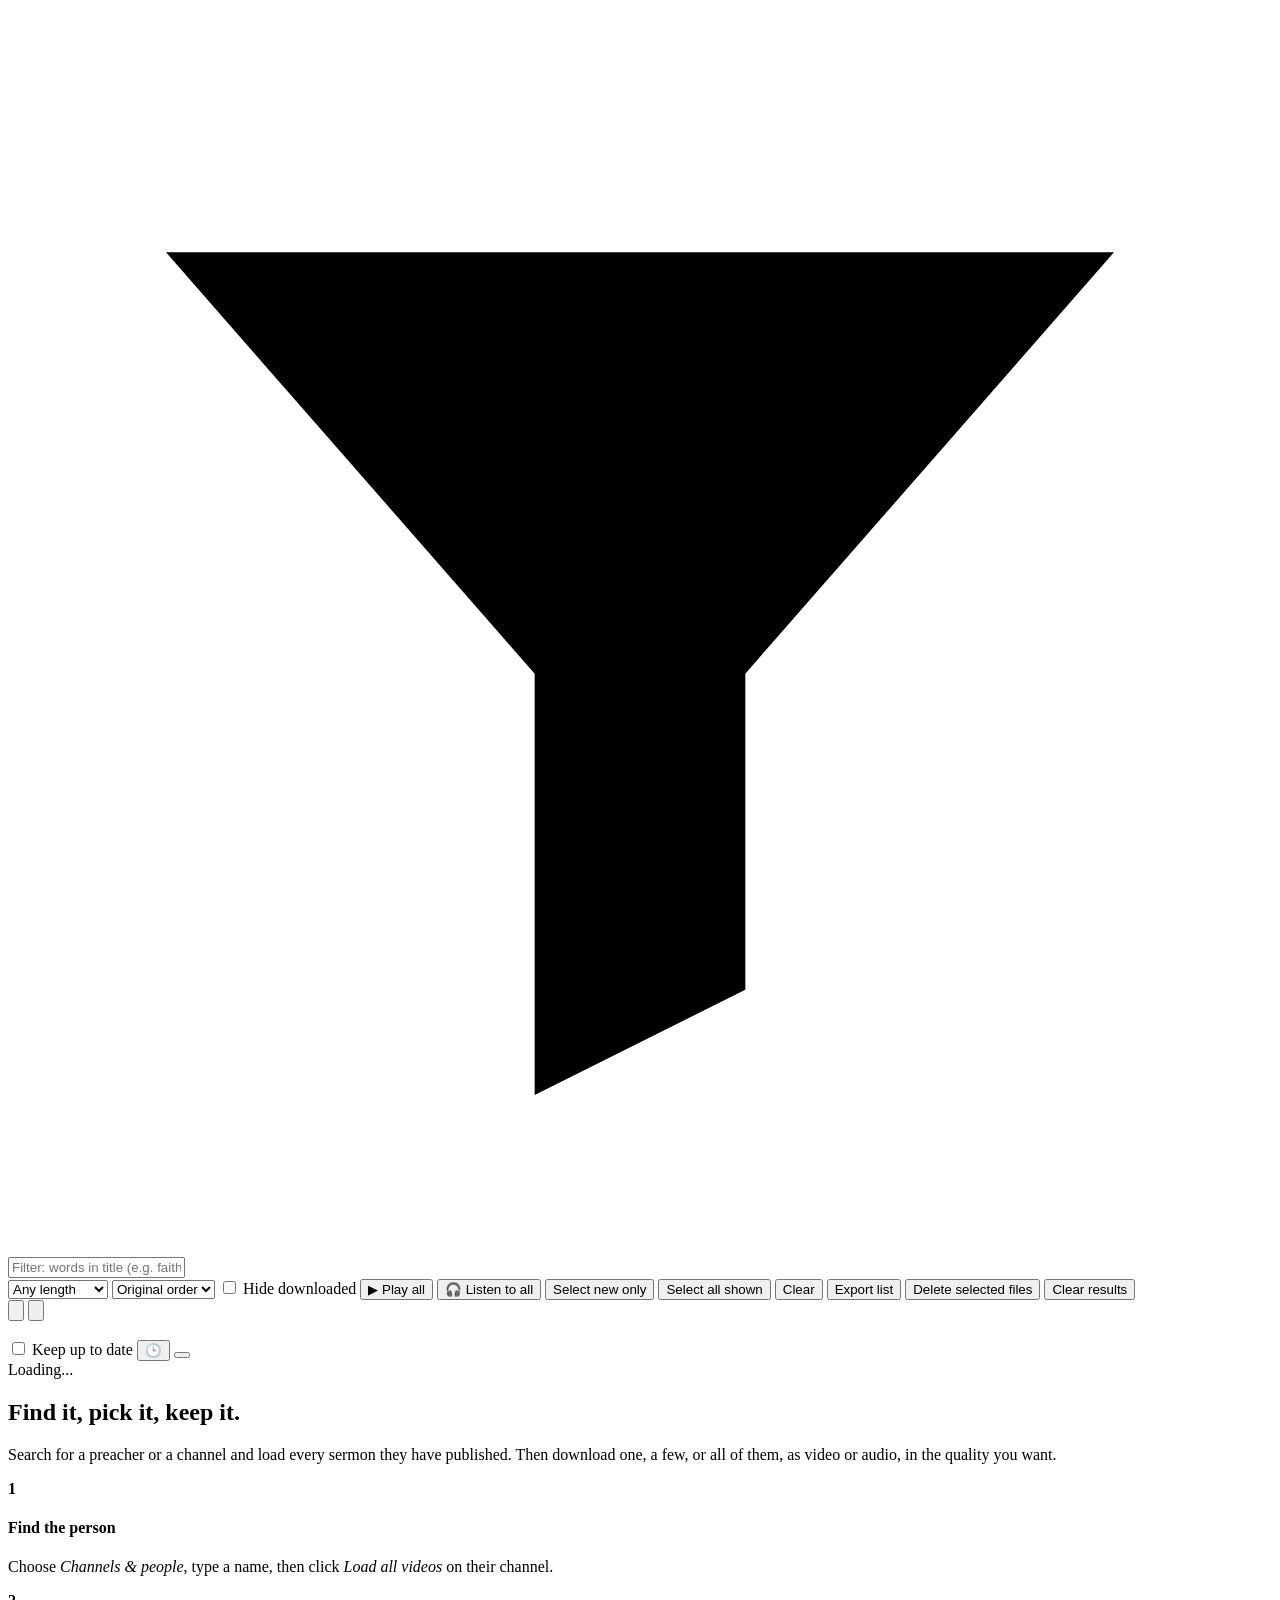
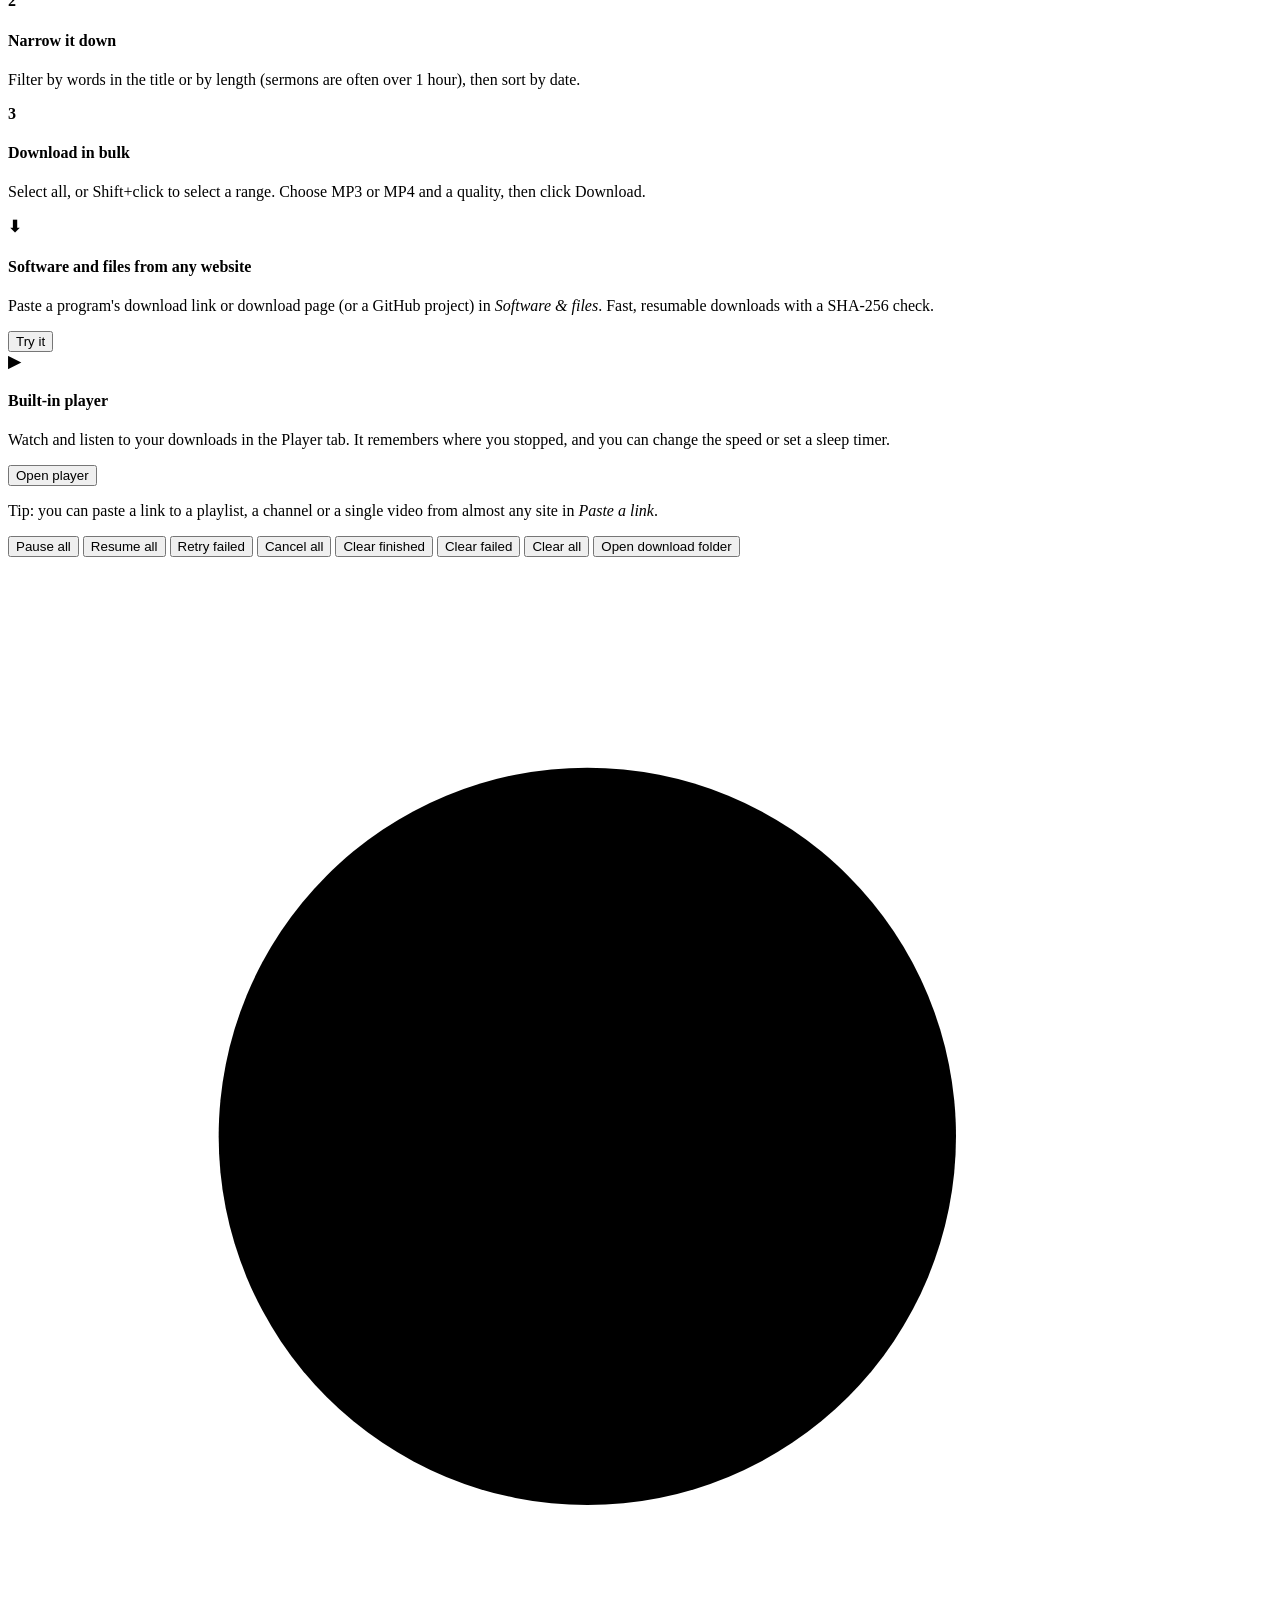
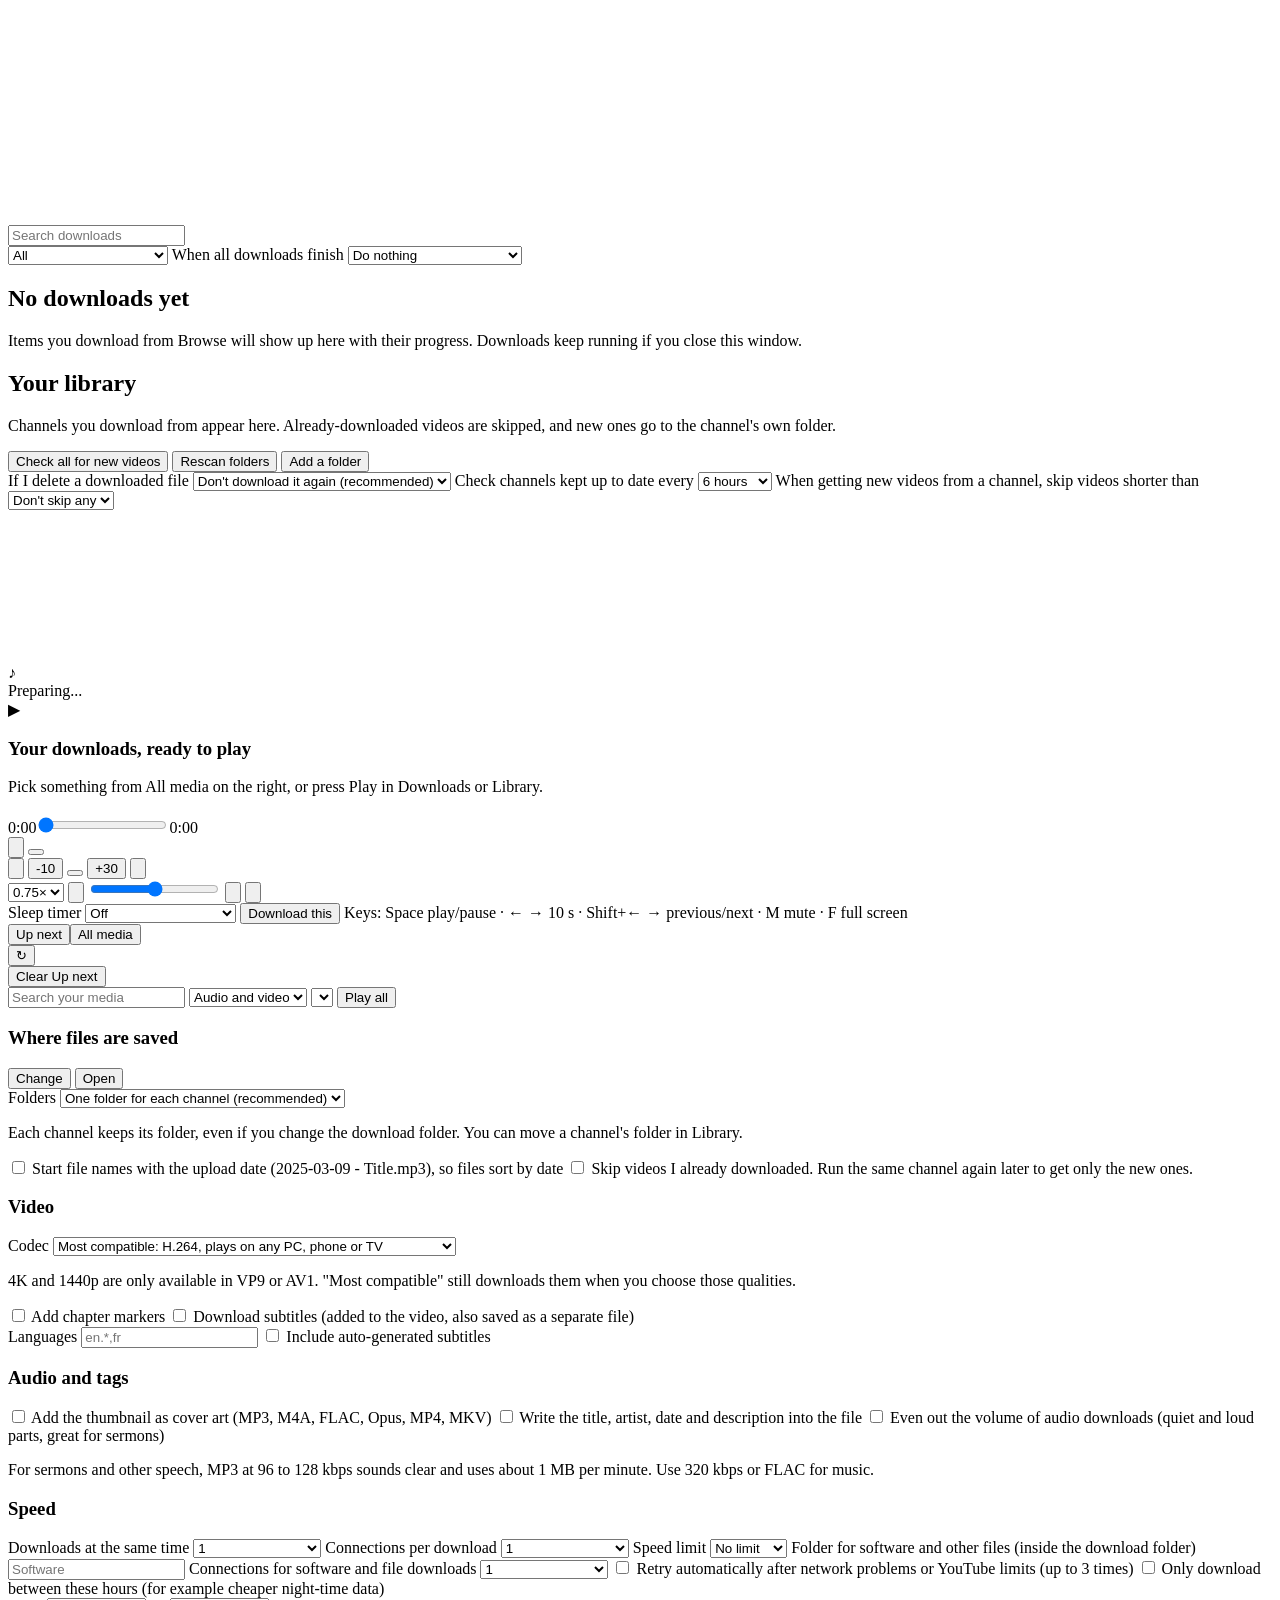
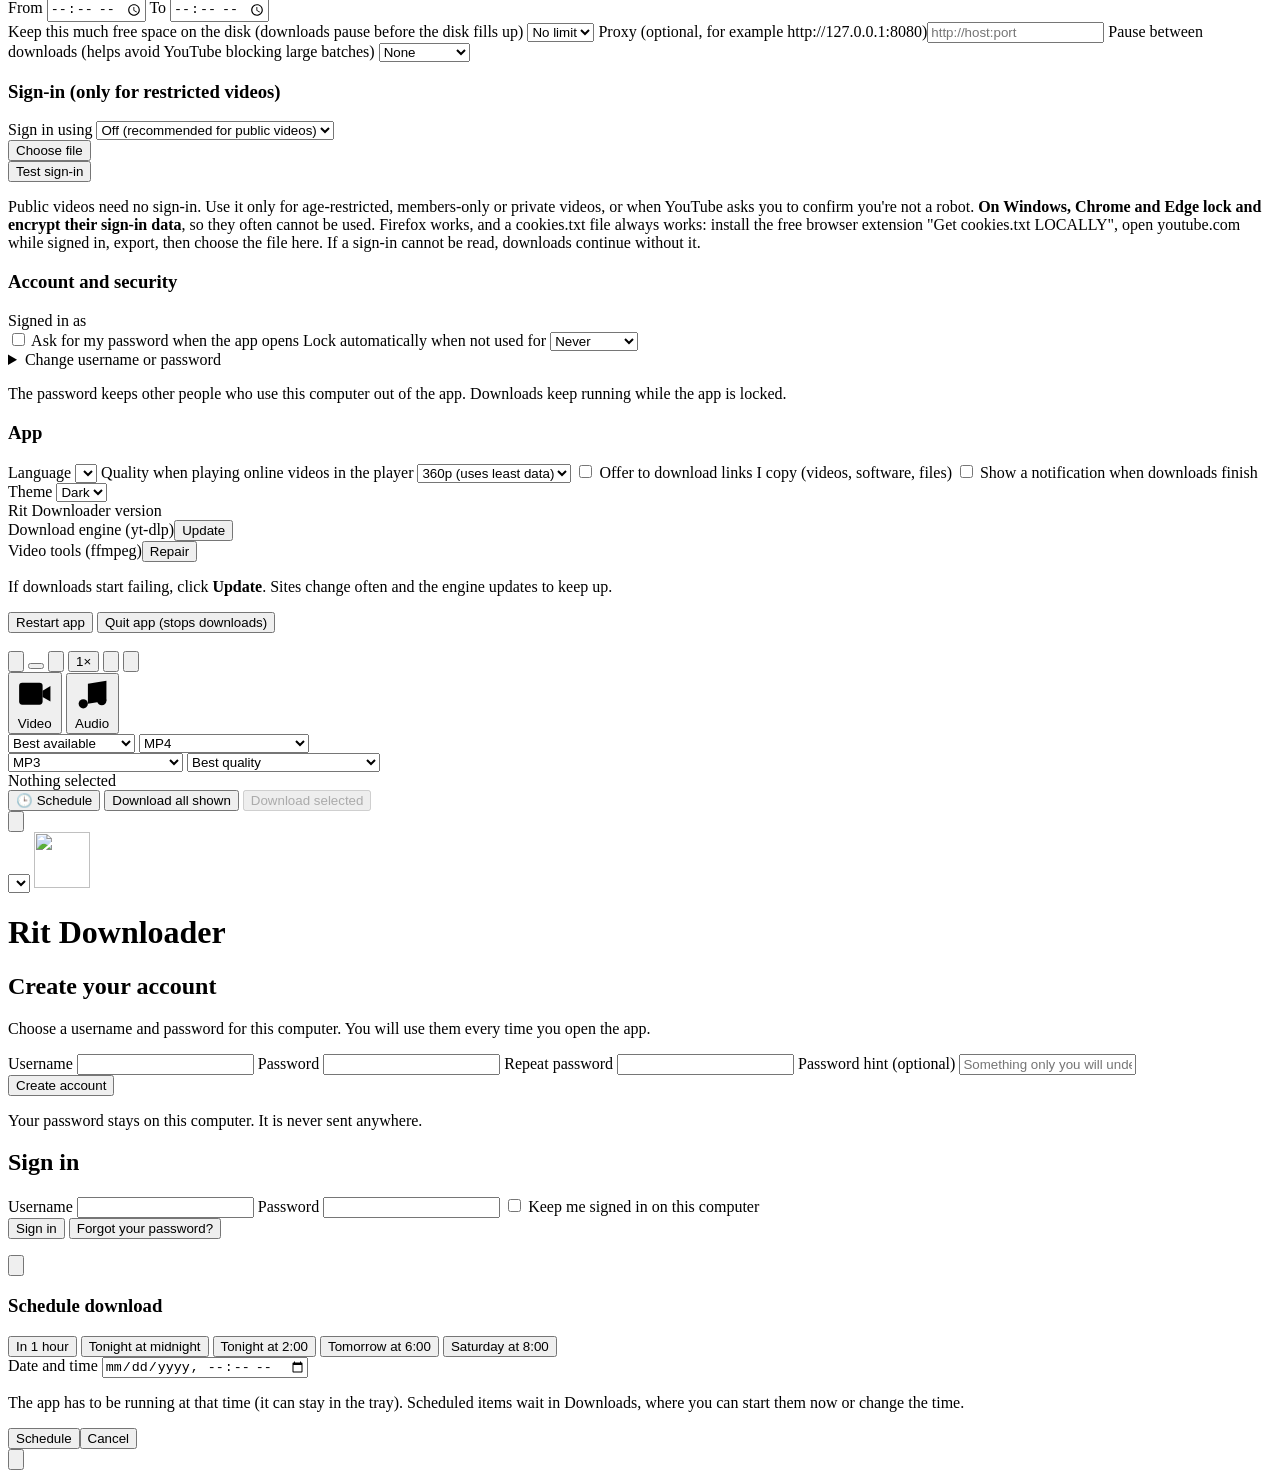
==== commit 06bab02a: "Rit Downloader 1.6.0: play every format, stream search results, per-tab search, scheduling - Player " ====
--- a/app/static/index.html
+++ b/app/static/index.html
@@ -120,6 +120,8 @@
         <option value="az">Title A to Z</option>
       </select>
       <label class="chk small"><input type="checkbox" id="hideHave"> Hide downloaded</label>
+      <button id="playAll" class="btn sm" title="Watch all shown videos in the built-in player, without downloading">▶ Play all</button>
+      <button id="listenAll" class="btn sm" title="Listen to all shown videos (sound only, uses less data), without downloading">🎧 Listen to all</button>
       <button id="selNew" class="btn sm">Select new only</button>
       <button id="selAll" class="btn sm">Select all shown</button>
       <button id="selNone" class="btn ghost sm">Clear</button>
@@ -140,6 +142,7 @@
       <div class="cbfolder muted small" id="cbFolder" data-no-i18n></div>
     </div>
     <label class="toggle" title="New videos from this channel are downloaded automatically into its folder."><input type="checkbox" id="cbTrack"><span></span> Keep up to date</label>
+    <button class="btn" id="cbLater" title="Schedule download">🕒</button>
     <button class="btn primary" id="cbNew" data-no-i18n></button>
   </div>
 
@@ -188,7 +191,7 @@
     </div>
     <select id="jobStatusFilter" title="Show">
       <option value="">All</option><option value="active">In progress and waiting</option>
-      <option value="done">Done</option><option value="error">Failed</option><option value="paused">Paused</option>
+      <option value="scheduled">Scheduled</option><option value="done">Done</option><option value="error">Failed</option><option value="paused">Paused</option>
     </select>
     <label class="field inline-field">When all downloads finish
       <select data-set="after_done">
@@ -250,6 +253,7 @@
         <video id="plVideo" playsinline preload="metadata"></video>
         <img id="plCover" class="pl-cover hidden" alt="" referrerpolicy="no-referrer">
         <div id="plArt" class="pl-art hidden">♪</div>
+        <div id="plLoading" class="pl-loading hidden"><span class="spin big"></span><span>Preparing...</span></div>
         <div id="plEmpty" class="pl-empty">
           <div class="pl-bigicon">▶</div>
           <h3>Your downloads, ready to play</h3>
@@ -289,6 +293,7 @@
           </select>
         </label>
         <span class="muted small" id="plSleepLeft" data-no-i18n></span>
+        <button class="btn sm primary hidden" id="plDownload" title="Download what you are watching or listening to">Download this</button>
         <span class="muted small pl-keys">Keys: Space play/pause · ← → 10 s · Shift+← → previous/next · M mute · F full screen</span>
       </div>
     </div>
@@ -452,6 +457,11 @@
       <h3>App</h3>
       <label class="field">Language
         <select class="langsel" id="langSet" data-no-i18n></select>
+      </label>
+      <label class="field">Quality when playing online videos in the player
+        <select data-set="stream_quality" data-num>
+          <option value="360">360p (uses least data)</option><option value="480">480p</option><option value="720">720p (recommended)</option><option value="1080">1080p</option>
+        </select>
       </label>
       <label class="toggle"><input type="checkbox" data-set="watch_clipboard"><span></span> Offer to download links I copy (videos, software, files)</label>
       <label class="toggle"><input type="checkbox" data-set="notify_done"><span></span> Show a notification when downloads finish</label>
@@ -534,6 +544,7 @@
   </div>
   <div class="selinfo" id="selInfo">Nothing selected</div>
   <div class="actions">
+    <button class="btn" id="schedBtn" title="Choose a date and time to download the selected items (or all shown items)">🕒 Schedule</button>
     <button class="btn" id="dlShown">Download all shown</button>
     <button class="btn primary" id="dlSel" disabled>Download selected</button>
   </div>
@@ -579,6 +590,23 @@
   </div>
 </div>
 
+<div class="modal hidden" id="schedModal">
+  <div class="modal-card sched-card">
+    <button class="btn ghost icon close" data-close title="Close"><svg class="ico" viewBox="0 0 24 24"><path d="M18 6 6 18M6 6l12 12"/></svg></button>
+    <h3>Schedule download</h3>
+    <p class="muted small" id="schedWhat" data-no-i18n></p>
+    <div class="chips sched-presets">
+      <button class="chip pick" data-sp="1h">In 1 hour</button>
+      <button class="chip pick" data-sp="tonight">Tonight at midnight</button>
+      <button class="chip pick" data-sp="night">Tonight at 2:00</button>
+      <button class="chip pick" data-sp="morning">Tomorrow at 6:00</button>
+      <button class="chip pick" data-sp="weekend">Saturday at 8:00</button>
+    </div>
+    <label class="field">Date and time <input type="datetime-local" id="schedAt"></label>
+    <p class="note">The app has to be running at that time (it can stay in the tray). Scheduled items wait in Downloads, where you can start them now or change the time.</p>
+    <div class="inline"><button class="btn primary" id="schedOk">Schedule</button><button class="btn ghost" data-close>Cancel</button></div>
+  </div>
+</div>
 <div class="modal hidden" id="filesModal">
   <div class="modal-card">
     <button class="btn ghost icon close" data-close title="Close"><svg class="ico" viewBox="0 0 24 24"><path d="M18 6 6 18M6 6l12 12"/></svg></button>
